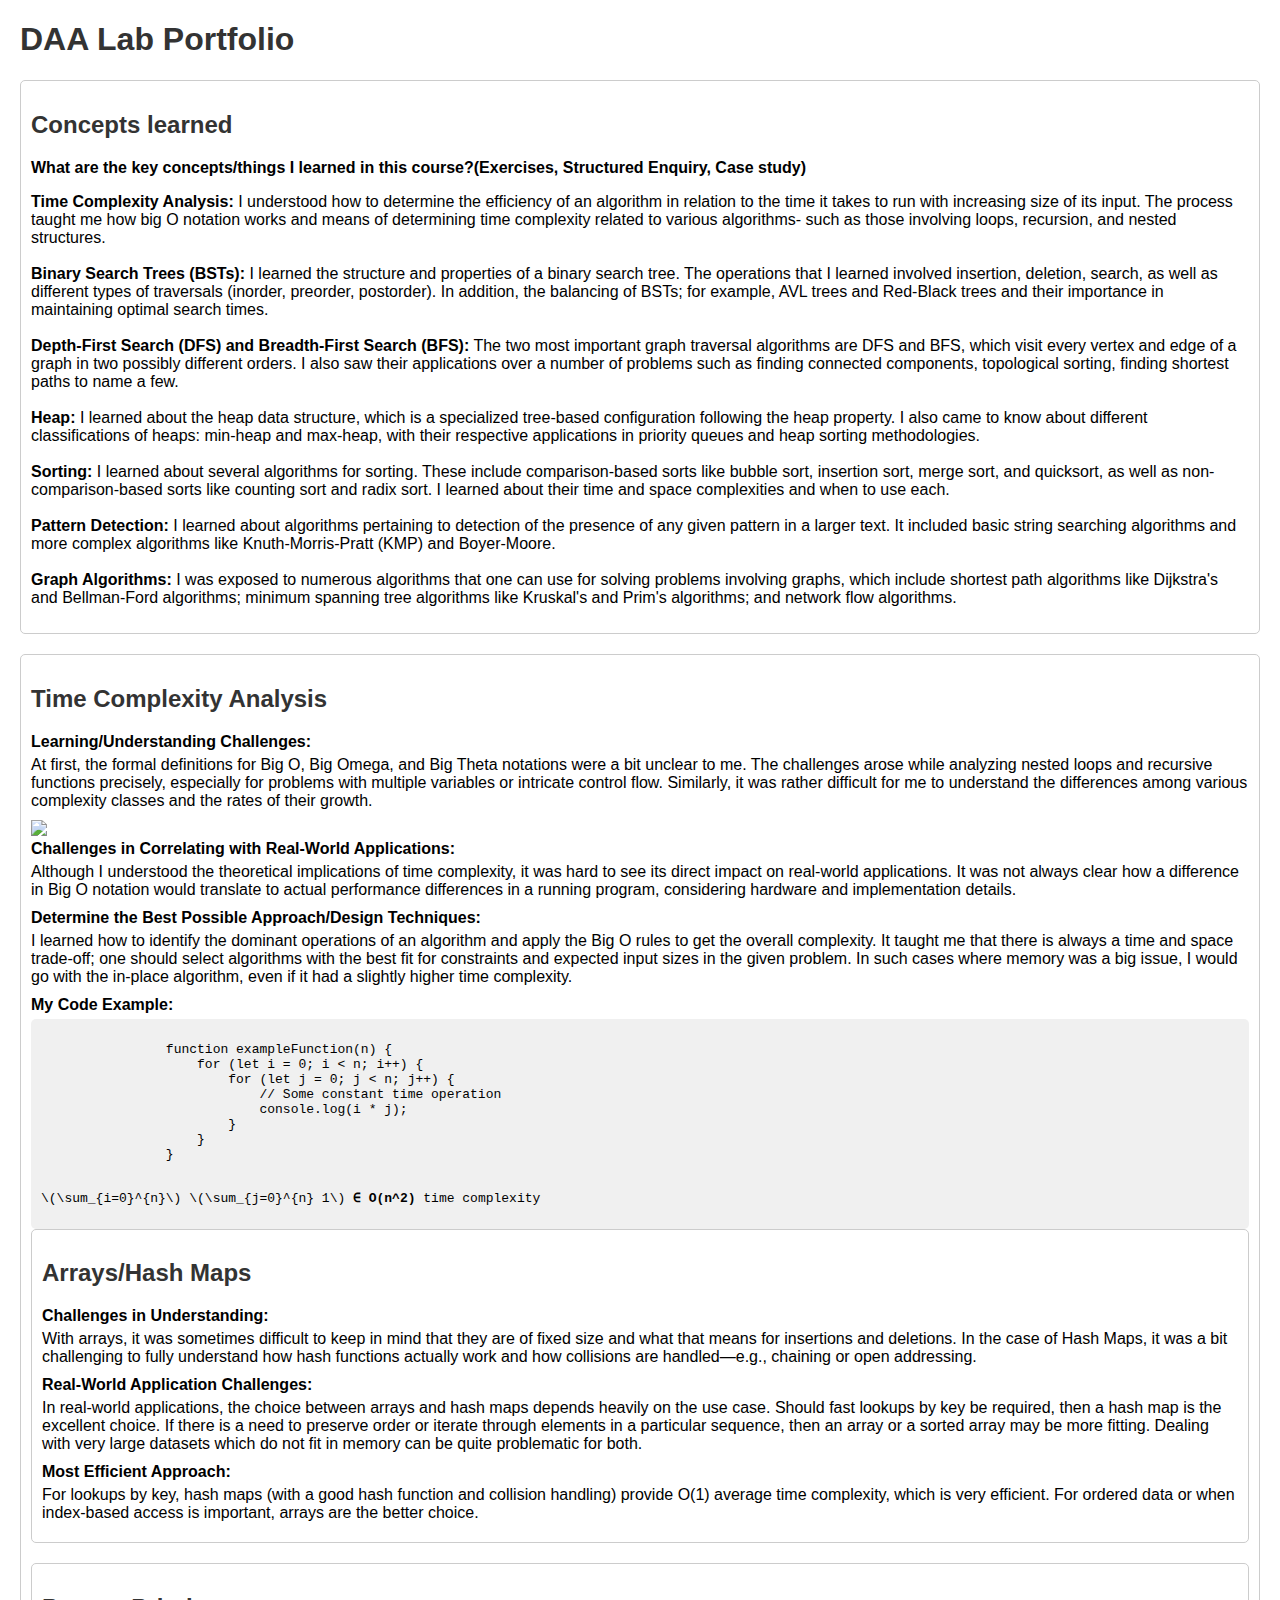
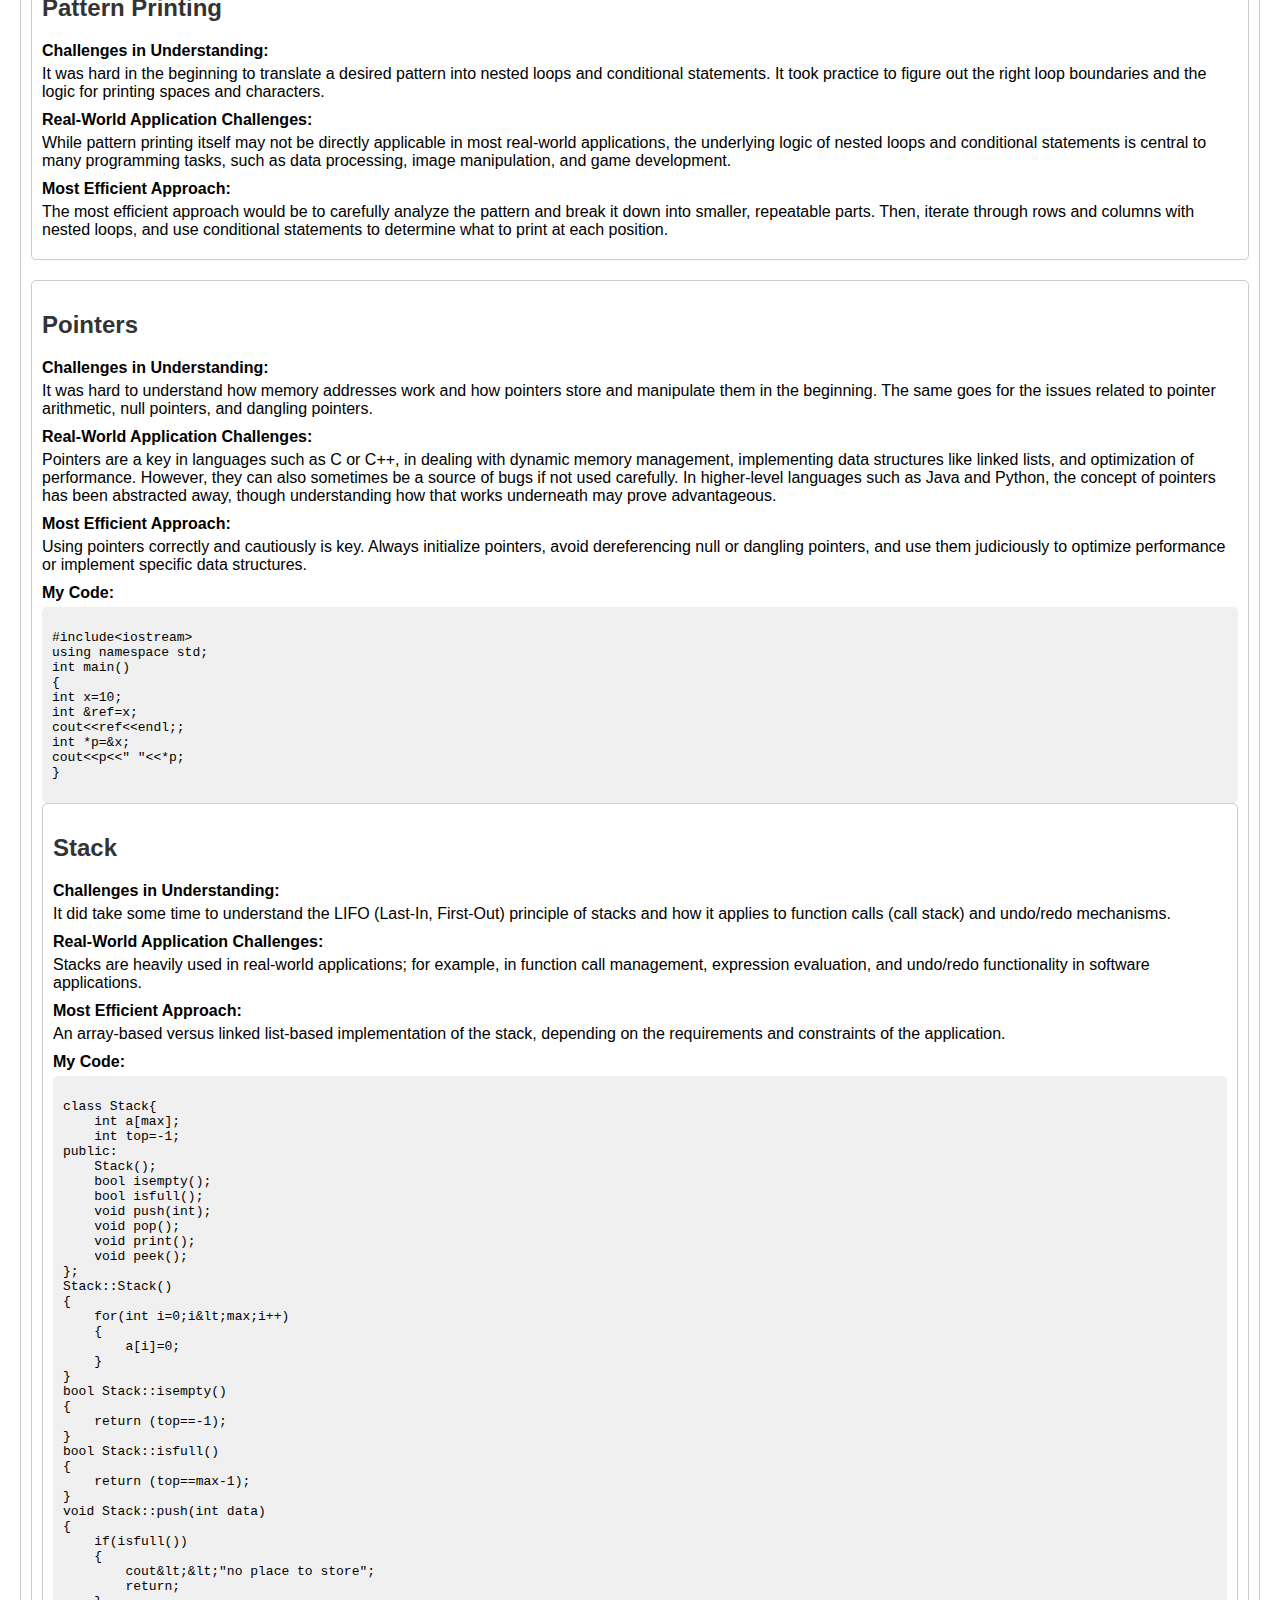
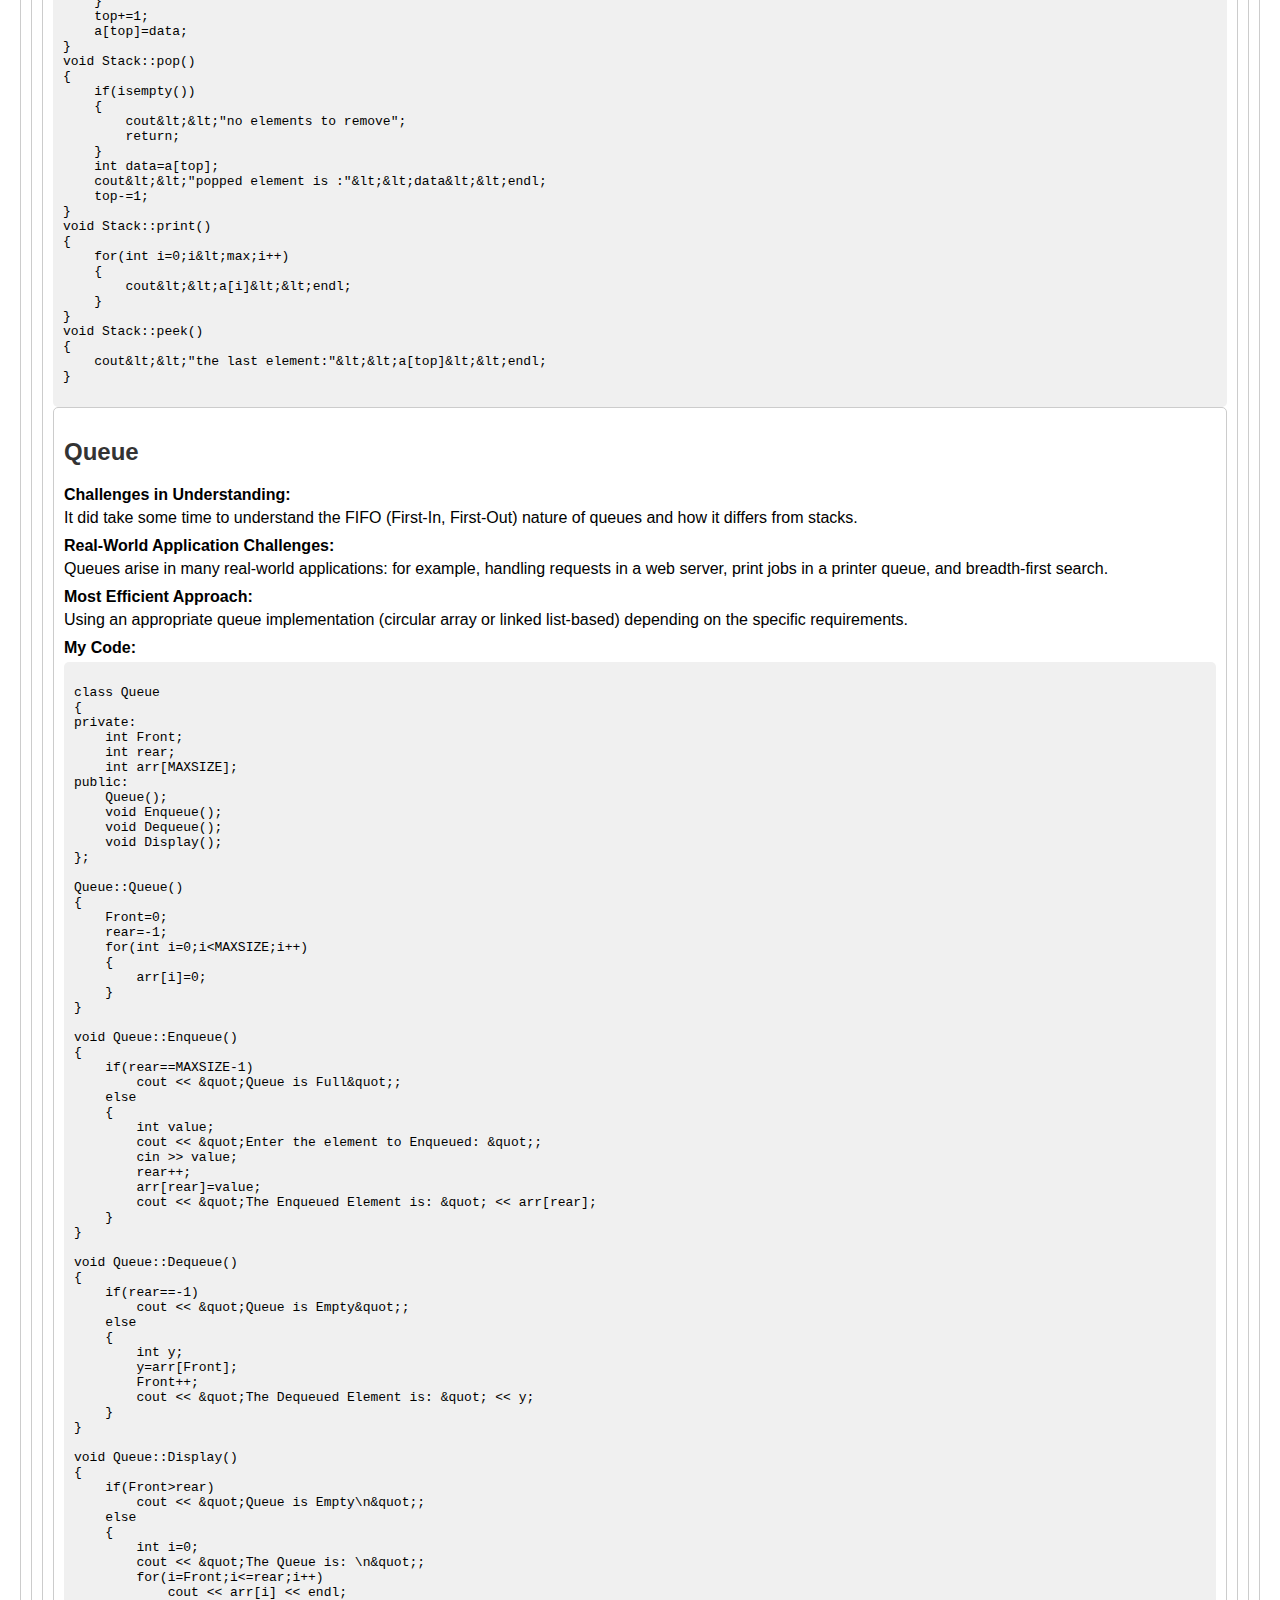
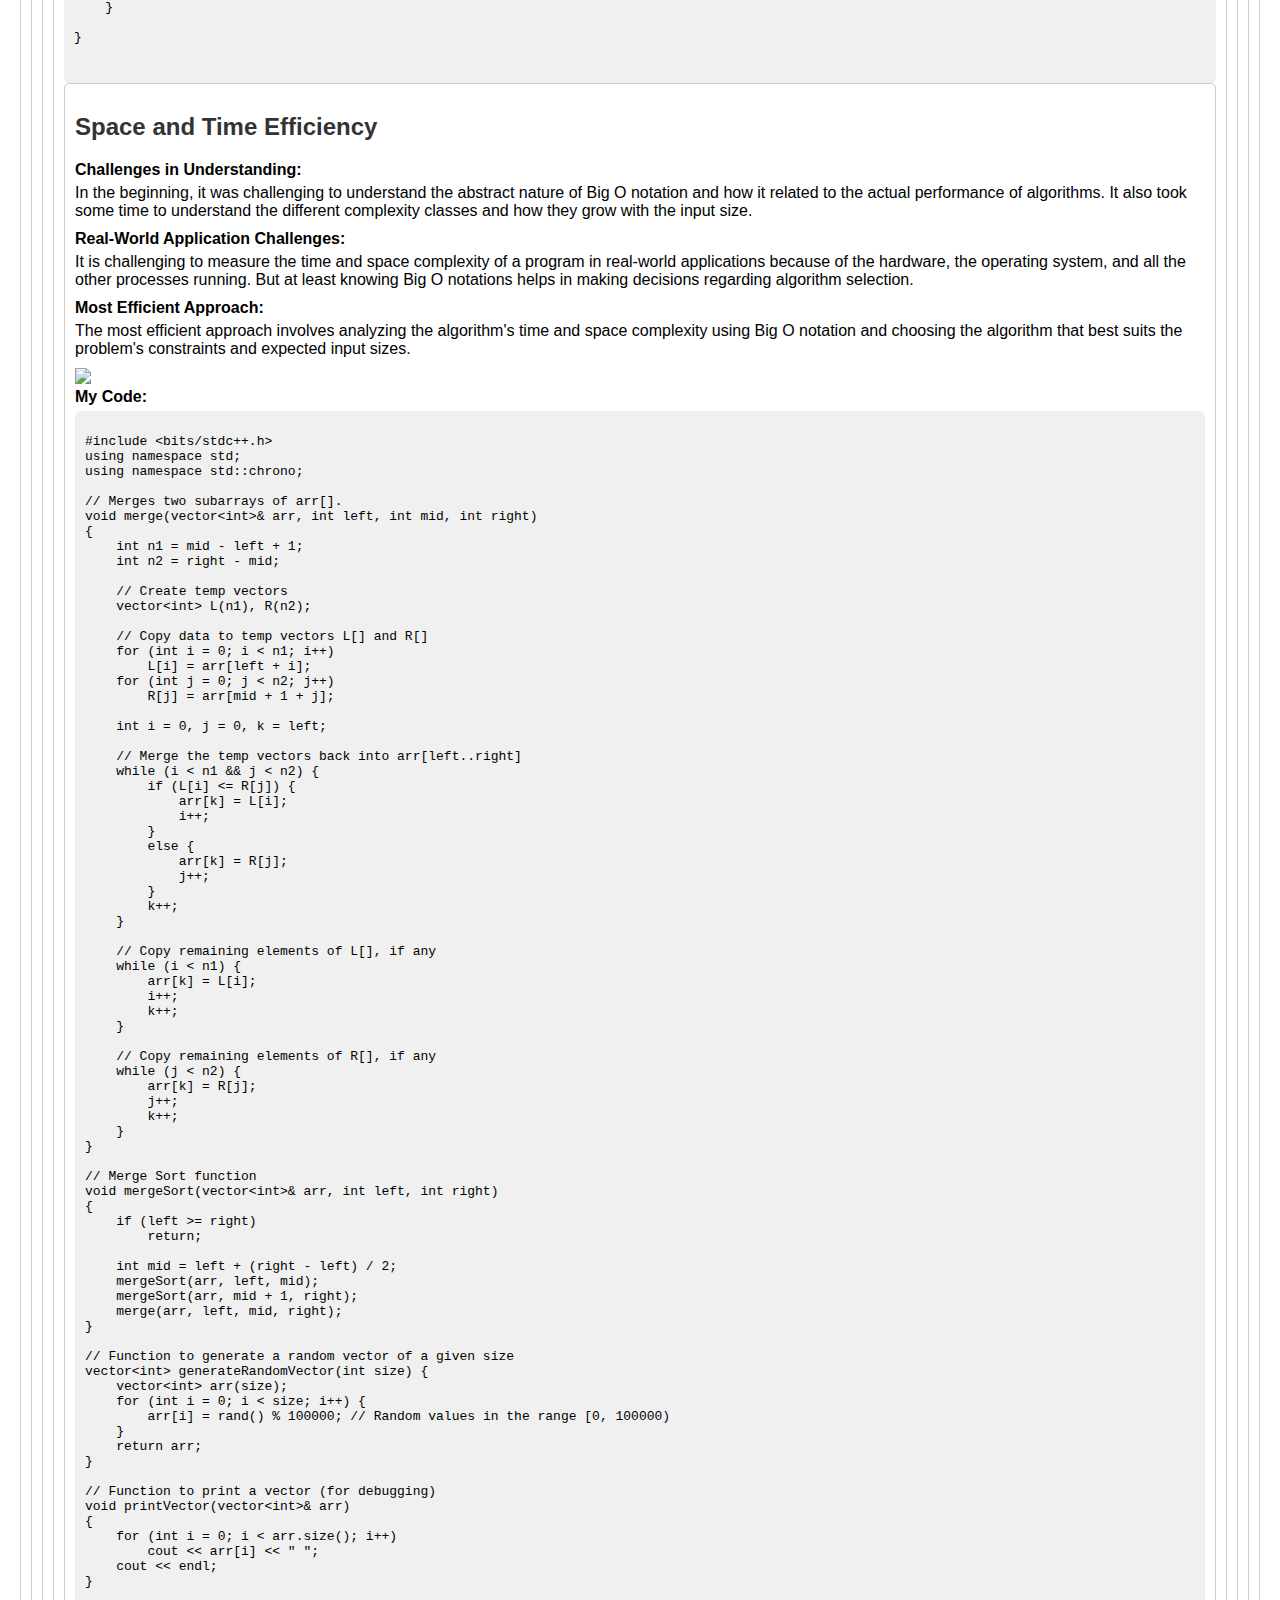
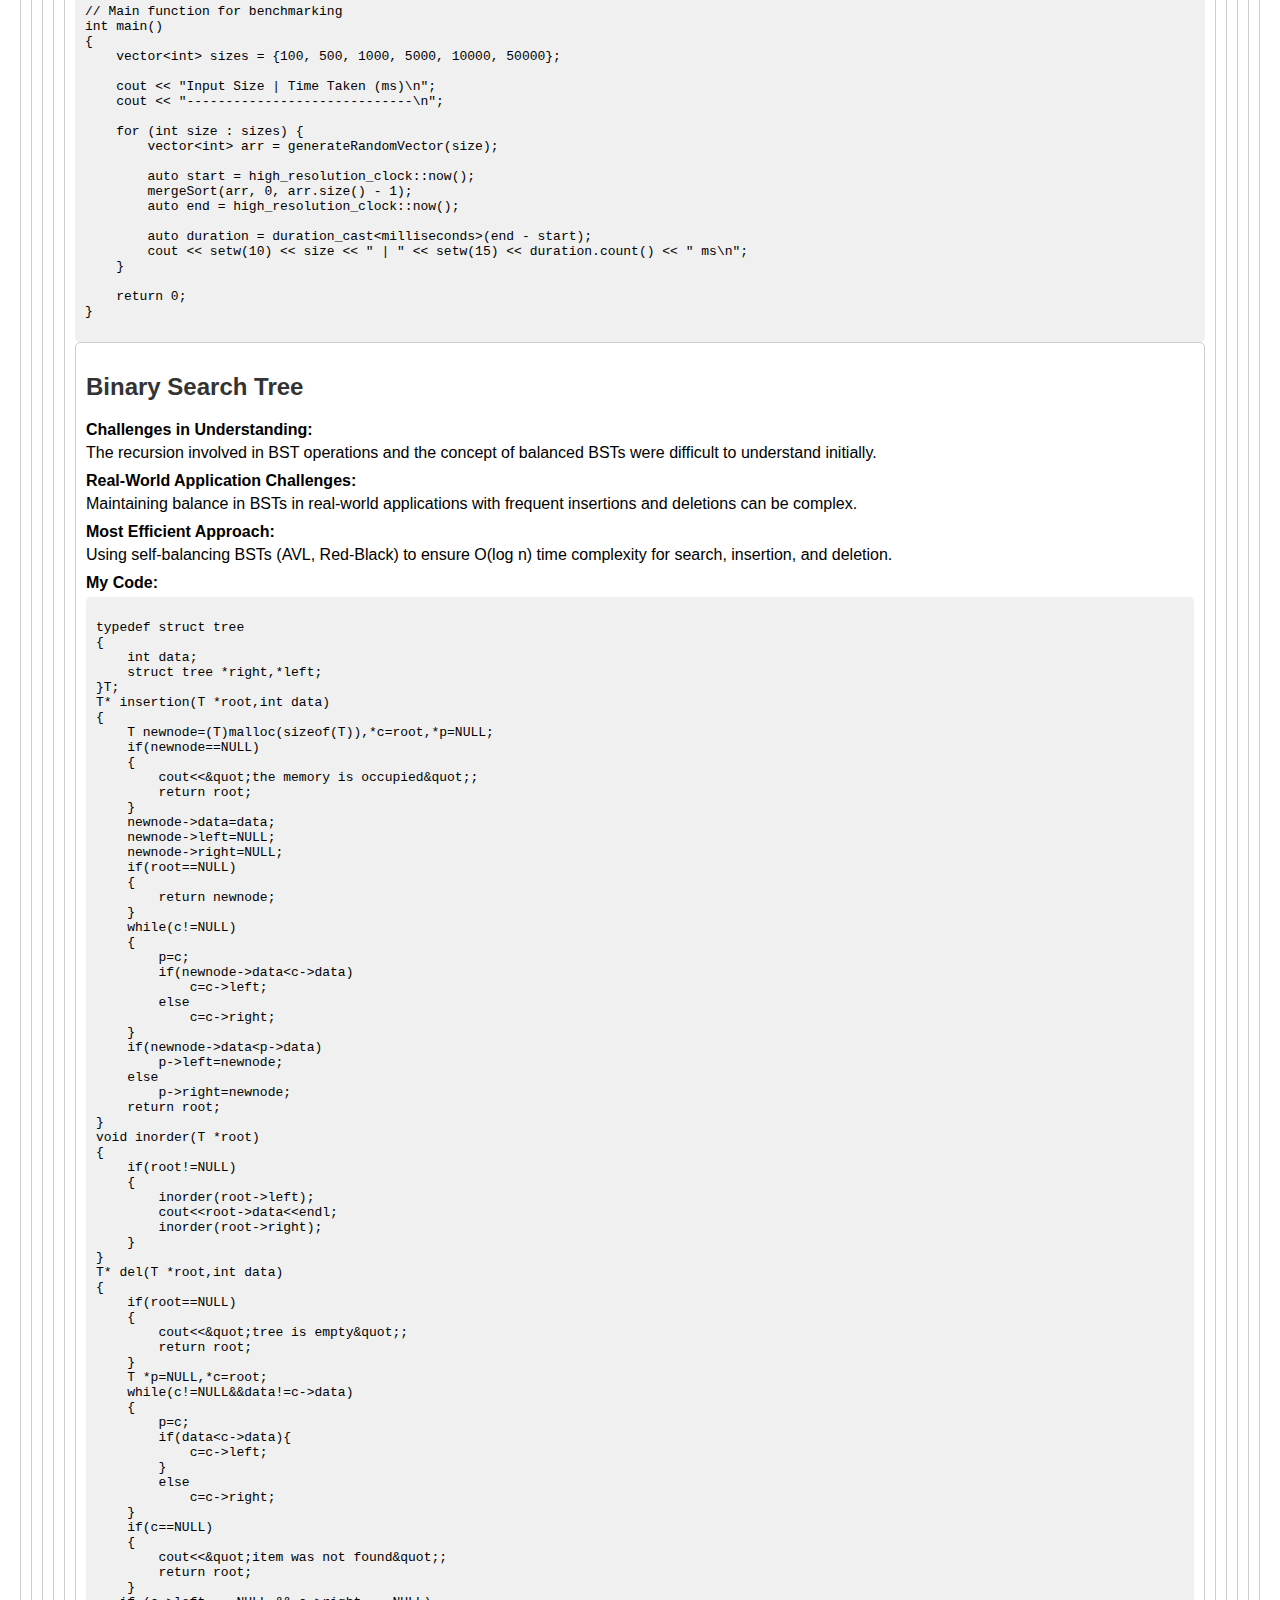
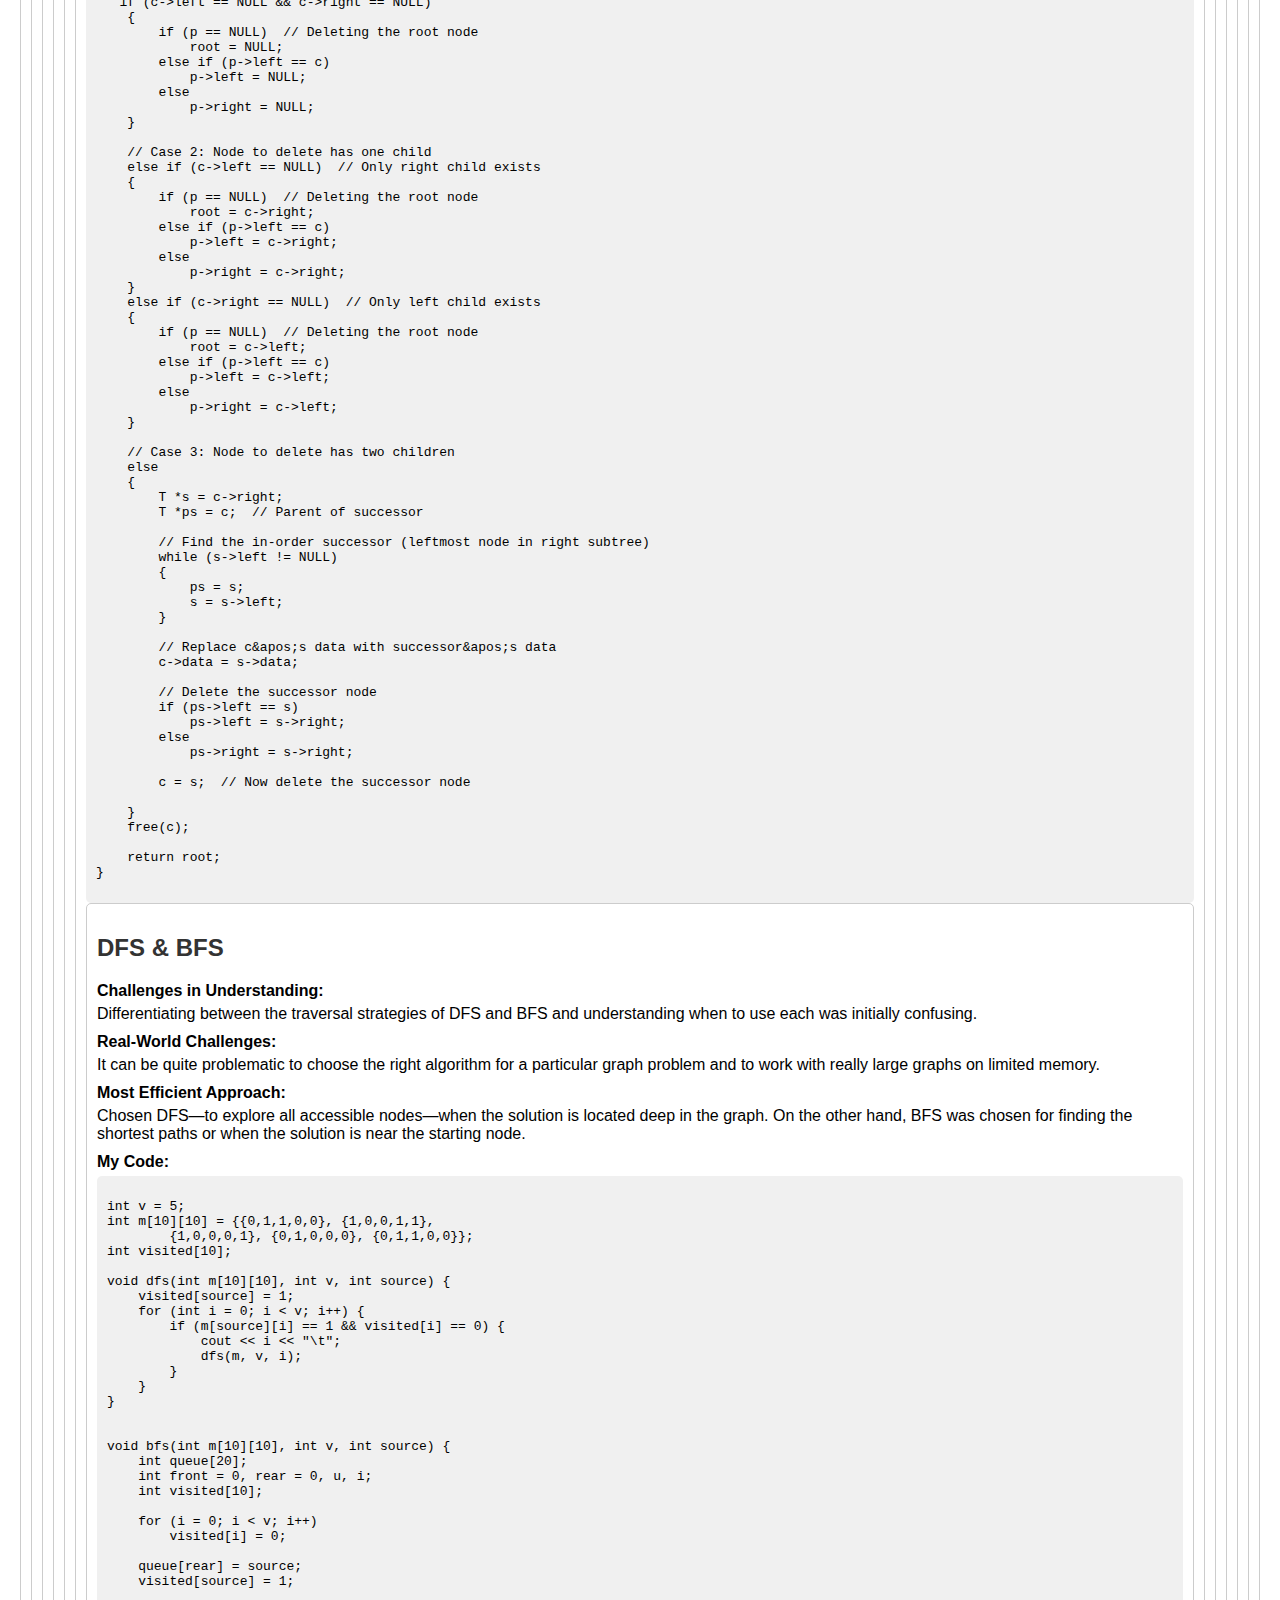
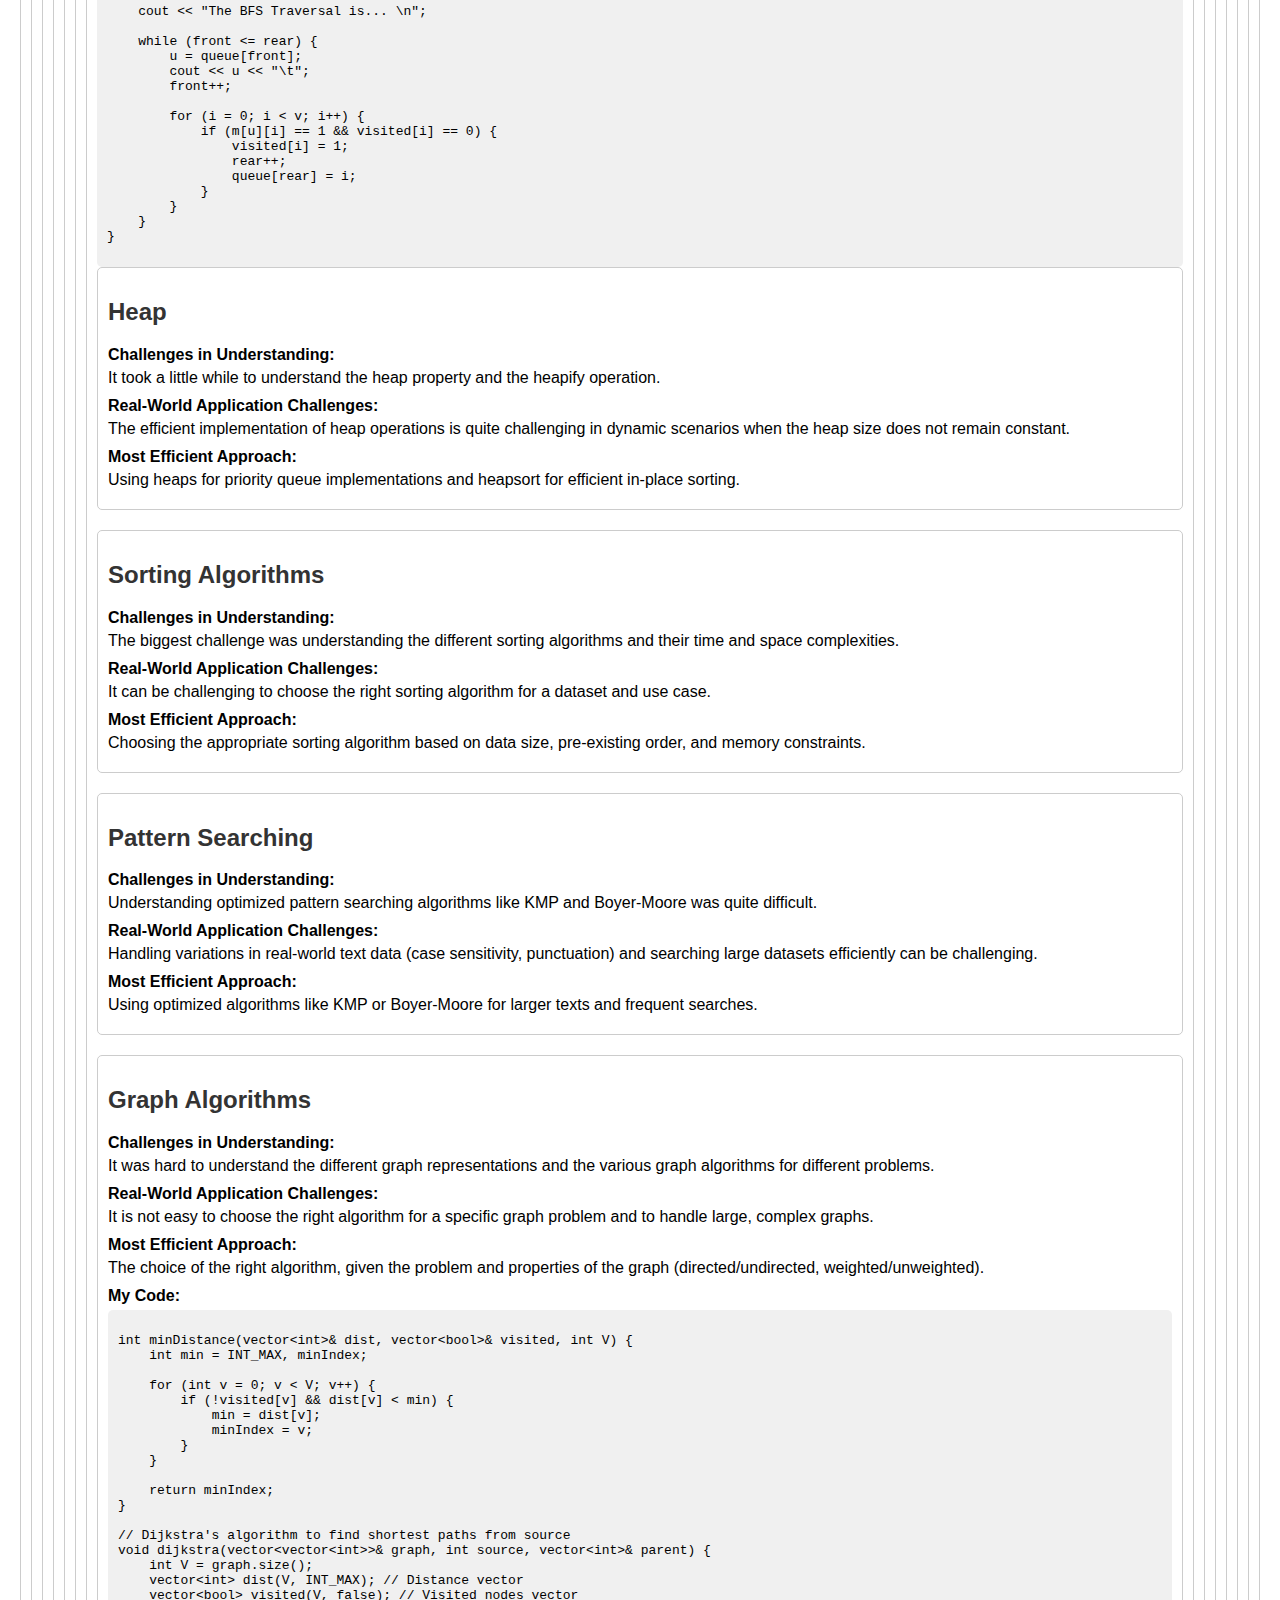
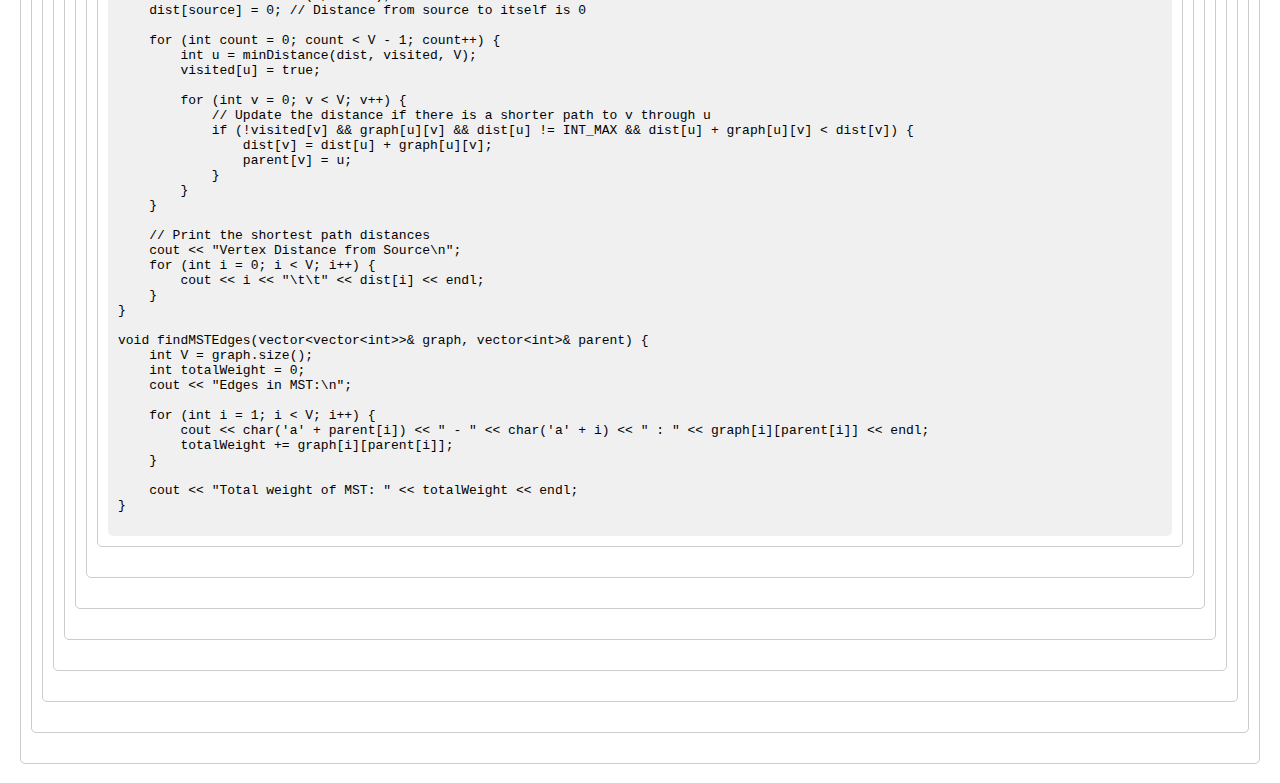
==== lab_portfolio.html @ beba8f6a "Create lab_portfolio.html" ====
<!DOCTYPE html>
<html lang="en">
<head>
    <meta charset="UTF-8">
    <meta name="viewport" content="width=device-width, initial-scale=1.0">
    <title>DAA Concepts and My Answers</title>
    <style>
        body {
            font-family: sans-serif;
            margin: 20px;
        }
        h1, h2, h3 {
            color: #333;
        }
        .concept {
            margin-bottom: 20px;
            border: 1px solid #ccc;
            padding: 10px;
            border-radius: 5px;
        }
        .question {
            font-weight: bold;
            margin-bottom: 5px;
        }
        .answer {
            margin-bottom: 10px;
        }
        .code {
            background-color: #f0f0f0;
            padding: 10px;
            border-radius: 5px;
            overflow-x: auto; /* Enable horizontal scrolling for long code */
            font-family: monospace;
        }
        pre{
            white-space: pre-wrap;
        }
    </style>
</head>
<body>
    <h1>DAA Lab Portfolio</h1>
    <div class="concept">
      <h2> Concepts learned</h2>
<div class="question">What are the key concepts/things I learned in this course?(Exercises, Structured Enquiry, Case study)</div>
      <div class="answer"><p><b>Time Complexity Analysis: </b>I understood how to determine the efficiency of an algorithm in relation to the time it takes to run with increasing size of its input. The process taught me how big O notation works and means of determining time complexity related to various algorithms- such as those involving loops, recursion, and nested structures.<br><br>
        <b>Binary Search Trees (BSTs):</b> I learned the structure and properties of a binary search tree. The operations that I learned involved insertion, deletion, search, as well as different types of traversals (inorder, preorder, postorder). In addition, the balancing of BSTs; for example, AVL trees and Red-Black trees and their importance in maintaining optimal search times.<br><br><b>Depth-First Search (DFS) and Breadth-First Search (BFS):</b>
The two most important graph traversal algorithms are DFS and BFS, which visit every vertex and edge of a graph in two possibly different orders. I also saw their applications over a number of problems such as finding connected components, topological sorting, finding shortest paths to name a few.<br><br>
        <b>Heap:</b> I learned about the heap data structure, which is a specialized tree-based configuration following the heap property. I also came to know about different classifications of heaps: min-heap and max-heap, with their respective applications in priority queues and heap sorting methodologies.<br><br>
        <b>Sorting:</b> I learned about several algorithms for sorting. These include comparison-based sorts like bubble sort, insertion sort, merge sort, and quicksort, as well as non-comparison-based sorts like counting sort and radix sort. I learned about their time and space complexities and when to use each.<br><br><b>
        Pattern Detection:</b> I learned about algorithms pertaining to detection of the presence of any given pattern in a larger text. It included basic string searching algorithms and more complex algorithms like Knuth-Morris-Pratt (KMP) and Boyer-Moore.<br><br><b>
        Graph Algorithms:</b> I was exposed to numerous algorithms that one can use for solving problems involving graphs, which include shortest path algorithms like Dijkstra's and Bellman-Ford algorithms; minimum spanning tree algorithms like Kruskal's and Prim's algorithms; and network flow algorithms.
</p></div>
  </div>
    <div class="concept">
        <h2>Time Complexity Analysis</h2>
        <div class="question">Learning/Understanding Challenges:</div>
        <div class="answer">At first, the formal definitions for Big O, Big Omega, and Big Theta notations were a bit unclear to me. The challenges arose while analyzing nested loops and recursive functions precisely, especially for problems with multiple variables or intricate control flow. Similarly, it was rather difficult for me to understand the differences among various complexity classes and the rates of their growth.</div>
<div><img src="https://paper-attachments.dropbox.com/s_2D428973624E7FC84C7D69D11421DE762BEA6B6F3361231FCDCAE0425D14526F_1664885448372_Untitled.drawio+17.png"></div>
        <div class="question">Challenges in Correlating with Real-World Applications: </div>
        <div class="answer">Although I understood the theoretical implications of time complexity, it was hard to see its direct impact on real-world applications. It was not always clear how a difference in Big O notation would translate to actual performance differences in a running program, considering hardware and implementation details.</div>
        <div class="question">Determine the Best Possible Approach/Design Techniques: </div>
        <div class="answer"> I learned how to identify the dominant operations of an algorithm and apply the Big O rules to get the overall complexity. It taught me that there is always a time and space trade-off; one should select algorithms with the best fit for constraints and expected input sizes in the given problem. In such cases where memory was a big issue, I would go with the in-place algorithm, even if it had a slightly higher time complexity.</div>
        <div class="question">My Code Example:</div>
        <div class="code">
            <pre>
                function exampleFunction(n) {
                    for (let i = 0; i < n; i++) {
                        for (let j = 0; j < n; j++) {
                            // Some constant time operation
                            console.log(i * j);
                        }
                    }
                } 
            </pre>
          <div class="answer"><p>
<script src="https://polyfill.io/v3/polyfill.min.js?features=es6"></script>
<script id="MathJax-script" async src="https://cdn.jsdelivr.net/npm/mathjax@3/es5/tex-mml-chtml.js"></script>

            <p>\(\sum_{i=0}^{n}\) \(\sum_{j=0}^{n} 1\) <b>&isin; O(n^2)</b> time complexity</p></p></div>
        </div>
  <div>
    </div>
<div class="concept">
  <h2>Arrays/Hash Maps</h2>
  <div class="question">Challenges in Understanding:</div>
  <div class="answer">With arrays, it was sometimes difficult to keep in mind that they are of fixed size and what that means for insertions and deletions. In the case of Hash Maps, it was a bit challenging to fully understand how hash functions actually work and how collisions are handled—e.g., chaining or open addressing.</div>
  <div class="question">Real-World Application Challenges:</div>
  <div class="answer">In real-world applications, the choice between arrays and hash maps depends heavily on the use case. Should fast lookups by key be required, then a hash map is the excellent choice. If there is a need to preserve order or iterate through elements in a particular sequence, then an array or a sorted array may be more fitting. Dealing with very large datasets which do not fit in memory can be quite problematic for both.</div>
  <div class="question">Most Efficient Approach:</div>
  <div class="answer">For lookups by key, hash maps (with a good hash function and collision handling) provide O(1) average time complexity, which is very efficient. For ordered data or when index-based access is important, arrays are the better choice.</div>
</div>

<div class="concept">
  <h2>Pattern Printing</h2>
  <div class="question">Challenges in Understanding:</div>
  <div class="answer">It was hard in the beginning to translate a desired pattern into nested loops and conditional statements. It took practice to figure out the right loop boundaries and the logic for printing spaces and characters.</div>
  <div class="question">Real-World Application Challenges:</div>
  <div class="answer">While pattern printing itself may not be directly applicable in most real-world applications, the underlying logic of nested loops and conditional statements is central to many programming tasks, such as data processing, image manipulation, and game development.</div>
  <div class="question">Most Efficient Approach:</div>
  <div class="answer">The most efficient approach would be to carefully analyze the pattern and break it down into smaller, repeatable parts. Then, iterate through rows and columns with nested loops, and use conditional statements to determine what to print at each position.</div>
</div>

<div class="concept">
  <h2>Pointers</h2>
  <div class="question">Challenges in Understanding:</div>
  <div class="answer">It was hard to understand how memory addresses work and how pointers store and manipulate them in the beginning. The same goes for the issues related to pointer arithmetic, null pointers, and dangling pointers.</div>
  <div class="question">Real-World Application Challenges:</div>
  <div class="answer">Pointers are a key in languages such as C or C++, in dealing with dynamic memory management, implementing data structures like linked lists, and optimization of performance. However, they can also sometimes be a source of bugs if not used carefully. In higher-level languages such as Java and Python, the concept of pointers has been abstracted away, though understanding how that works underneath may prove advantageous.</div>
  <div class="question">Most Efficient Approach:</div>
  <div class="answer">Using pointers correctly and cautiously is key. Always initialize pointers, avoid dereferencing null or dangling pointers, and use them judiciously to optimize performance or implement specific data structures.</div>
<div class="question">My Code:</div>
  <div class="code">
            <pre>#include&lt;iostream&gt;
using namespace std;
int main()
{
int x=10;
int &ref=x;
cout&lt;&lt;ref&lt;&lt;endl;;
int *p=&x;
cout&lt;&lt;p&lt;&lt;&quot; &quot;&lt;&lt;*p;
}
</pre>
</div>

<div class="concept">
  <h2>Stack</h2>
  <div class="question">Challenges in Understanding:</div>
  <div class="answer">It did take some time to understand the LIFO (Last-In, First-Out) principle of stacks and how it applies to function calls (call stack) and undo/redo mechanisms.</div>
  <div class="question">Real-World Application Challenges:</div>
  <div class="answer">Stacks are heavily used in real-world applications; for example, in function call management, expression evaluation, and undo/redo functionality in software applications.</div>
  <div class="question">Most Efficient Approach:</div>
  <div class="answer">An array-based versus linked list-based implementation of the stack, depending on the requirements and constraints of the application.</div>
<div class="question">My Code:</div>
  <div class="code">
            <pre>class Stack{
    int a[max];
    int top=-1;
public:
    Stack();
    bool isempty();
    bool isfull();
    void push(int);
    void pop();
    void print();
    void peek();
};
Stack::Stack()
{
    for(int i=0;i&amp;lt;max;i++)
    {
        a[i]=0;
    }
}
bool Stack::isempty()
{
    return (top==-1);
}
bool Stack::isfull()
{
    return (top==max-1);
}
void Stack::push(int data)
{
    if(isfull())
    {
        cout&amp;lt;&amp;lt;&quot;no place to store&quot;;
        return;
    }
    top+=1;
    a[top]=data;
}
void Stack::pop()
{
    if(isempty())
    {
        cout&amp;lt;&amp;lt;&quot;no elements to remove&quot;;
        return;
    }
    int data=a[top];
    cout&amp;lt;&amp;lt;&quot;popped element is :&quot;&amp;lt;&amp;lt;data&amp;lt;&amp;lt;endl;
    top-=1;
}
void Stack::print()
{
    for(int i=0;i&amp;lt;max;i++)
    {
        cout&amp;lt;&amp;lt;a[i]&amp;lt;&amp;lt;endl;
    }
}
void Stack::peek()
{
    cout&amp;lt;&amp;lt;&quot;the last element:&quot;&amp;lt;&amp;lt;a[top]&amp;lt;&amp;lt;endl;
}
</pre>
</div>
 

<div class="concept">
  <h2>Queue</h2>
  <div class="question">Challenges in Understanding:</div>
  <div class="answer">It did take some time to understand the FIFO (First-In, First-Out) nature of queues and how it differs from stacks.</div>
  <div class="question">Real-World Application Challenges:</div>
  <div class="answer">Queues arise in many real-world applications: for example, handling requests in a web server, print jobs in a printer queue, and breadth-first search.</div>
  <div class="question">Most Efficient Approach:</div>
  <div class="answer">Using an appropriate queue implementation (circular array or linked list-based) depending on the specific requirements.</div>
<div class="question">My Code:</div>
<div class="code">
            <pre>
class Queue
{
private:
    int Front;
    int rear;
    int arr[MAXSIZE];
public:
    Queue();
    void Enqueue();
    void Dequeue();
    void Display();
};

Queue::Queue()
{
    Front=0;
    rear=-1;
    for(int i=0;i&lt;MAXSIZE;i++)
    {
        arr[i]=0;
    }
}

void Queue::Enqueue()
{
    if(rear==MAXSIZE-1)
        cout &lt;&lt; &amp;quot;Queue is Full&amp;quot;;
    else
    {
        int value;
        cout &lt;&lt; &amp;quot;Enter the element to Enqueued: &amp;quot;;
        cin &gt;&gt; value;
        rear++;
        arr[rear]=value;
        cout &lt;&lt; &amp;quot;The Enqueued Element is: &amp;quot; &lt;&lt; arr[rear];
    }
}

void Queue::Dequeue()
{
    if(rear==-1)
        cout &lt;&lt; &amp;quot;Queue is Empty&amp;quot;;
    else
    {
        int y;
        y=arr[Front];
        Front++;
        cout &lt;&lt; &amp;quot;The Dequeued Element is: &amp;quot; &lt;&lt; y;
    }
}

void Queue::Display()
{
    if(Front&gt;rear)
        cout &lt;&lt; &amp;quot;Queue is Empty\n&amp;quot;;
    else
    {
        int i=0;
        cout &lt;&lt; &amp;quot;The Queue is: \n&amp;quot;;
        for(i=Front;i&lt;=rear;i++)
            cout &lt;&lt; arr[i] &lt;&lt; endl;
    }

}
            </pre>
</div>

<div class="concept">
  <h2>Space and Time Efficiency</h2>
  <div class="question">Challenges in Understanding:</div>
  <div class="answer">In the beginning, it was challenging to understand the abstract nature of Big O notation and how it related to the actual performance of algorithms. It also took some time to understand the different complexity classes and how they grow with the input size.</div>
  <div class="question">Real-World Application Challenges:</div>
  <div class="answer">It is challenging to measure the time and space complexity of a program in real-world applications because of the hardware, the operating system, and all the other processes running. But at least knowing Big O notations helps in making decisions regarding algorithm selection.</div>
  <div class="question">Most Efficient Approach:</div>
  <div class="answer">The most efficient approach involves analyzing the algorithm's time and space complexity using Big O notation and choosing the algorithm that best suits the problem's constraints and expected input sizes.</div>

<div><img src="Merge_Sort_Time_Complexity.jpg"><div>
<div class="question">My Code:</div>
  <div class="code">
            <pre>#include &lt;bits/stdc++.h>
using namespace std;
using namespace std::chrono;

// Merges two subarrays of arr[].
void merge(vector&lt;int>&amp; arr, int left, int mid, int right)
{
    int n1 = mid - left + 1;
    int n2 = right - mid;

    // Create temp vectors
    vector&lt;int> L(n1), R(n2);

    // Copy data to temp vectors L[] and R[]
    for (int i = 0; i &lt; n1; i++)
        L[i] = arr[left + i];
    for (int j = 0; j &lt; n2; j++)
        R[j] = arr[mid + 1 + j];

    int i = 0, j = 0, k = left;

    // Merge the temp vectors back into arr[left..right]
    while (i &lt; n1 &amp;&amp; j &lt; n2) {
        if (L[i] &lt;= R[j]) {
            arr[k] = L[i];
            i++;
        }
        else {
            arr[k] = R[j];
            j++;
        }
        k++;
    }

    // Copy remaining elements of L[], if any
    while (i &lt; n1) {
        arr[k] = L[i];
        i++;
        k++;
    }

    // Copy remaining elements of R[], if any
    while (j &lt; n2) {
        arr[k] = R[j];
        j++;
        k++;
    }
}

// Merge Sort function
void mergeSort(vector&lt;int>&amp; arr, int left, int right)
{
    if (left >= right)
        return;

    int mid = left + (right - left) / 2;
    mergeSort(arr, left, mid);
    mergeSort(arr, mid + 1, right);
    merge(arr, left, mid, right);
}

// Function to generate a random vector of a given size
vector&lt;int> generateRandomVector(int size) {
    vector&lt;int> arr(size);
    for (int i = 0; i &lt; size; i++) {
        arr[i] = rand() % 100000; // Random values in the range [0, 100000)
    }
    return arr;
}

// Function to print a vector (for debugging)
void printVector(vector&lt;int>&amp; arr)
{
    for (int i = 0; i &lt; arr.size(); i++)
        cout &lt;&lt; arr[i] &lt;&lt; &quot; &quot;;
    cout &lt;&lt; endl;
}

// Main function for benchmarking
int main()
{
    vector&lt;int> sizes = {100, 500, 1000, 5000, 10000, 50000};

    cout &lt;&lt; &quot;Input Size | Time Taken (ms)\n&quot;;
    cout &lt;&lt; &quot;-----------------------------\n&quot;;

    for (int size : sizes) {
        vector&lt;int> arr = generateRandomVector(size);

        auto start = high_resolution_clock::now();
        mergeSort(arr, 0, arr.size() - 1);
        auto end = high_resolution_clock::now();

        auto duration = duration_cast&lt;milliseconds>(end - start);
        cout &lt;&lt; setw(10) &lt;&lt; size &lt;&lt; &quot; | &quot; &lt;&lt; setw(15) &lt;&lt; duration.count() &lt;&lt; &quot; ms\n&quot;;
    }

    return 0;
}
</pre>
</div>
<div class="concept">
  <h2>Binary Search Tree</h2>
  <div class="question">Challenges in Understanding:</div>
  <div class="answer">The recursion involved in BST operations and the concept of balanced BSTs were difficult to understand initially.</div>
  <div class="question">Real-World Application Challenges:</div>
  <div class="answer">Maintaining balance in BSTs in real-world applications with frequent insertions and deletions can be complex.</div>
  <div class="question">Most Efficient Approach:</div>
  <div class="answer">Using self-balancing BSTs (AVL, Red-Black) to ensure O(log n) time complexity for search, insertion, and deletion.</div>
<div class="question">My Code:</div>
  <div class="code">
            <pre>typedef struct tree
{
    int data;
    struct tree *right,*left;
}T;
T* insertion(T *root,int data)
{
    T newnode=(T)malloc(sizeof(T)),*c=root,*p=NULL;
    if(newnode==NULL)
    {
        cout&lt;&lt;&amp;quot;the memory is occupied&amp;quot;;
        return root;
    }
    newnode-&gt;data=data;
    newnode-&gt;left=NULL;
    newnode-&gt;right=NULL;
    if(root==NULL)
    {
        return newnode;
    }
    while(c!=NULL)
    {
        p=c;
        if(newnode-&gt;data&lt;c-&gt;data)
            c=c-&gt;left;
        else
            c=c-&gt;right;
    }
    if(newnode-&gt;data&lt;p-&gt;data)
        p-&gt;left=newnode;
    else
        p-&gt;right=newnode;
    return root;
}
void inorder(T *root)
{
    if(root!=NULL)
    {
        inorder(root-&gt;left);
        cout&lt;&lt;root-&gt;data&lt;&lt;endl;
        inorder(root-&gt;right);
    }
}
T* del(T *root,int data)
{
    if(root==NULL)
    {
        cout&lt;&lt;&amp;quot;tree is empty&amp;quot;;
        return root;
    }
    T *p=NULL,*c=root;
    while(c!=NULL&amp;&amp;data!=c-&gt;data)
    {
        p=c;
        if(data&lt;c-&gt;data){
            c=c-&gt;left;
        }
        else
            c=c-&gt;right;
    }
    if(c==NULL)
    {
        cout&lt;&lt;&amp;quot;item was not found&amp;quot;;
        return root;
    }
   if (c-&gt;left == NULL &amp;&amp; c-&gt;right == NULL)
    {
        if (p == NULL)  // Deleting the root node
            root = NULL;
        else if (p-&gt;left == c)
            p-&gt;left = NULL;
        else
            p-&gt;right = NULL;
    }

    // Case 2: Node to delete has one child
    else if (c-&gt;left == NULL)  // Only right child exists
    {
        if (p == NULL)  // Deleting the root node
            root = c-&gt;right;
        else if (p-&gt;left == c)
            p-&gt;left = c-&gt;right;
        else
            p-&gt;right = c-&gt;right;
    }
    else if (c-&gt;right == NULL)  // Only left child exists
    {
        if (p == NULL)  // Deleting the root node
            root = c-&gt;left;
        else if (p-&gt;left == c)
            p-&gt;left = c-&gt;left;
        else
            p-&gt;right = c-&gt;left;
    }

    // Case 3: Node to delete has two children
    else
    {
        T *s = c-&gt;right;
        T *ps = c;  // Parent of successor

        // Find the in-order successor (leftmost node in right subtree)
        while (s-&gt;left != NULL)
        {
            ps = s;
            s = s-&gt;left;
        }

        // Replace c&amp;apos;s data with successor&amp;apos;s data
        c-&gt;data = s-&gt;data;

        // Delete the successor node
        if (ps-&gt;left == s)
            ps-&gt;left = s-&gt;right;
        else
            ps-&gt;right = s-&gt;right;

        c = s;  // Now delete the successor node

    }
    free(c);

    return root;
}
</pre>
</div>

<div class="concept">
  <h2>DFS & BFS</h2>
  <div class="question">Challenges in Understanding:</div>
  <div class="answer">Differentiating between the traversal strategies of DFS and BFS and understanding when to use each was initially confusing.</div>
  <div class="question">Real-World Challenges:</div>
  <div class="answer">It can be quite problematic to choose the right algorithm for a particular graph problem and to work with really large graphs on limited memory.</div>
  <div class="question">Most Efficient Approach:</div>
  <div class="answer">Chosen DFS—to explore all accessible nodes—when the solution is located deep in the graph. On the other hand, BFS was chosen for finding the shortest paths or when the solution is near the starting node.</div>
<div class="question">My Code:</div>
  <div class="code"><pre>int v = 5;
int m[10][10] = {{0,1,1,0,0}, {1,0,0,1,1},
        {1,0,0,0,1}, {0,1,0,0,0}, {0,1,1,0,0}};
int visited[10];

void dfs(int m[10][10], int v, int source) {
    visited[source] = 1;
    for (int i = 0; i &lt; v; i++) {
        if (m[source][i] == 1 &amp;&amp; visited[i] == 0) {
            cout &lt;&lt; i &lt;&lt; &quot;\t&quot;;
            dfs(m, v, i);
        }
    }
}


void bfs(int m[10][10], int v, int source) {
    int queue[20];
    int front = 0, rear = 0, u, i;
    int visited[10];

    for (i = 0; i &lt; v; i++)
        visited[i] = 0;

    queue[rear] = source;
    visited[source] = 1;

    cout &lt;&lt; &quot;The BFS Traversal is... \n&quot;;

    while (front &lt;= rear) {
        u = queue[front];
        cout &lt;&lt; u &lt;&lt; &quot;\t&quot;;
        front++;

        for (i = 0; i &lt; v; i++) {
            if (m[u][i] == 1 &amp;&amp; visited[i] == 0) {
                visited[i] = 1;
                rear++;
                queue[rear] = i;
            }
        }
    }
}</pre>
</div>

<div class="concept">
  <h2>Heap</h2>
  <div class="question">Challenges in Understanding:</div>
  <div class="answer">It took a little while to understand the heap property and the heapify operation.</div>
  <div class="question">Real-World Application Challenges:</div>
  <div class="answer">The efficient implementation of heap operations is quite challenging in dynamic scenarios when the heap size does not remain constant.</div>
  <div class="question">Most Efficient Approach:</div>
  <div class="answer">Using heaps for priority queue implementations and heapsort for efficient in-place sorting.</div>
</div>

<div class="concept">
  <h2>Sorting Algorithms</h2>
  <div class="question">Challenges in Understanding:</div>
  <div class="answer">The biggest challenge was understanding the different sorting algorithms and their time and space complexities.</div>
  <div class="question">Real-World Application Challenges:</div>
  <div class="answer">It can be challenging to choose the right sorting algorithm for a dataset and use case.</div>
  <div class="question">Most Efficient Approach:</div>
  <div class="answer">Choosing the appropriate sorting algorithm based on data size, pre-existing order, and memory constraints.</div>
</div>

<div class="concept">
  <h2>Pattern Searching</h2>
  <div class="question">Challenges in Understanding:</div>
  <div class="answer">Understanding optimized pattern searching algorithms like KMP and Boyer-Moore was quite difficult.</div>
  <div class="question">Real-World Application Challenges:</div>
  <div class="answer">Handling variations in real-world text data (case sensitivity, punctuation) and searching large datasets efficiently can be challenging.</div>
  <div class="question">Most Efficient Approach:</div>
  <div class="answer">Using optimized algorithms like KMP or Boyer-Moore for larger texts and frequent searches.</div>
</div>

<div class="concept">
  <h2>Graph Algorithms</h2>
  <div class="question">Challenges in Understanding:</div>
  <div class="answer">It was hard to understand the different graph representations and the various graph algorithms for different problems.</div>
  <div class="question">Real-World Application Challenges:</div>
  <div class="answer">It is not easy to choose the right algorithm for a specific graph problem and to handle large, complex graphs.</div>
  <div class="question">Most Efficient Approach:</div>
  <div class="answer">The choice of the right algorithm, given the problem and properties of the graph (directed/undirected, weighted/unweighted).</div>
<div class="question">My Code:</div>
  <div class="code">
            <pre>int minDistance(vector&lt;int&gt;&amp; dist, vector&lt;bool&gt;&amp; visited, int V) {
    int min = INT_MAX, minIndex;

    for (int v = 0; v &lt; V; v++) {
        if (!visited[v] &amp;&amp; dist[v] &lt; min) {
            min = dist[v];
            minIndex = v;
        }
    }

    return minIndex;
}

// Dijkstra&apos;s algorithm to find shortest paths from source
void dijkstra(vector&lt;vector&lt;int&gt;&gt;&amp; graph, int source, vector&lt;int&gt;&amp; parent) {
    int V = graph.size();
    vector&lt;int&gt; dist(V, INT_MAX); // Distance vector
    vector&lt;bool&gt; visited(V, false); // Visited nodes vector
    dist[source] = 0; // Distance from source to itself is 0

    for (int count = 0; count &lt; V - 1; count++) {
        int u = minDistance(dist, visited, V);
        visited[u] = true;

        for (int v = 0; v &lt; V; v++) {
            // Update the distance if there is a shorter path to v through u
            if (!visited[v] &amp;&amp; graph[u][v] &amp;&amp; dist[u] != INT_MAX &amp;&amp; dist[u] + graph[u][v] &lt; dist[v]) {
                dist[v] = dist[u] + graph[u][v];
                parent[v] = u;
            }
        }
    }

    // Print the shortest path distances
    cout &lt;&lt; &quot;Vertex Distance from Source\n&quot;;
    for (int i = 0; i &lt; V; i++) {
        cout &lt;&lt; i &lt;&lt; &quot;\t\t&quot; &lt;&lt; dist[i] &lt;&lt; endl;
    }
}

void findMSTEdges(vector&lt;vector&lt;int&gt;&gt;&amp; graph, vector&lt;int&gt;&amp; parent) {
    int V = graph.size();
    int totalWeight = 0;
    cout &lt;&lt; &quot;Edges in MST:\n&quot;;

    for (int i = 1; i &lt; V; i++) {
        cout &lt;&lt; char(&apos;a&apos; + parent[i]) &lt;&lt; &quot; - &quot; &lt;&lt; char(&apos;a&apos; + i) &lt;&lt; &quot; : &quot; &lt;&lt; graph[i][parent[i]] &lt;&lt; endl;
        totalWeight += graph[i][parent[i]];
    }

    cout &lt;&lt; &quot;Total weight of MST: &quot; &lt;&lt; totalWeight &lt;&lt; endl;
}
</pre>
</div>
    </body>
</html>
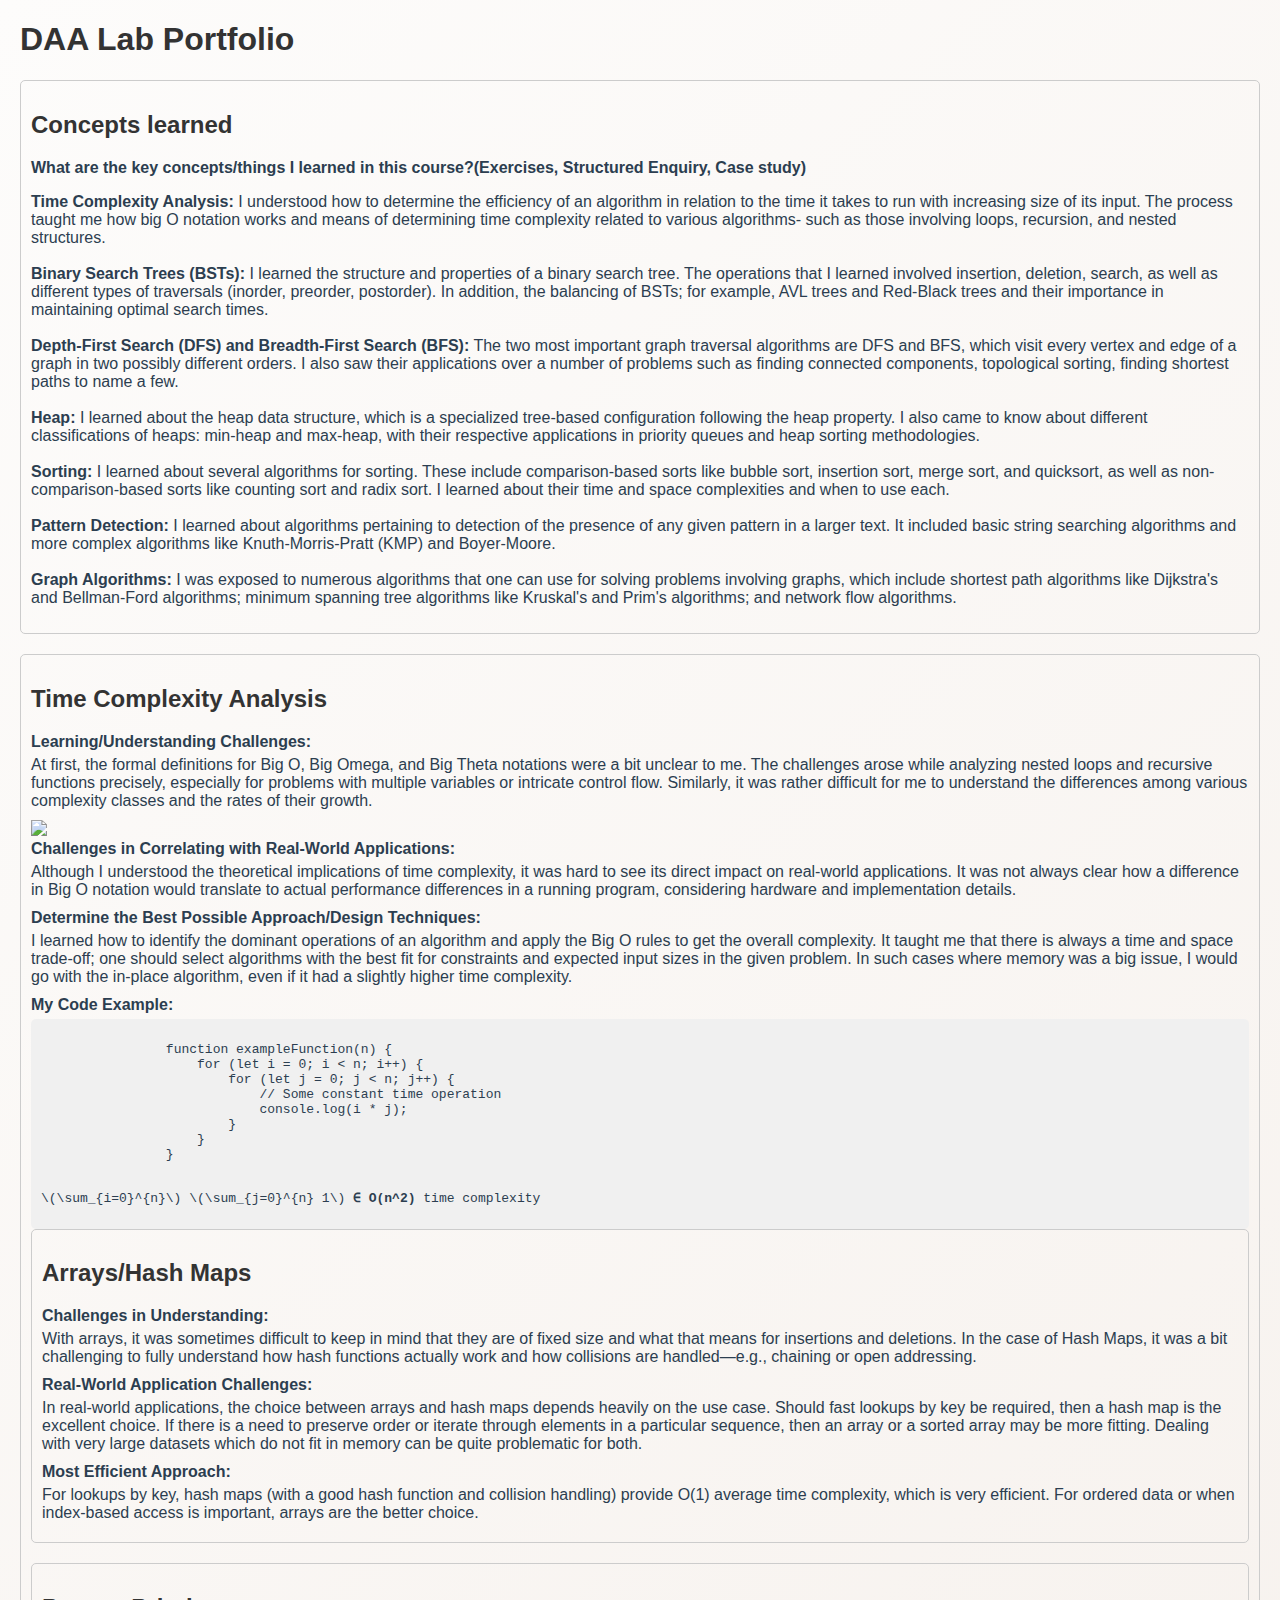
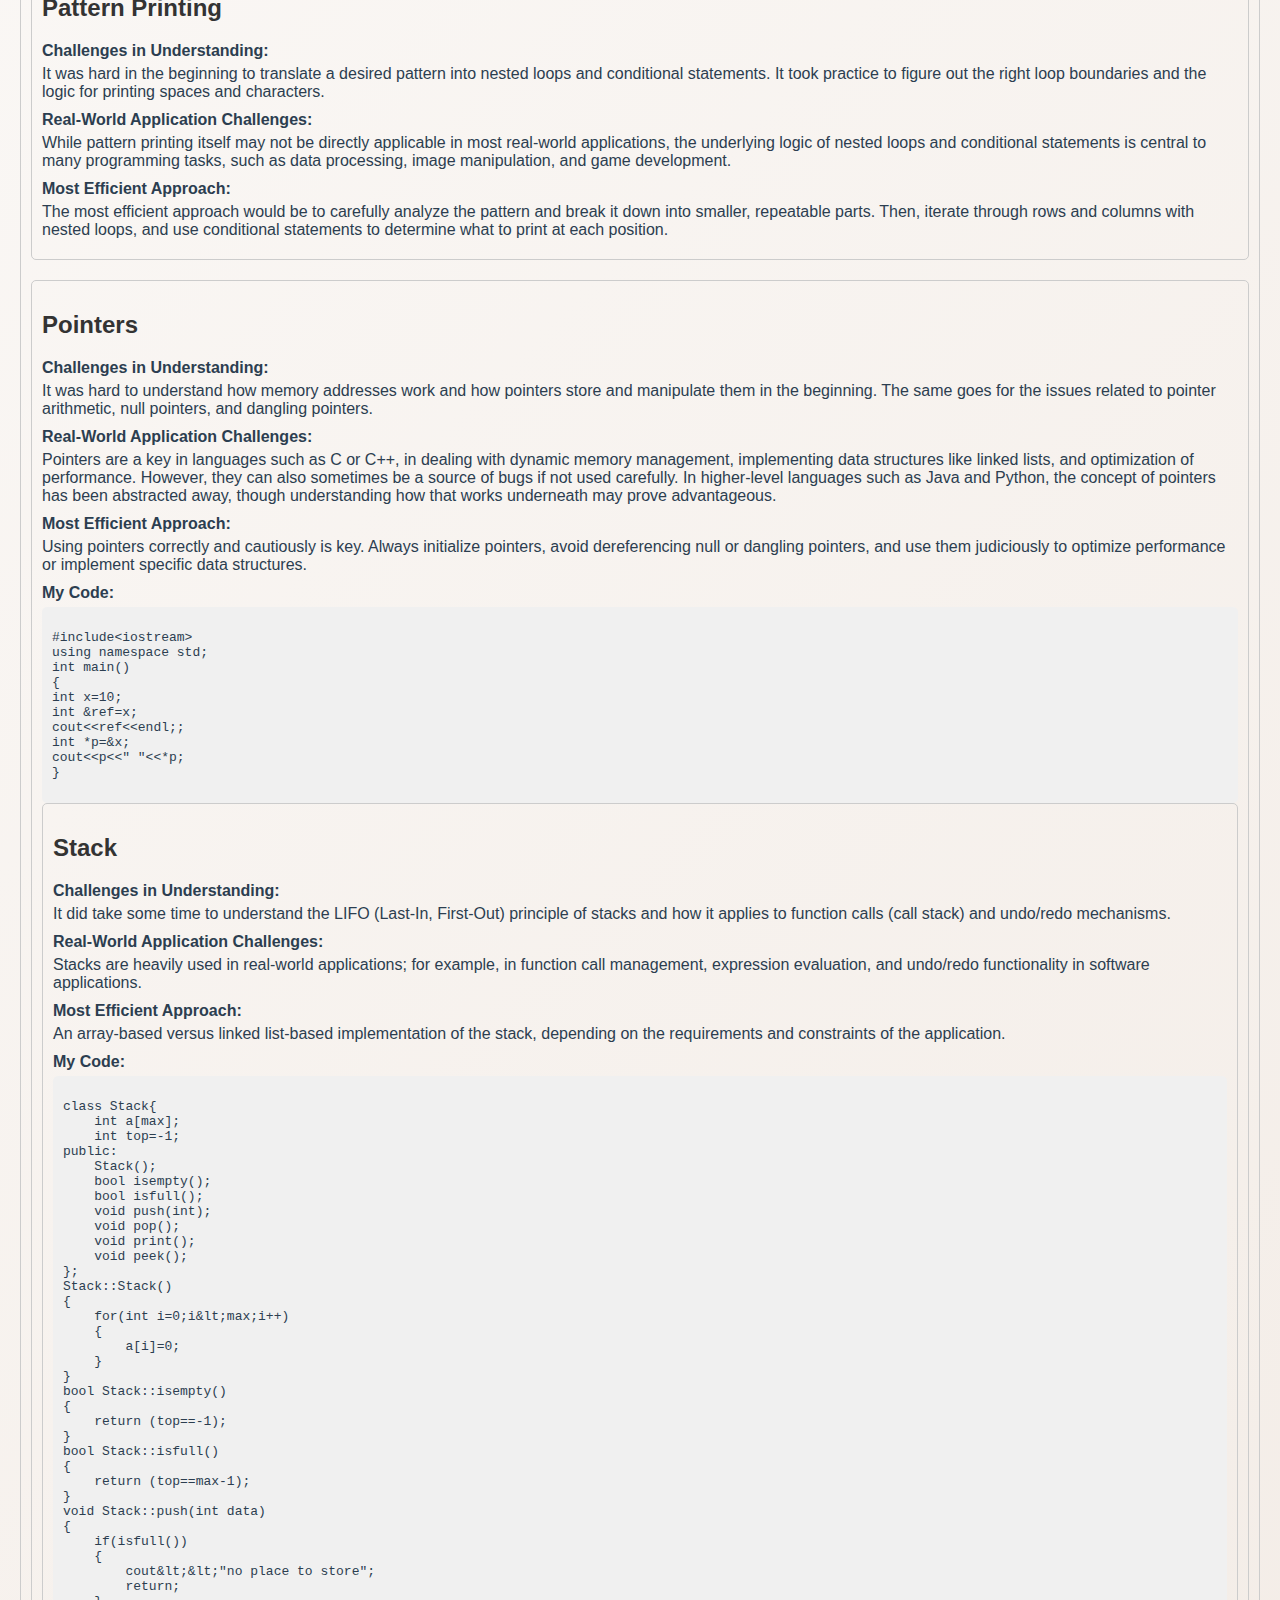
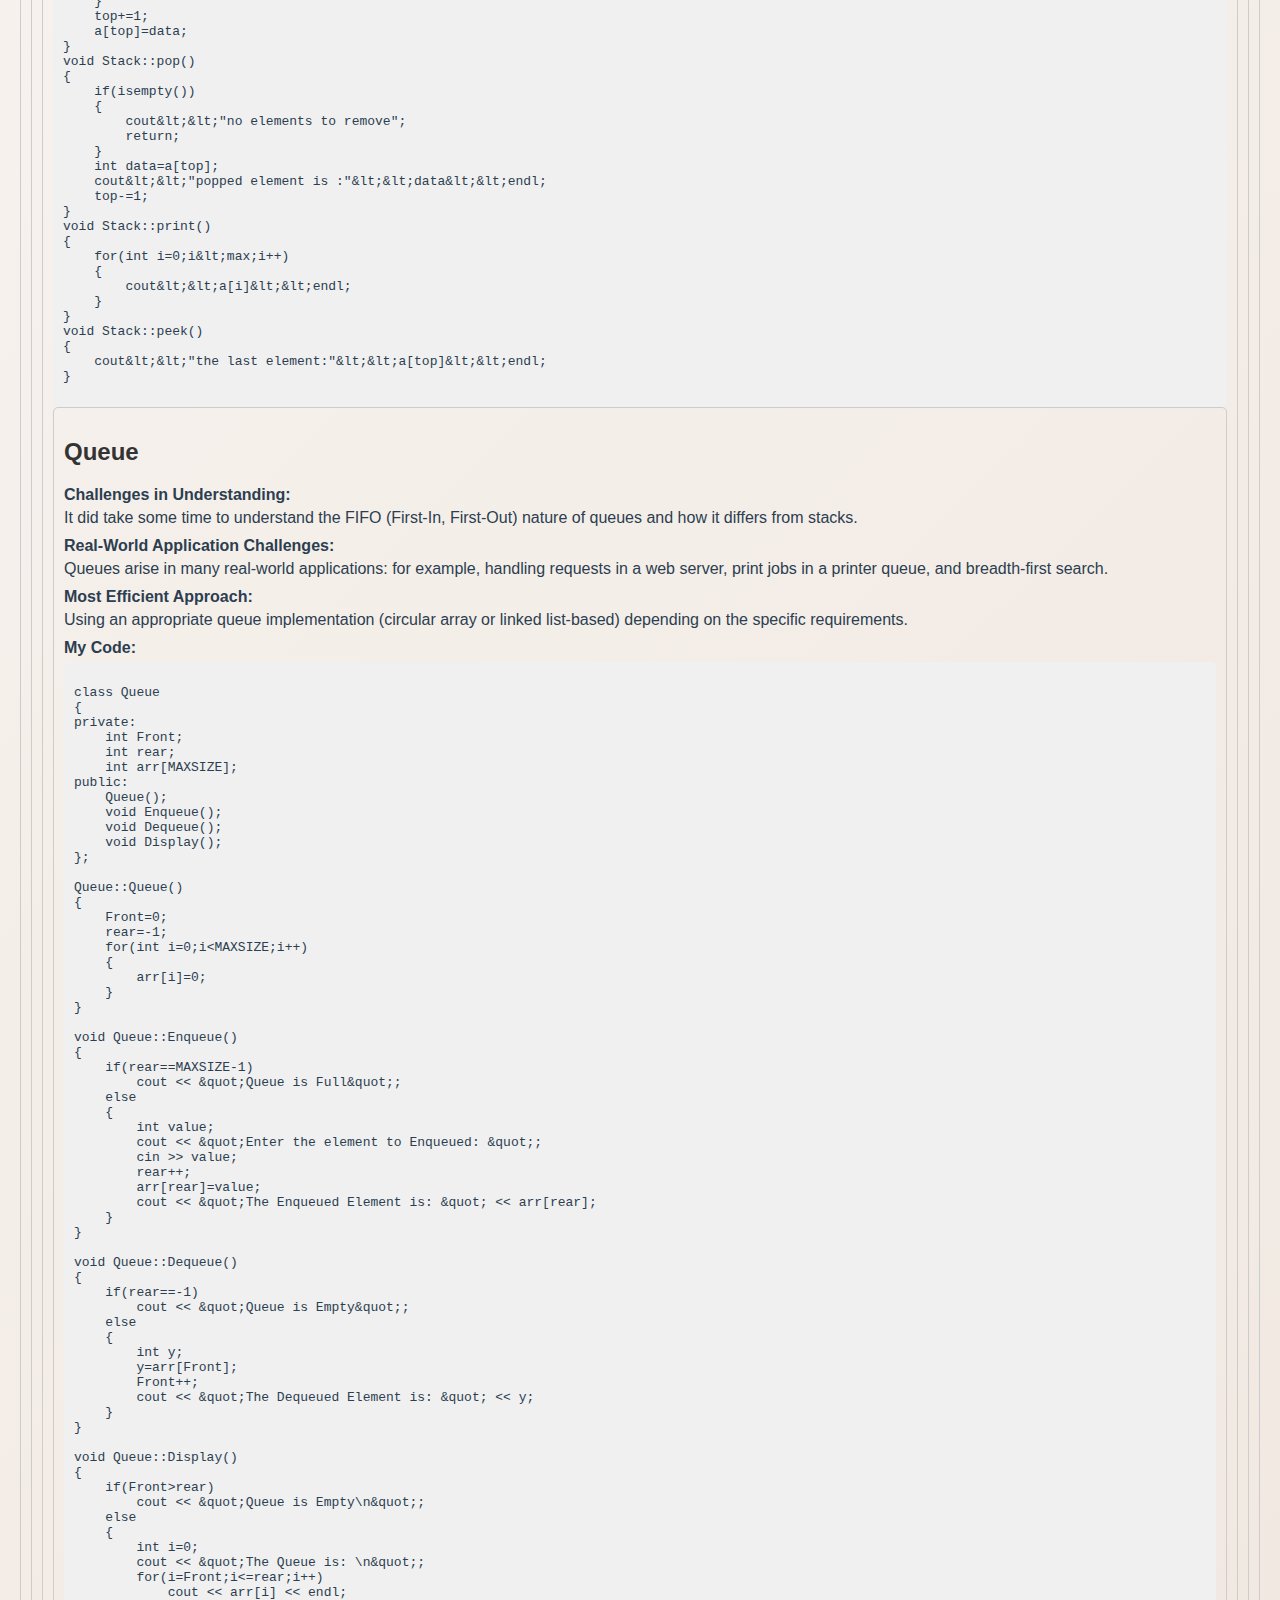
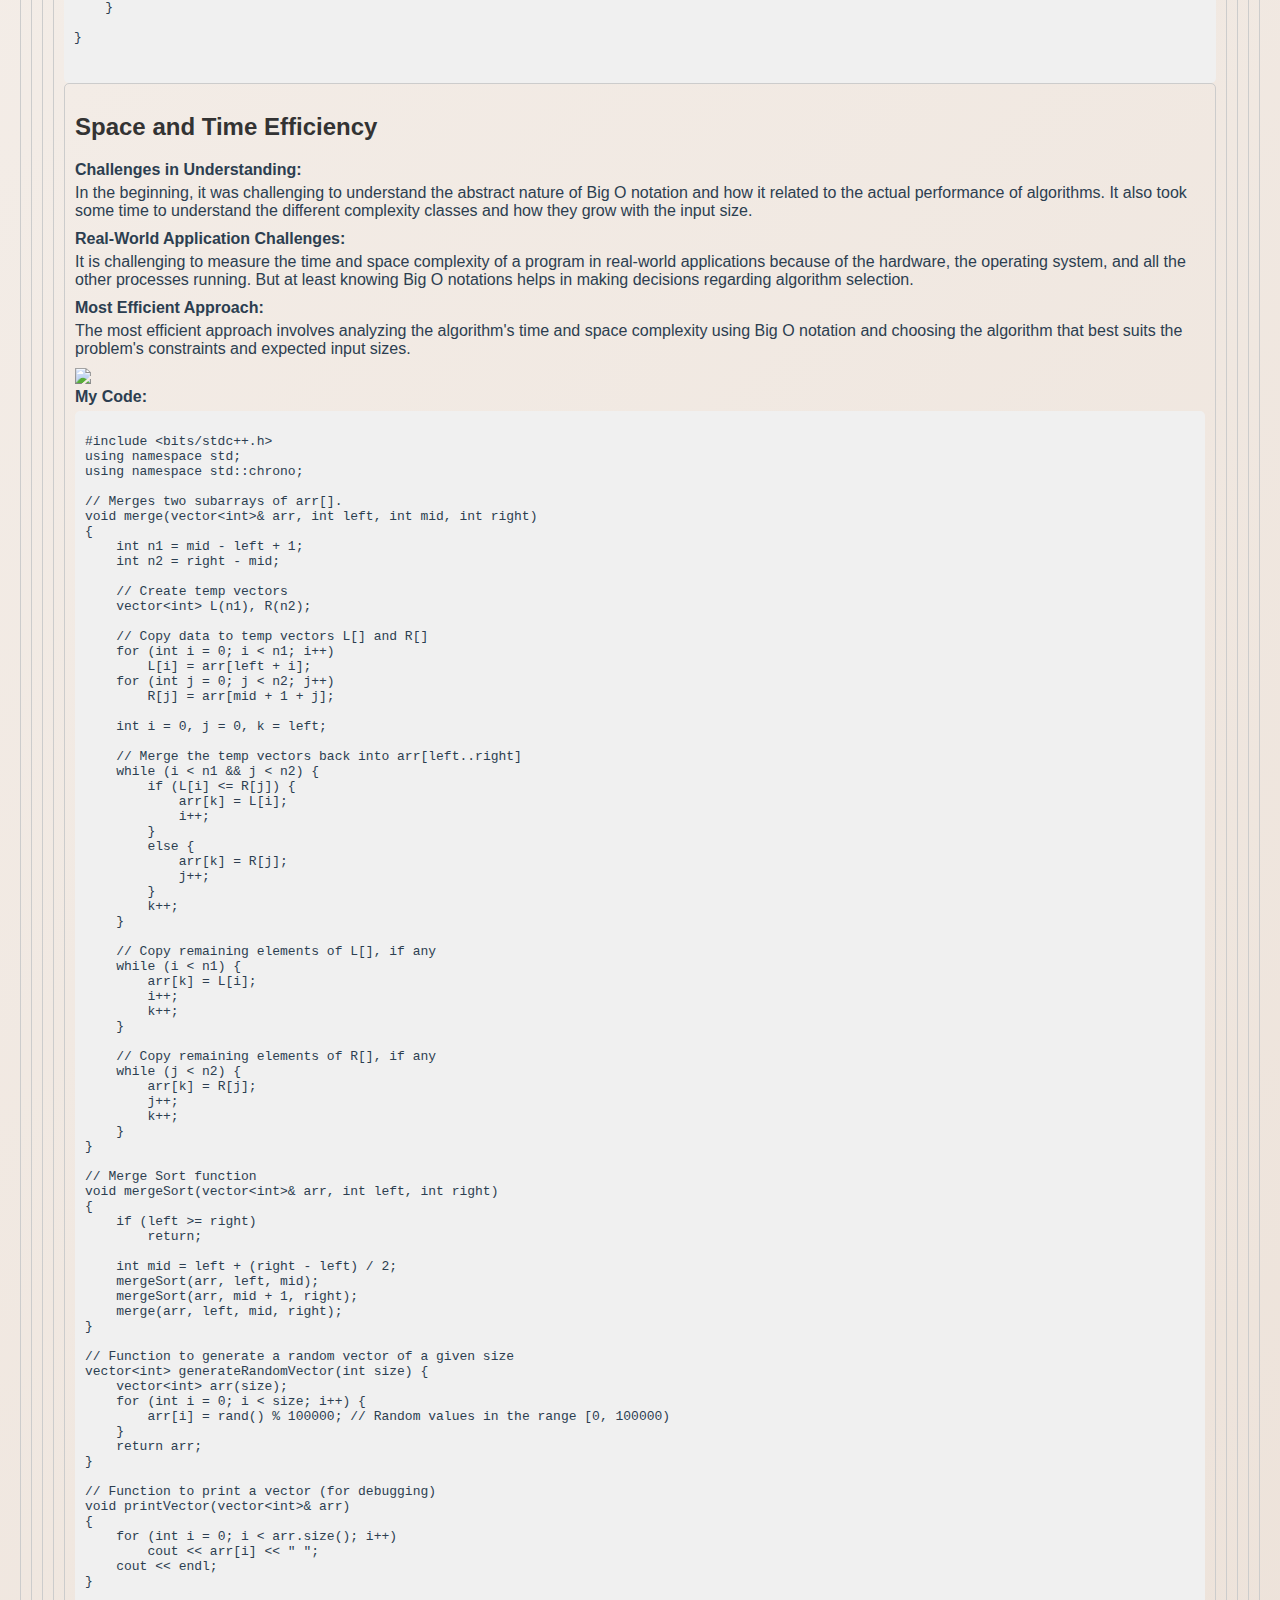
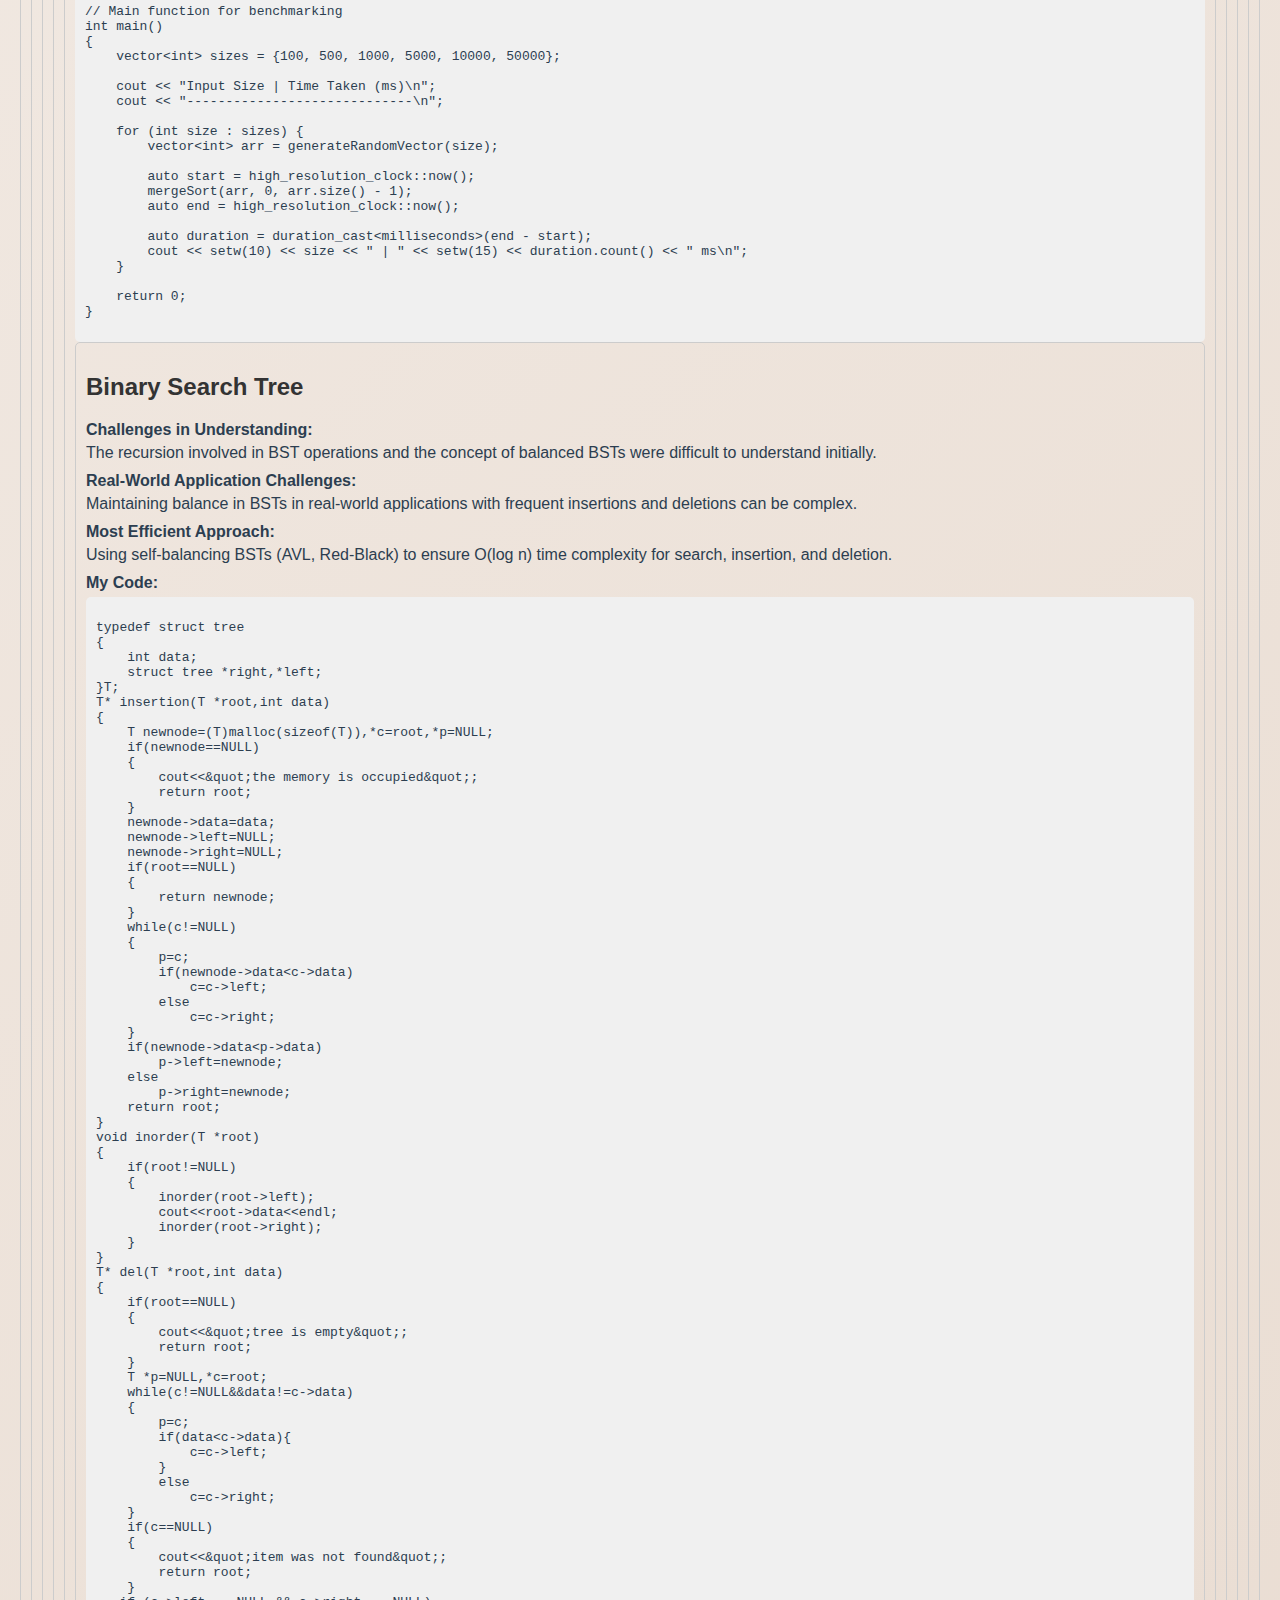
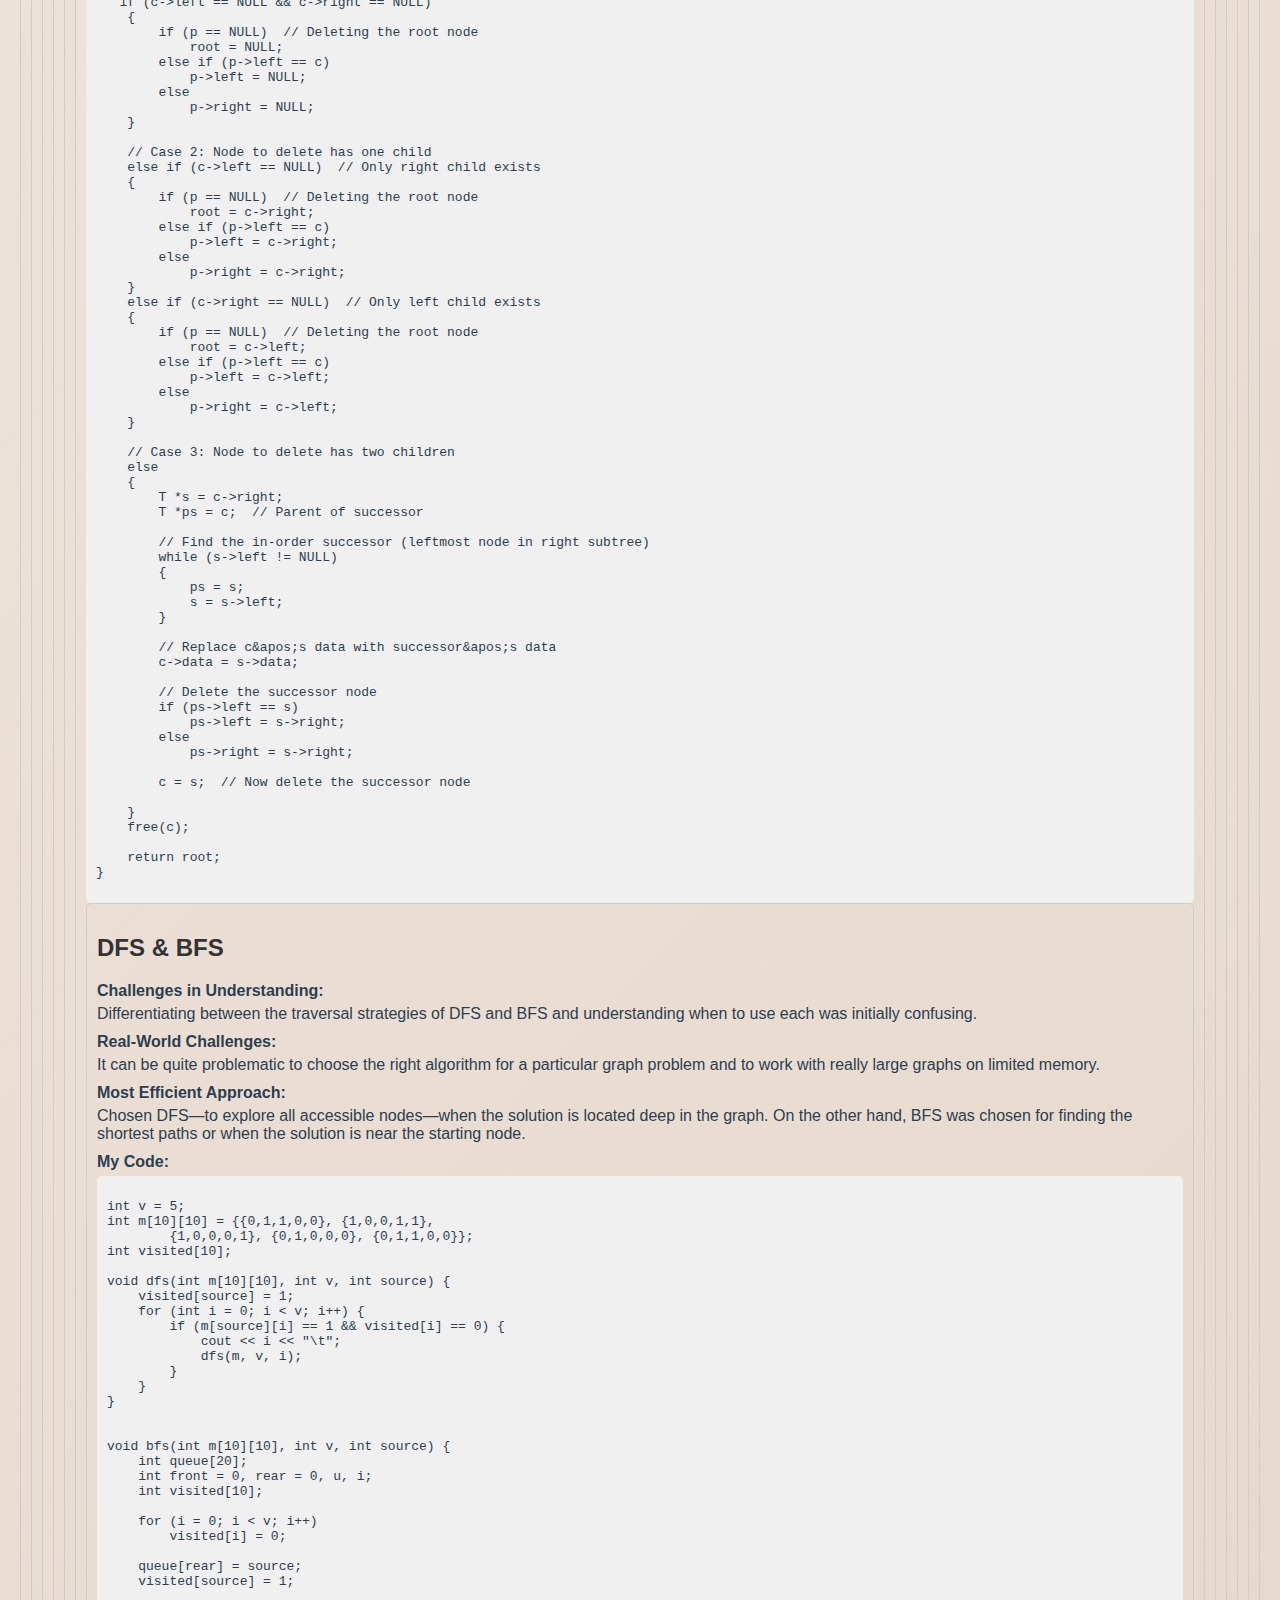
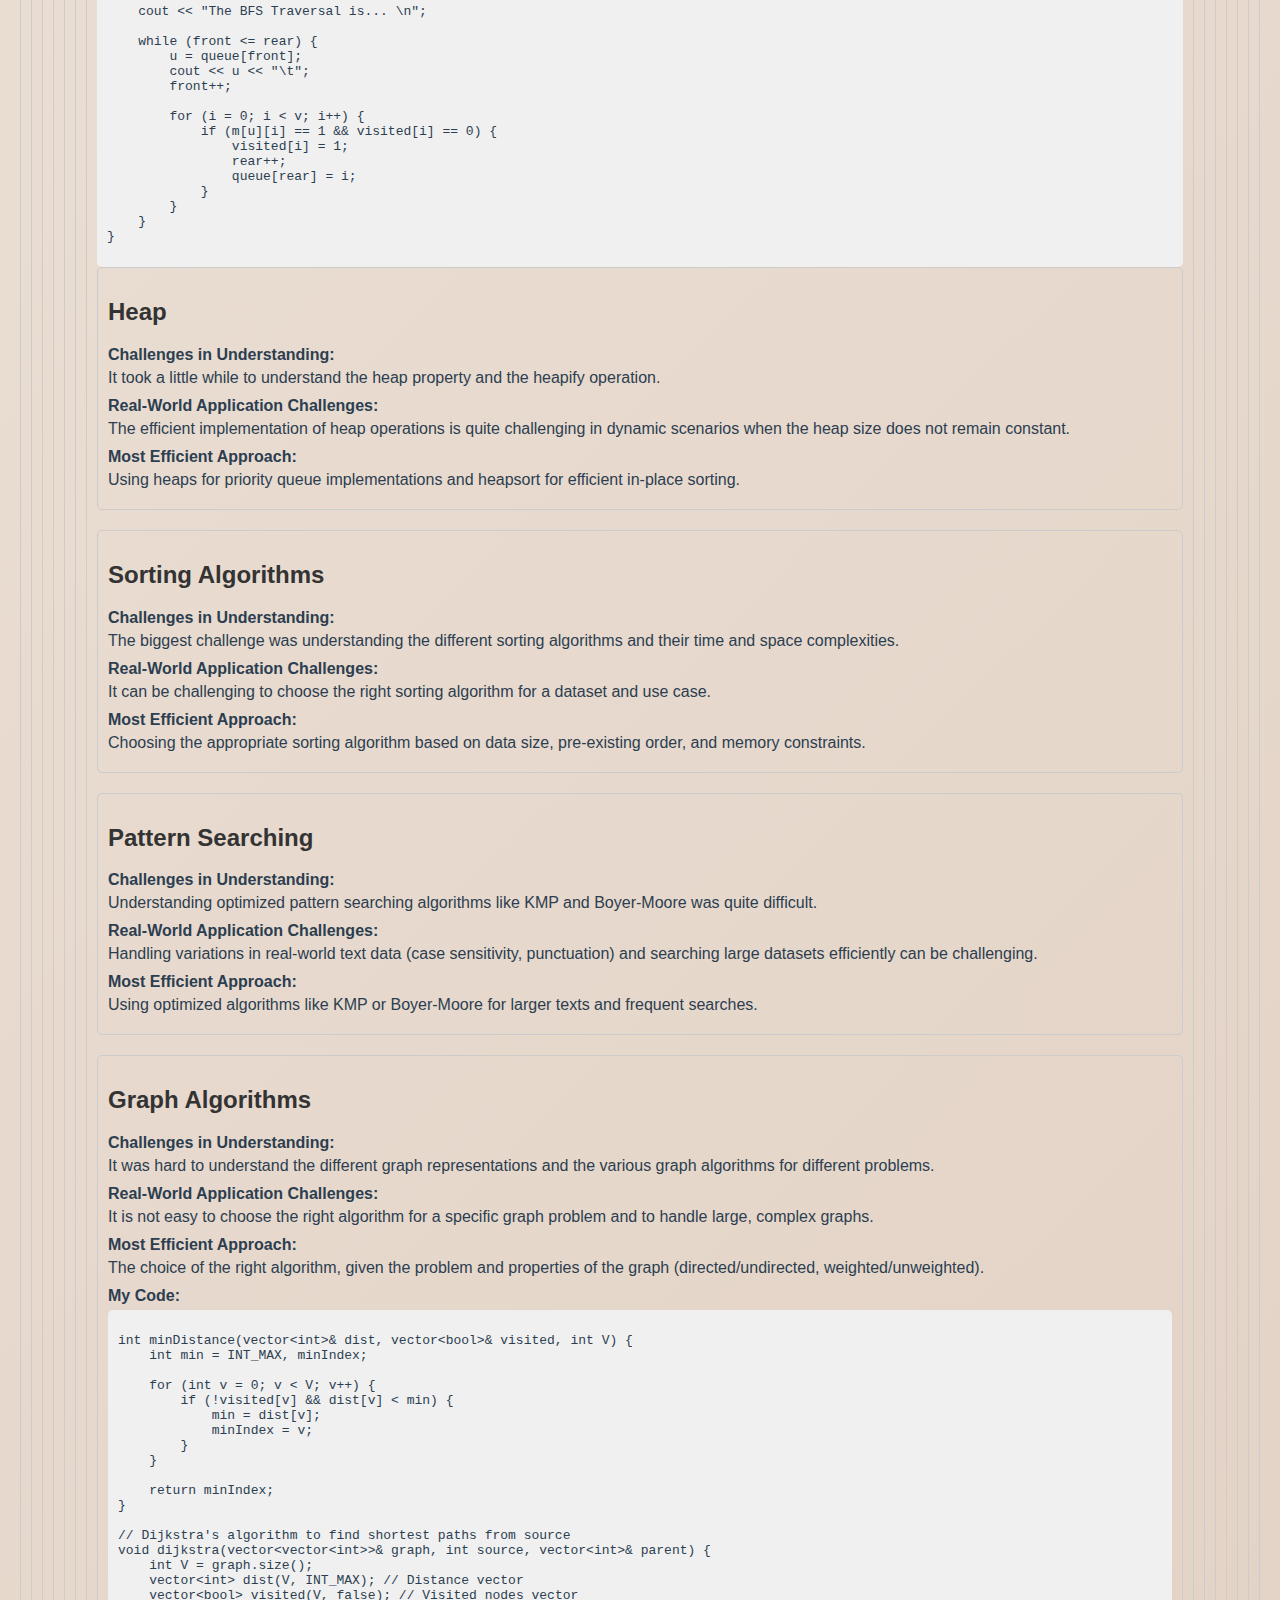
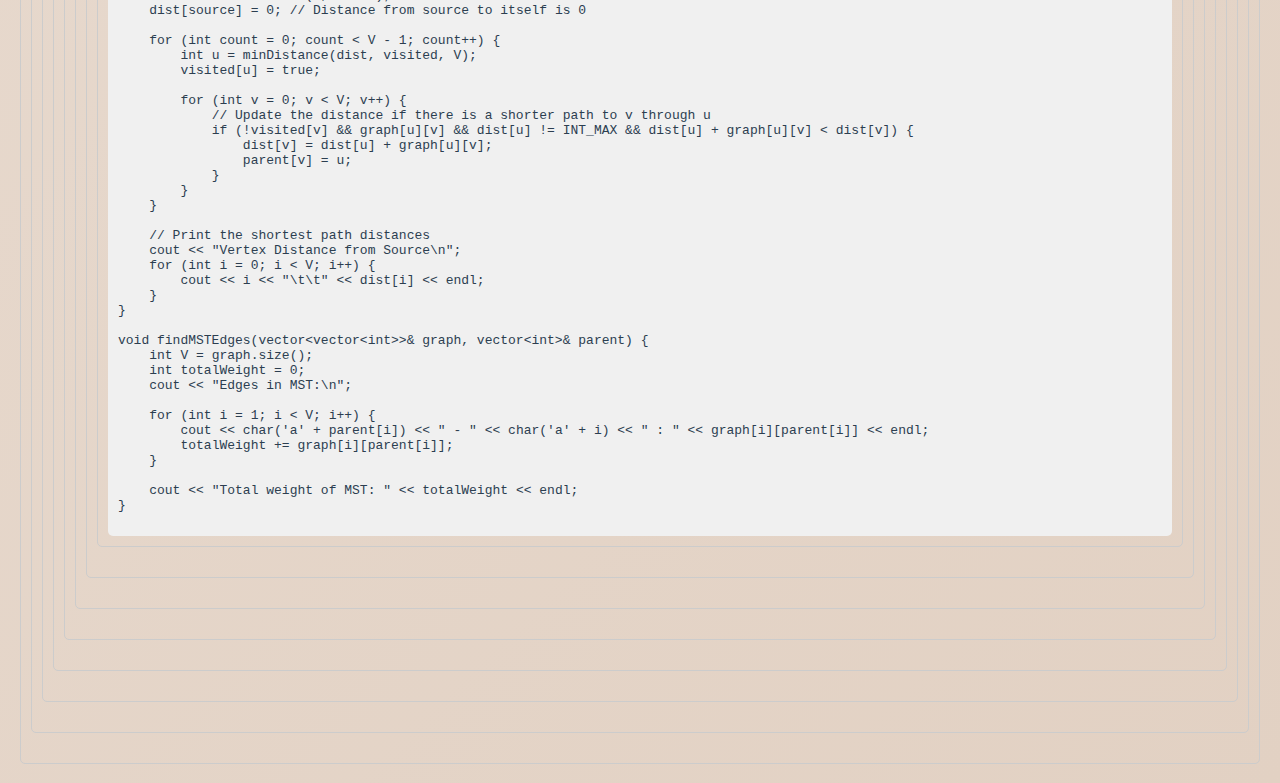
==== commit 821304a7: "Update lab_portfolio.html" ====
--- a/lab_portfolio.html
+++ b/lab_portfolio.html
@@ -3,6 +3,7 @@
 <head>
     <meta charset="UTF-8">
     <meta name="viewport" content="width=device-width, initial-scale=1.0">
+     <link rel="stylesheet" href="style.css">
     <title>DAA Concepts and My Answers</title>
     <style>
         body {
--- a/style.css
+++ b/style.css
@@ -0,0 +1,144 @@
+@import url('https://fonts.googleapis.com/css2?family=Roboto:wght@400;700&family=Playfair+Display:wght@400;700&display=swap'); /* Replaced Lora with Playfair Display for a classic serif look */
+
+/* Global settings */
+body {
+    font-family: 'Roboto', sans-serif; /* Modern sans-serif font for body */
+    background: linear-gradient(135deg, #FDFCFB, #E2D1C3); /* Warm neutral gradient */
+    color: #2C3E50; /* Deep navy gray */
+    margin: 0;
+    overflow-x: hidden;
+}
+
+/* Header styling with new animation */
+header {
+    font-family: 'Playfair Display', serif; /* Elegant serif font for header */
+    background-color: #2C3E50; /* Deep navy gray */
+    color: #FDFEFE; /* Off-white */
+    text-align: center;
+    padding: 20px;
+    margin-bottom: 20px;
+    box-shadow: 0 4px 6px rgba(0, 0, 0, 0.1);
+    animation: fadeInDown 1s ease-out;
+}
+
+@keyframes fadeInDown {
+    from {
+        opacity: 0;
+        transform: translateY(-50px);
+    }
+    to {
+        opacity: 1;
+        transform: translateY(0);
+    }
+}
+
+/* Navigation bar with vibrant colors */
+nav {
+    font-family: 'Roboto', sans-serif; 
+    background: linear-gradient(90deg, #E74C3C, #9B59B6); /* Red to purple gradient */
+    padding: 10px;
+    box-shadow: 0 4px 6px rgba(0, 0, 0, 0.1);
+    animation: fadeIn 1.5s ease-in;
+}
+
+@keyframes fadeIn {
+    from {
+        opacity: 0;
+    }
+    to {
+        opacity: 1;
+    }
+}
+
+.main-nav {
+    list-style: none;
+    padding: 0;
+    margin: 0;
+    display: flex;
+    justify-content: center;
+    gap: 20px;
+}
+
+.main-nav a {
+    font-family: 'Roboto', sans-serif;
+    color: #FDFEFE; /* Off-white */
+    text-decoration: none;
+    padding: 10px 20px;
+    border-radius: 8px;
+    transition: background-color 0.3s ease, transform 0.3s ease, box-shadow 0.3s ease;
+    font-weight: 600;
+}
+
+.main-nav a:hover,
+.main-nav a.active {
+    background-color: #34495E; /* Dark navy blue */
+    color: #FFFFFF; /* White */
+    transform: translateY(-5px);
+    box-shadow: 0 4px 8px rgba(0, 0, 0, 0.3);
+}
+
+/* Main content area */
+main {
+    flex: 1;
+    padding: 40px 20px;
+    display: flex;
+    flex-direction: column;
+    align-items: center;
+    justify-content: center;
+}
+
+.inner-content {
+    font-family: 'Playfair Display', serif; 
+    background: rgba(255, 255, 255, 0.8); /* Light white with transparency */
+    padding: 30px;
+    border-radius: 16px;
+    box-shadow: 0 8px 16px rgba(0, 0, 0, 0.2);
+    line-height: 1.8;
+    font-size: 1.1rem;
+    max-width: 800px;
+    text-align: center;
+    animation: popUp 1.2s ease-out;
+}
+
+@keyframes popUp {
+    from {
+        transform: scale(0.9);
+        opacity: 0;
+    }
+    to {
+        transform: scale(1);
+        opacity: 1;
+    }
+}
+
+/* Typewriter effect with updated styling */
+#typewriter {
+    font-family: 'Roboto', sans-serif; 
+    overflow: hidden;
+    border-right: 3px solid #8E44AD; /* Vibrant purple cursor */
+    white-space: nowrap;
+    margin: 0 auto;
+    letter-spacing: 0.1em;
+    animation: typing 3s steps(40, end), blink-caret 0.75s step-end infinite;
+    font-size: 0.9rem;
+    font-weight: bold;
+    color: #2C3E50; /* Deep navy gray */
+}
+
+@keyframes typing {
+    from {
+        width: 0;
+    }
+    to {
+        width: 100%;
+    }
+}
+
+@keyframes blink-caret {
+    from, to {
+        border-color: transparent;
+    }
+    50% {
+        border-color: #8E44AD; /* Vibrant purple */
+    }
+}
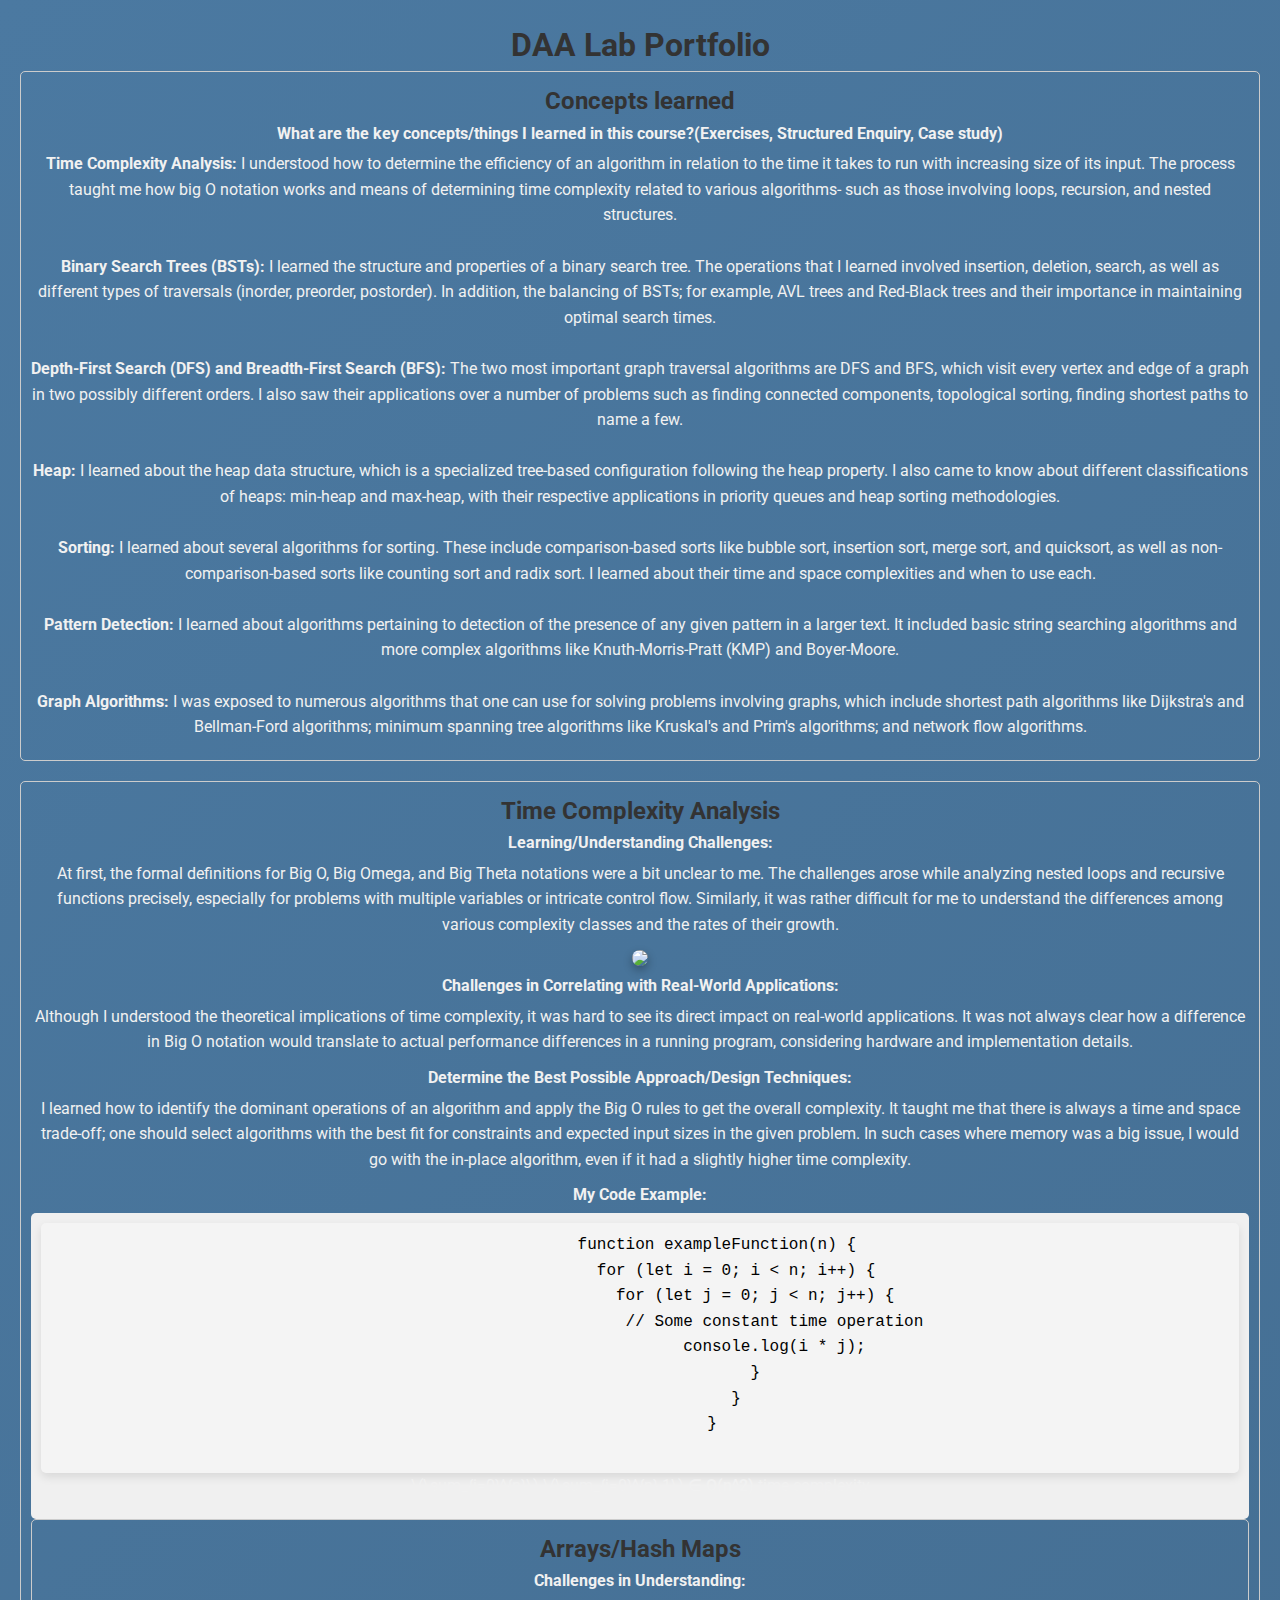
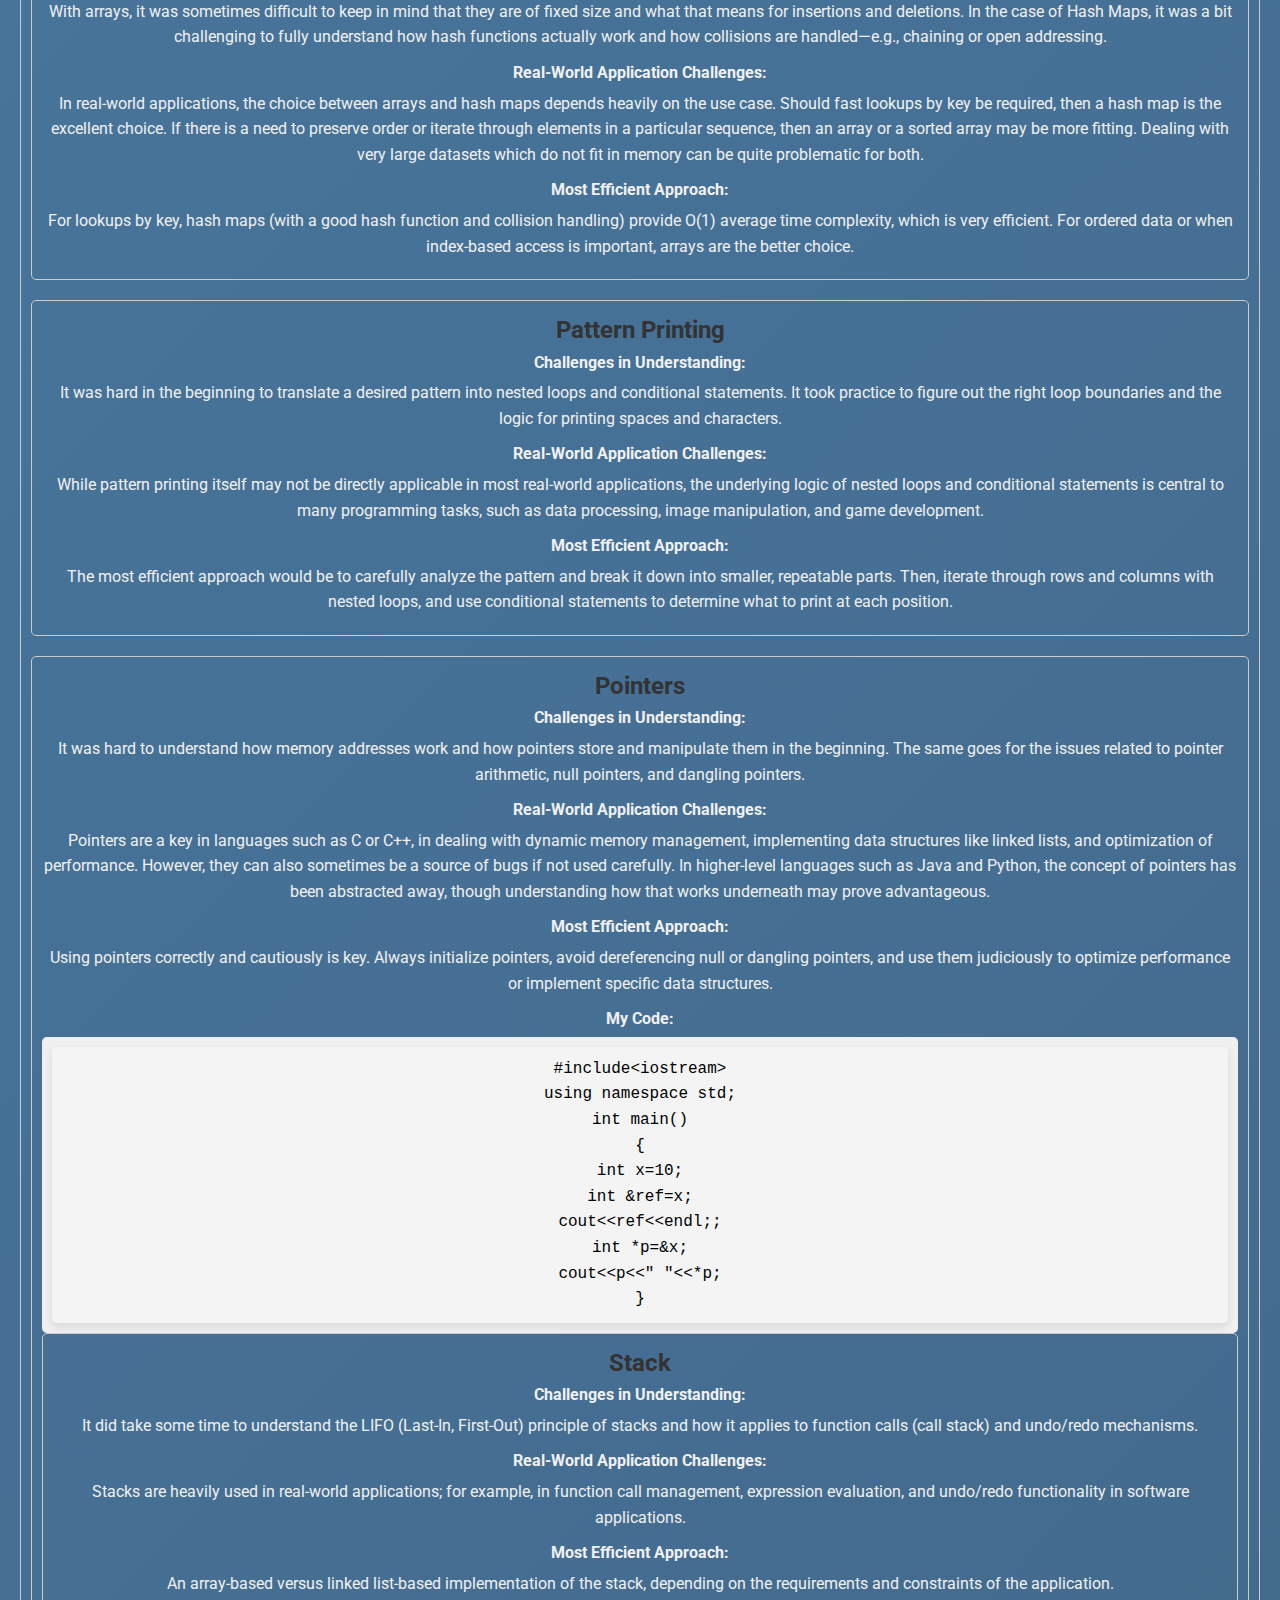
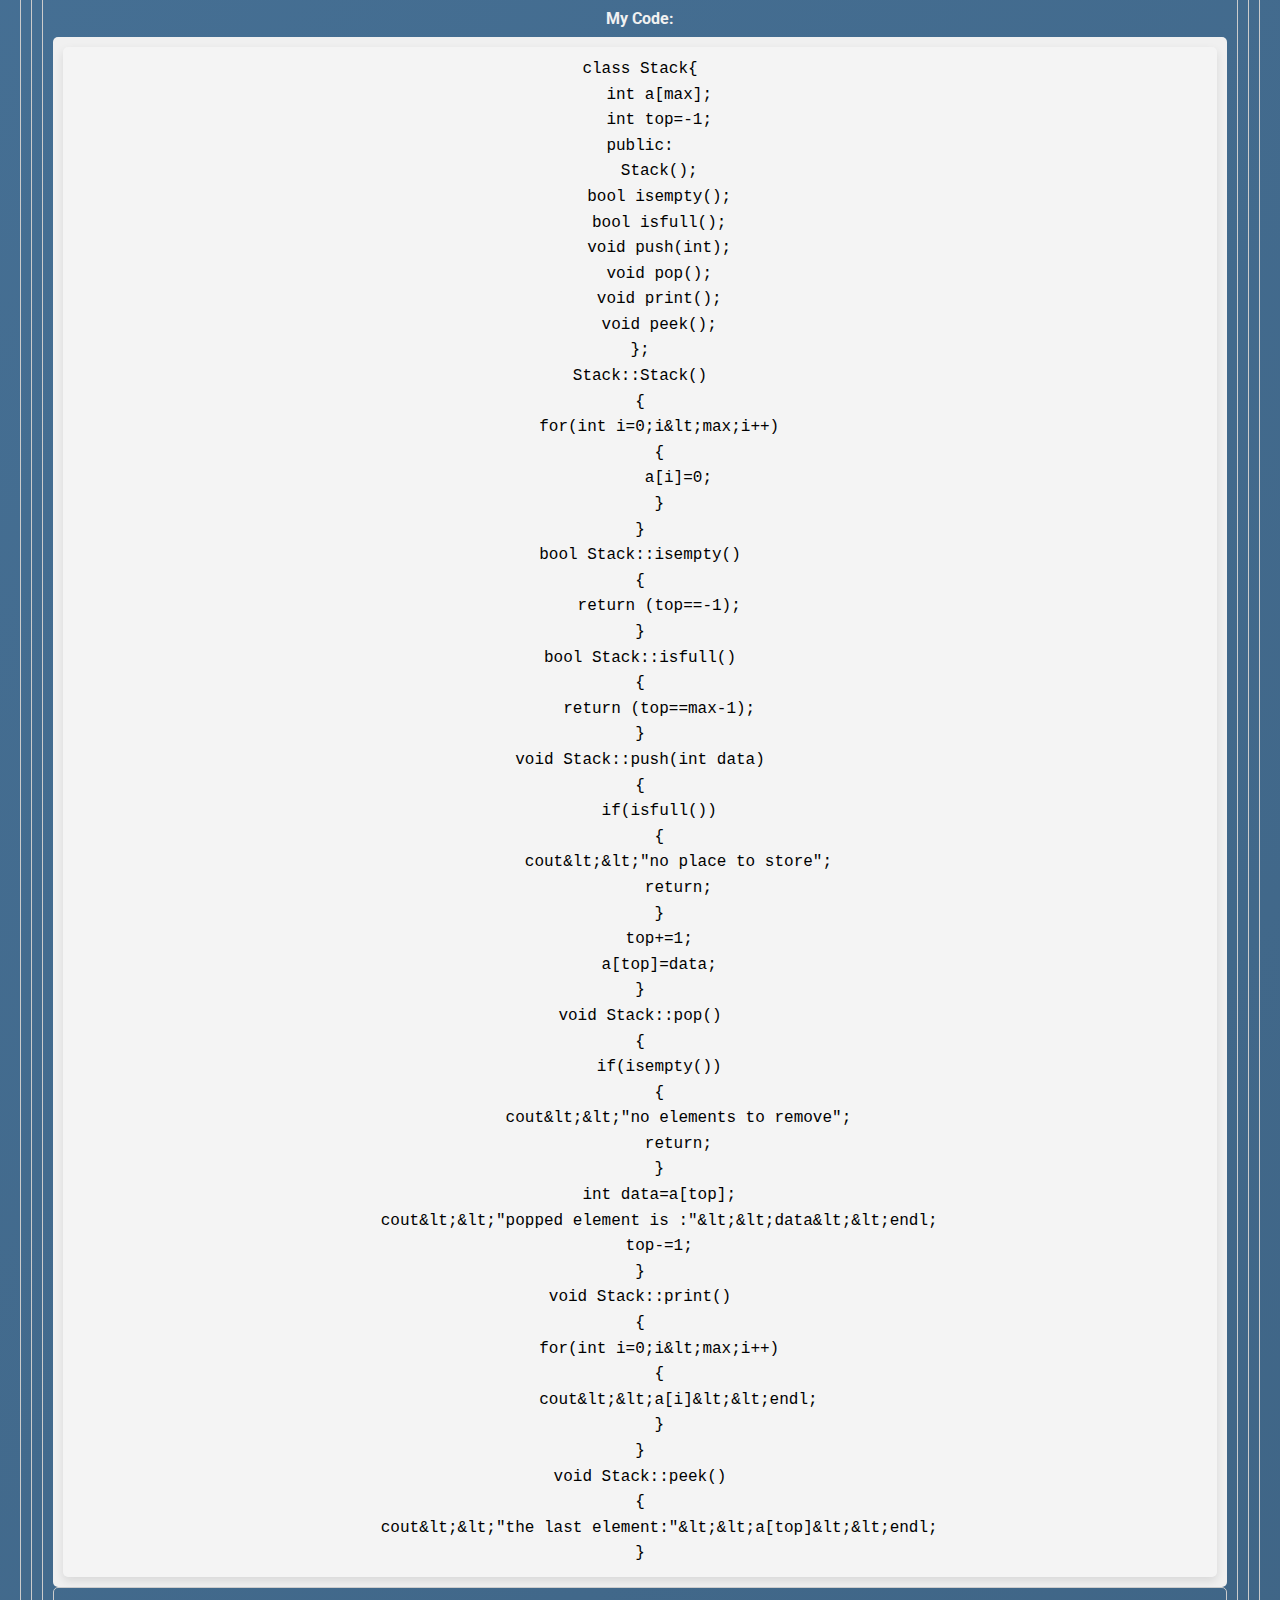
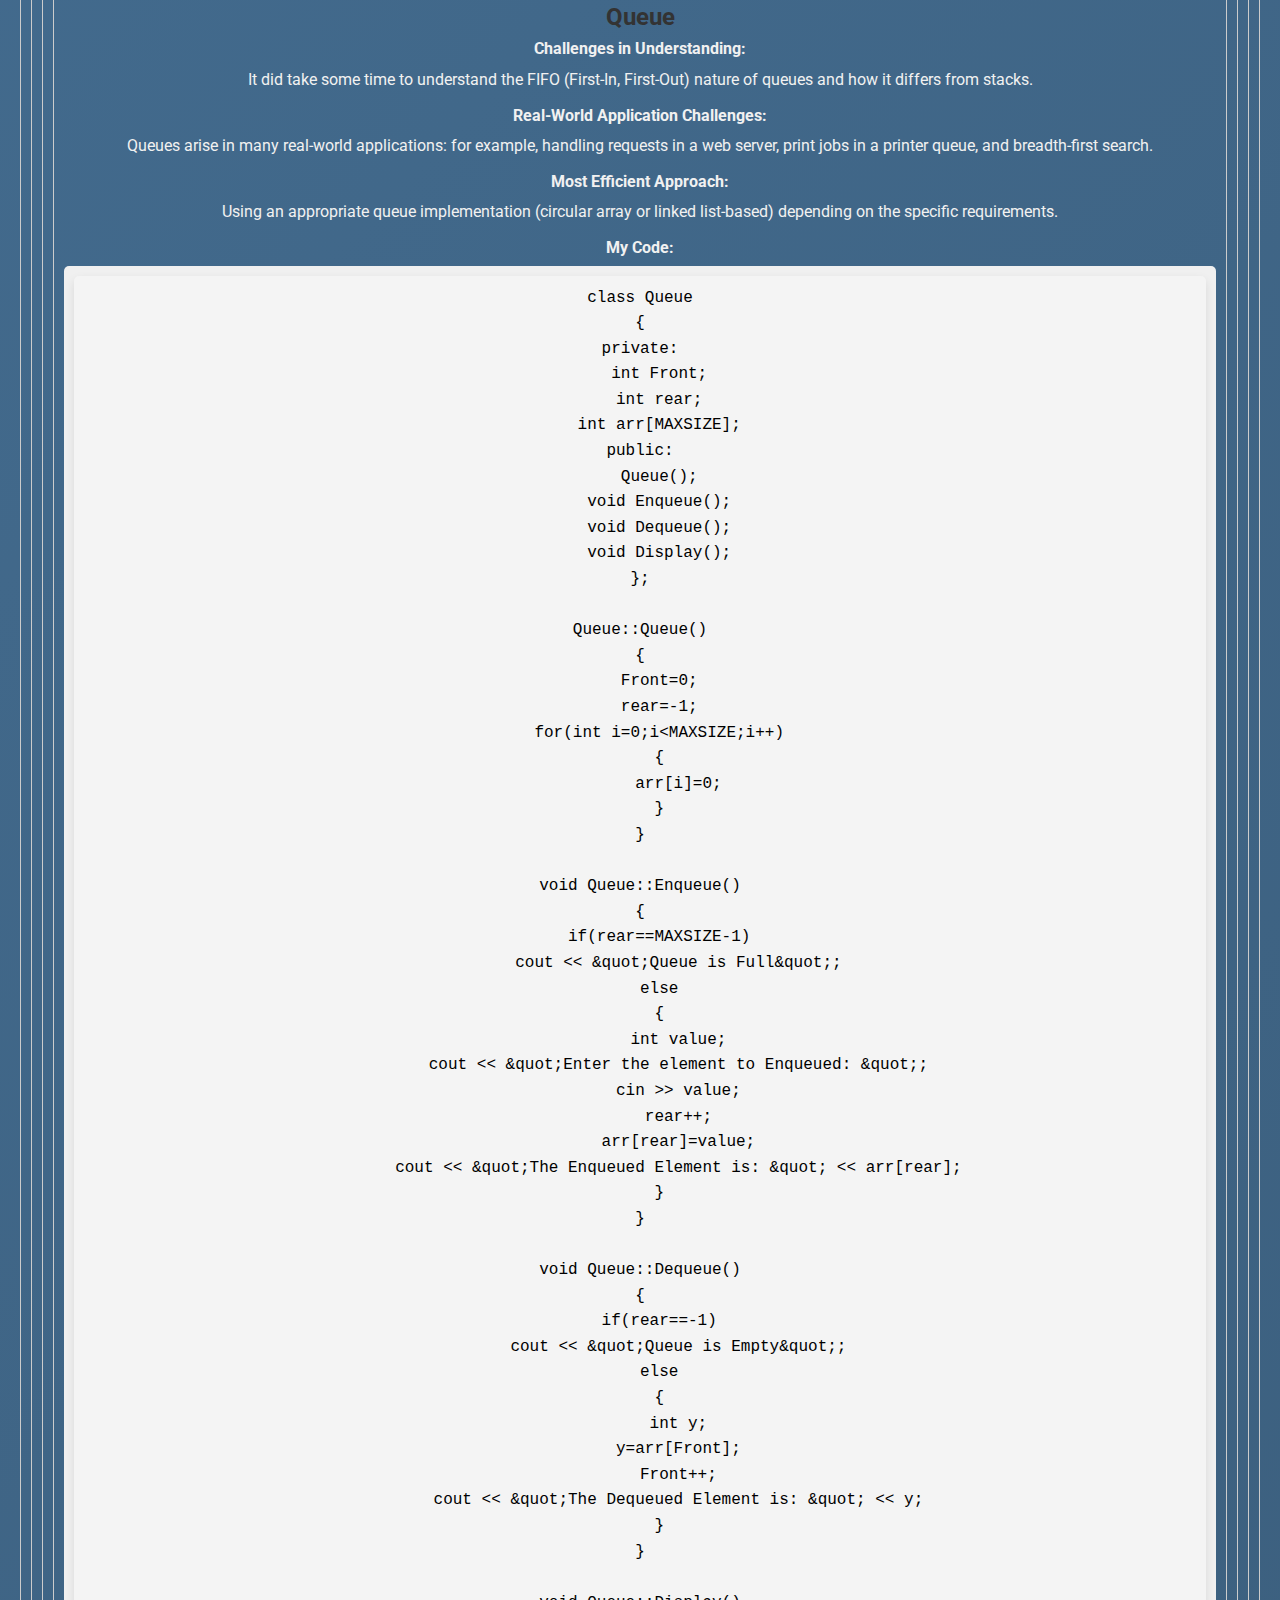
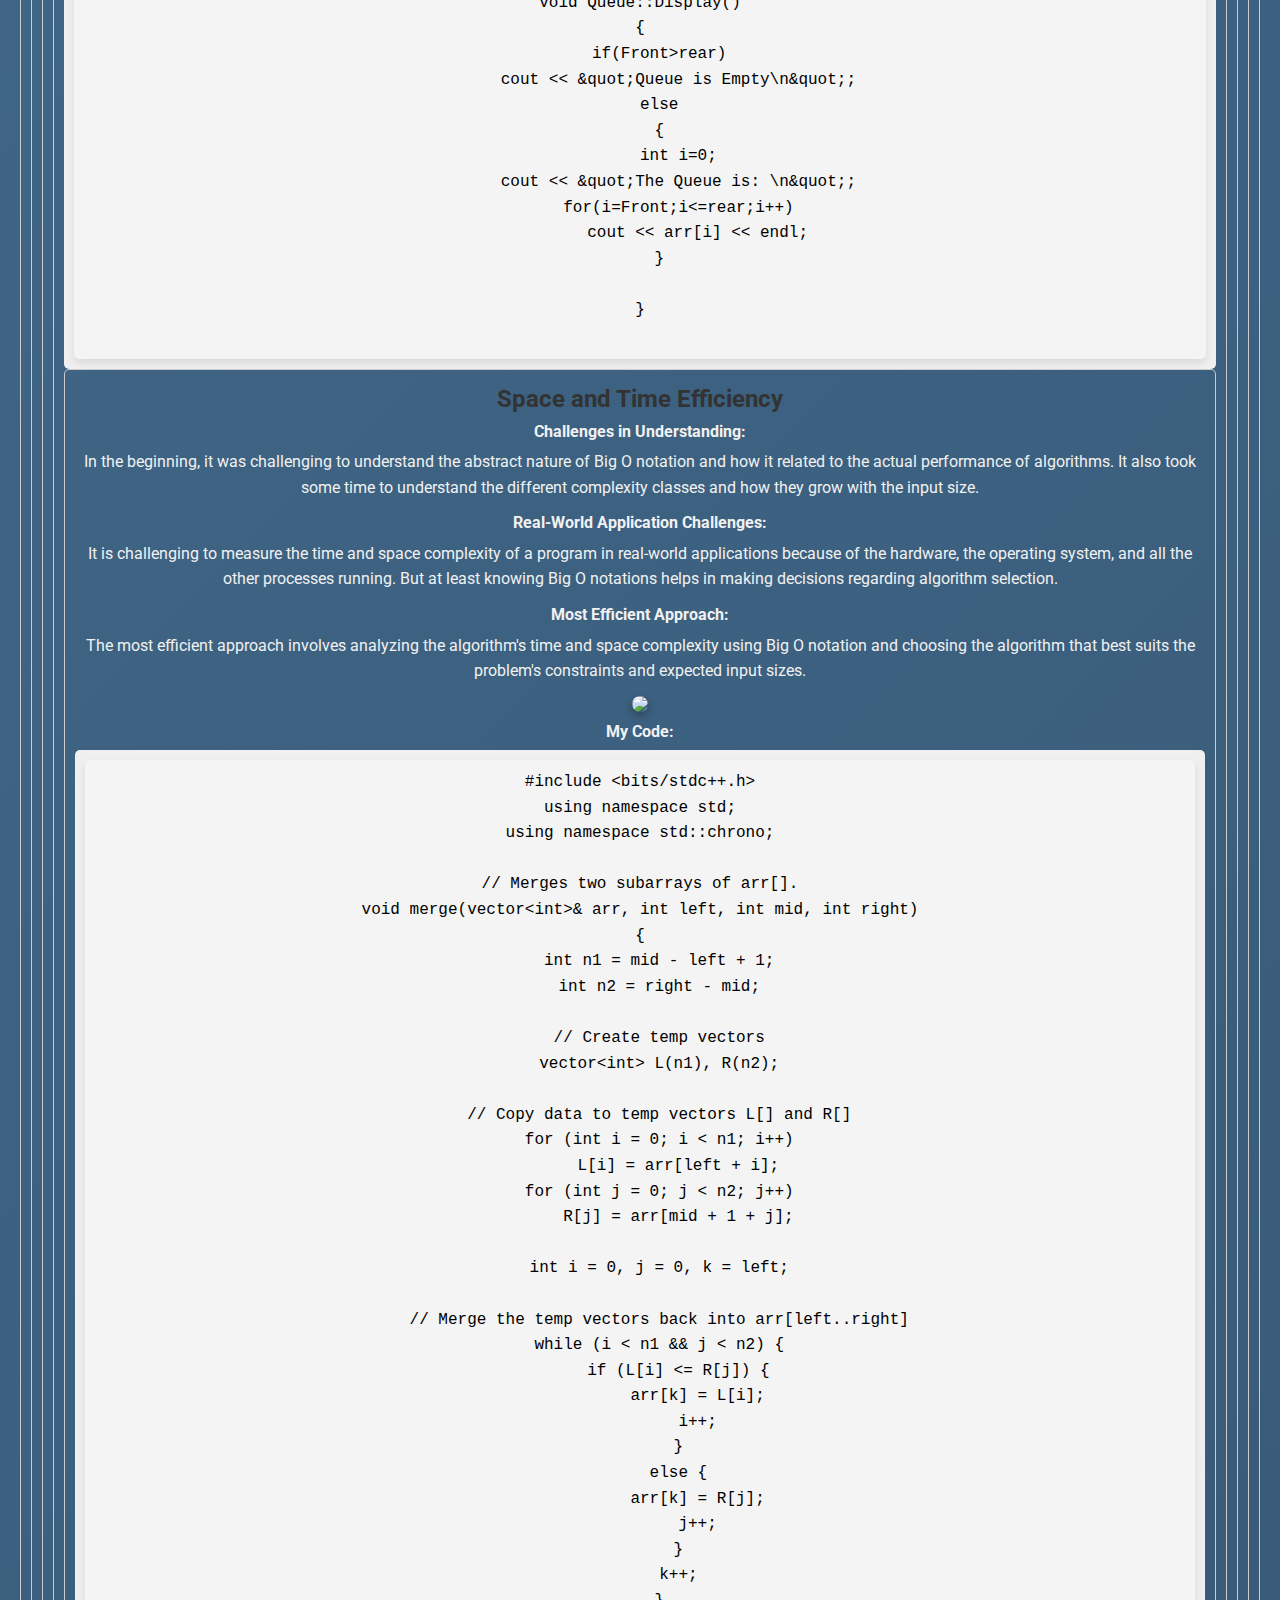
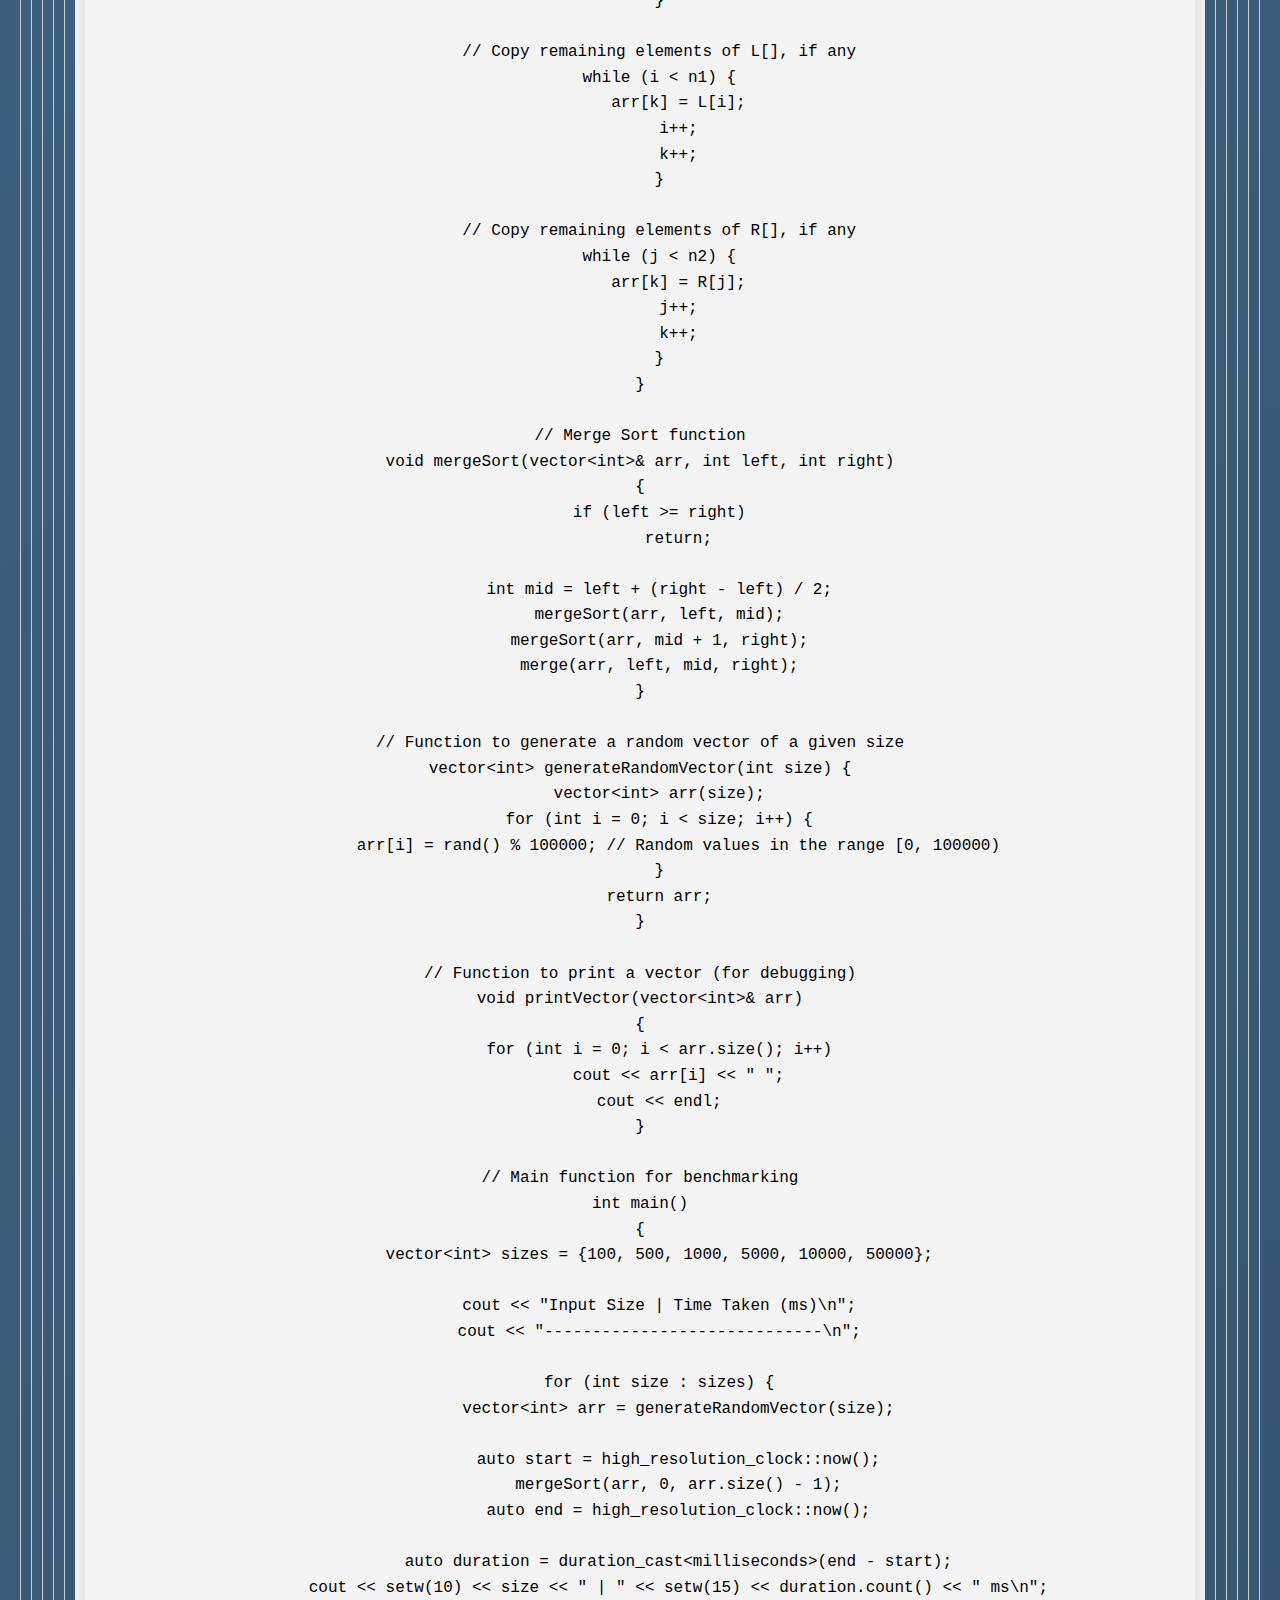
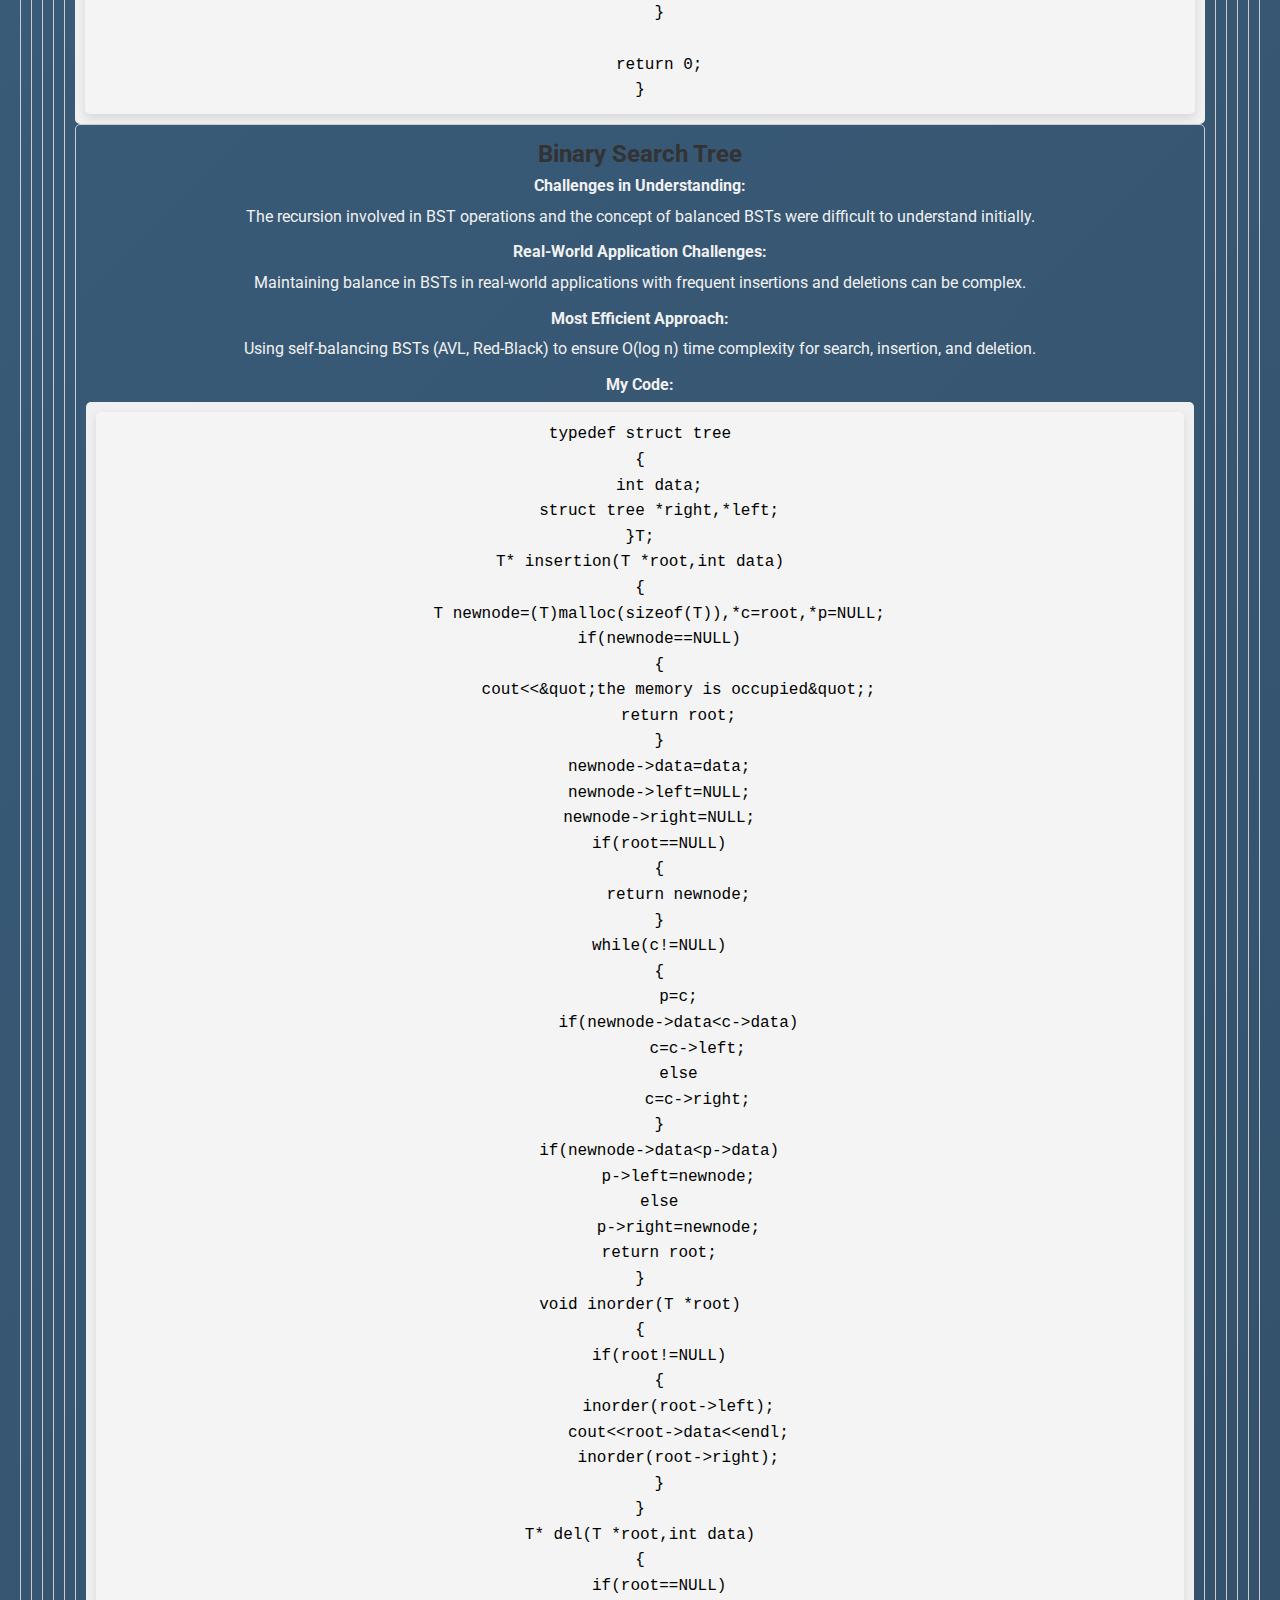
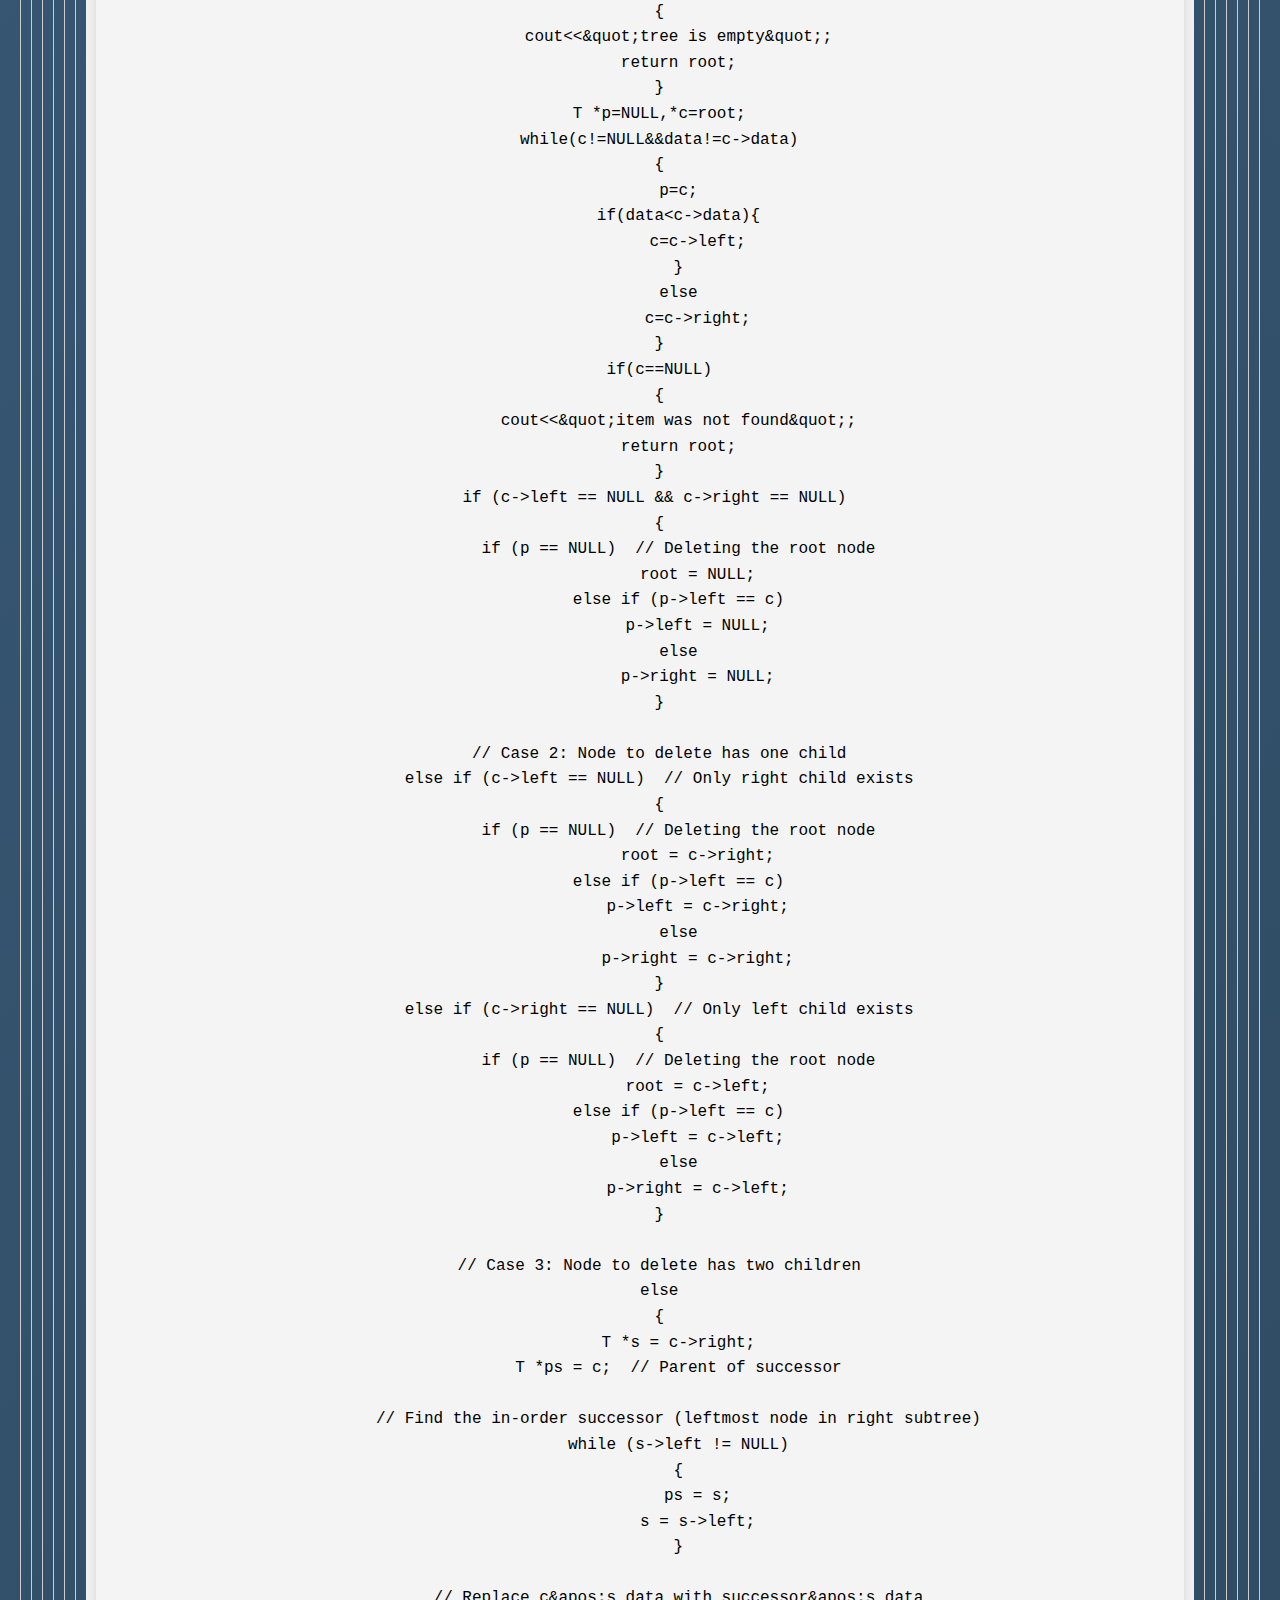
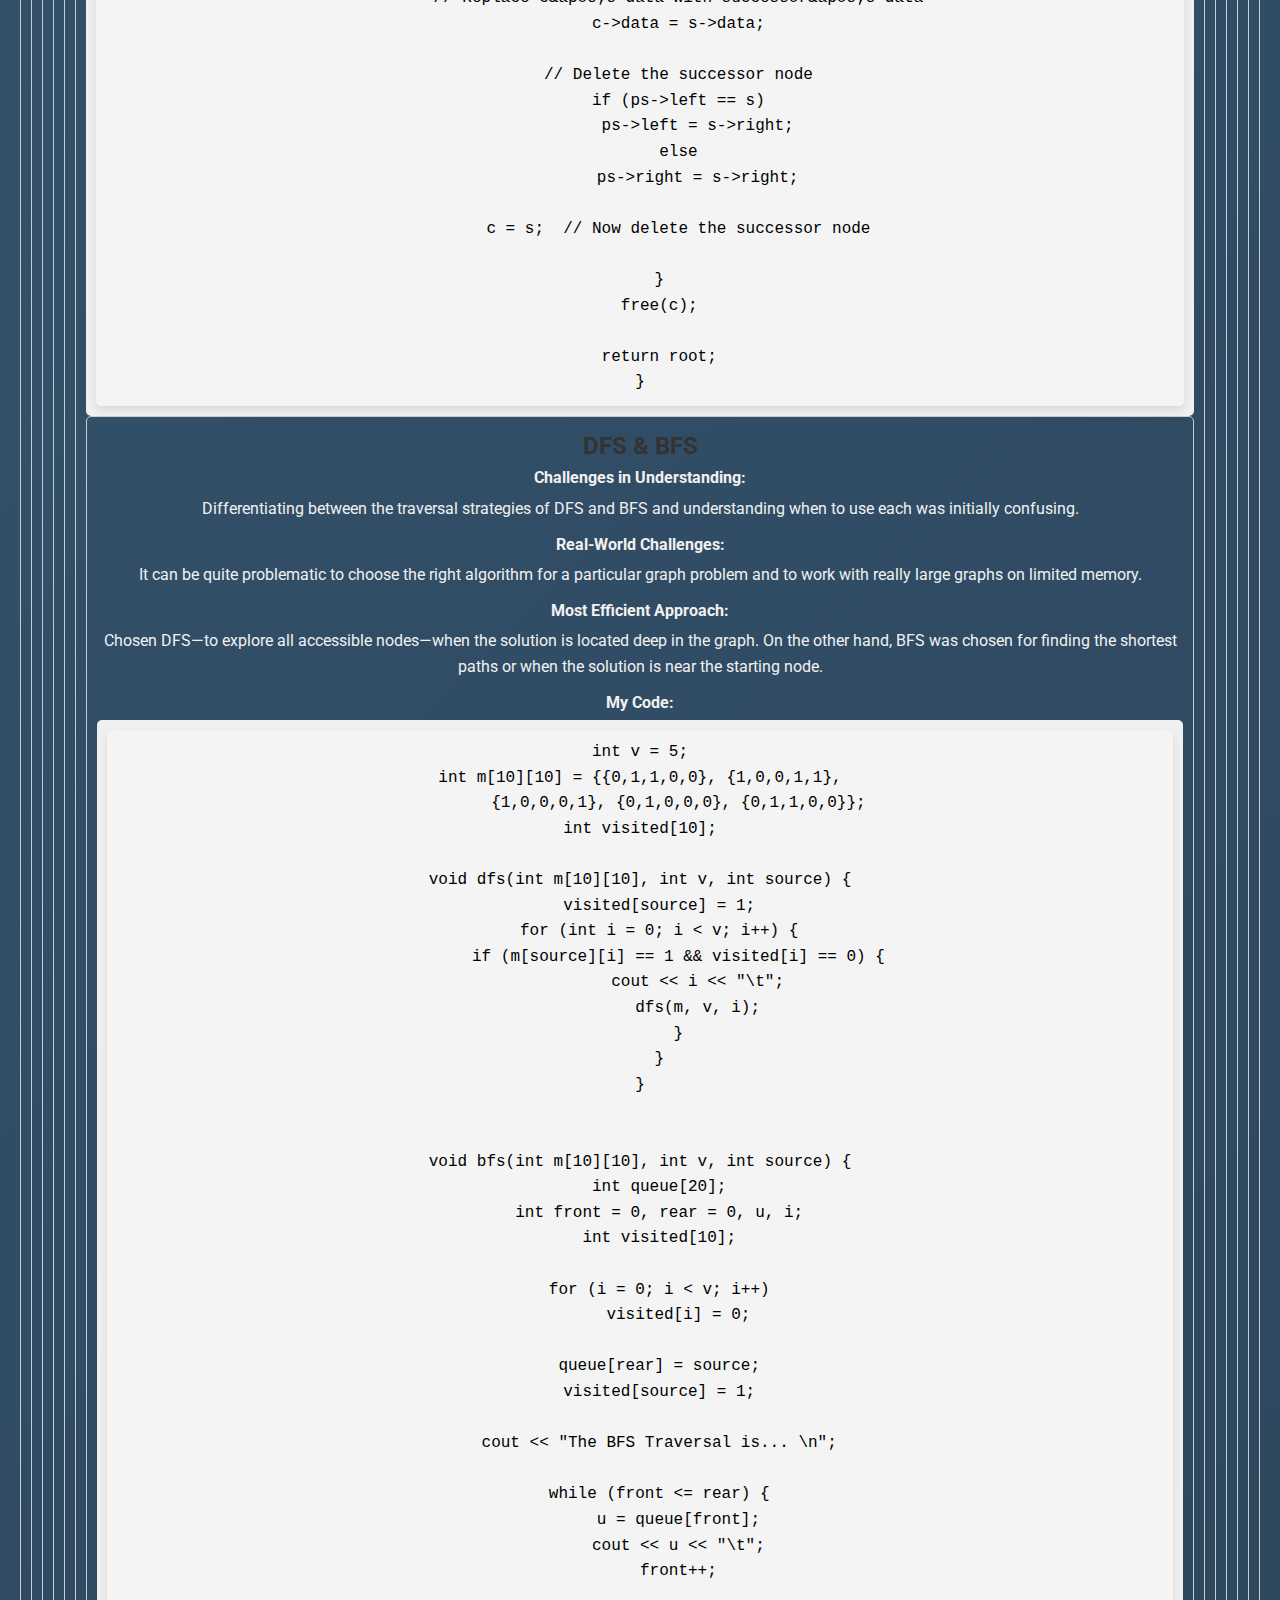
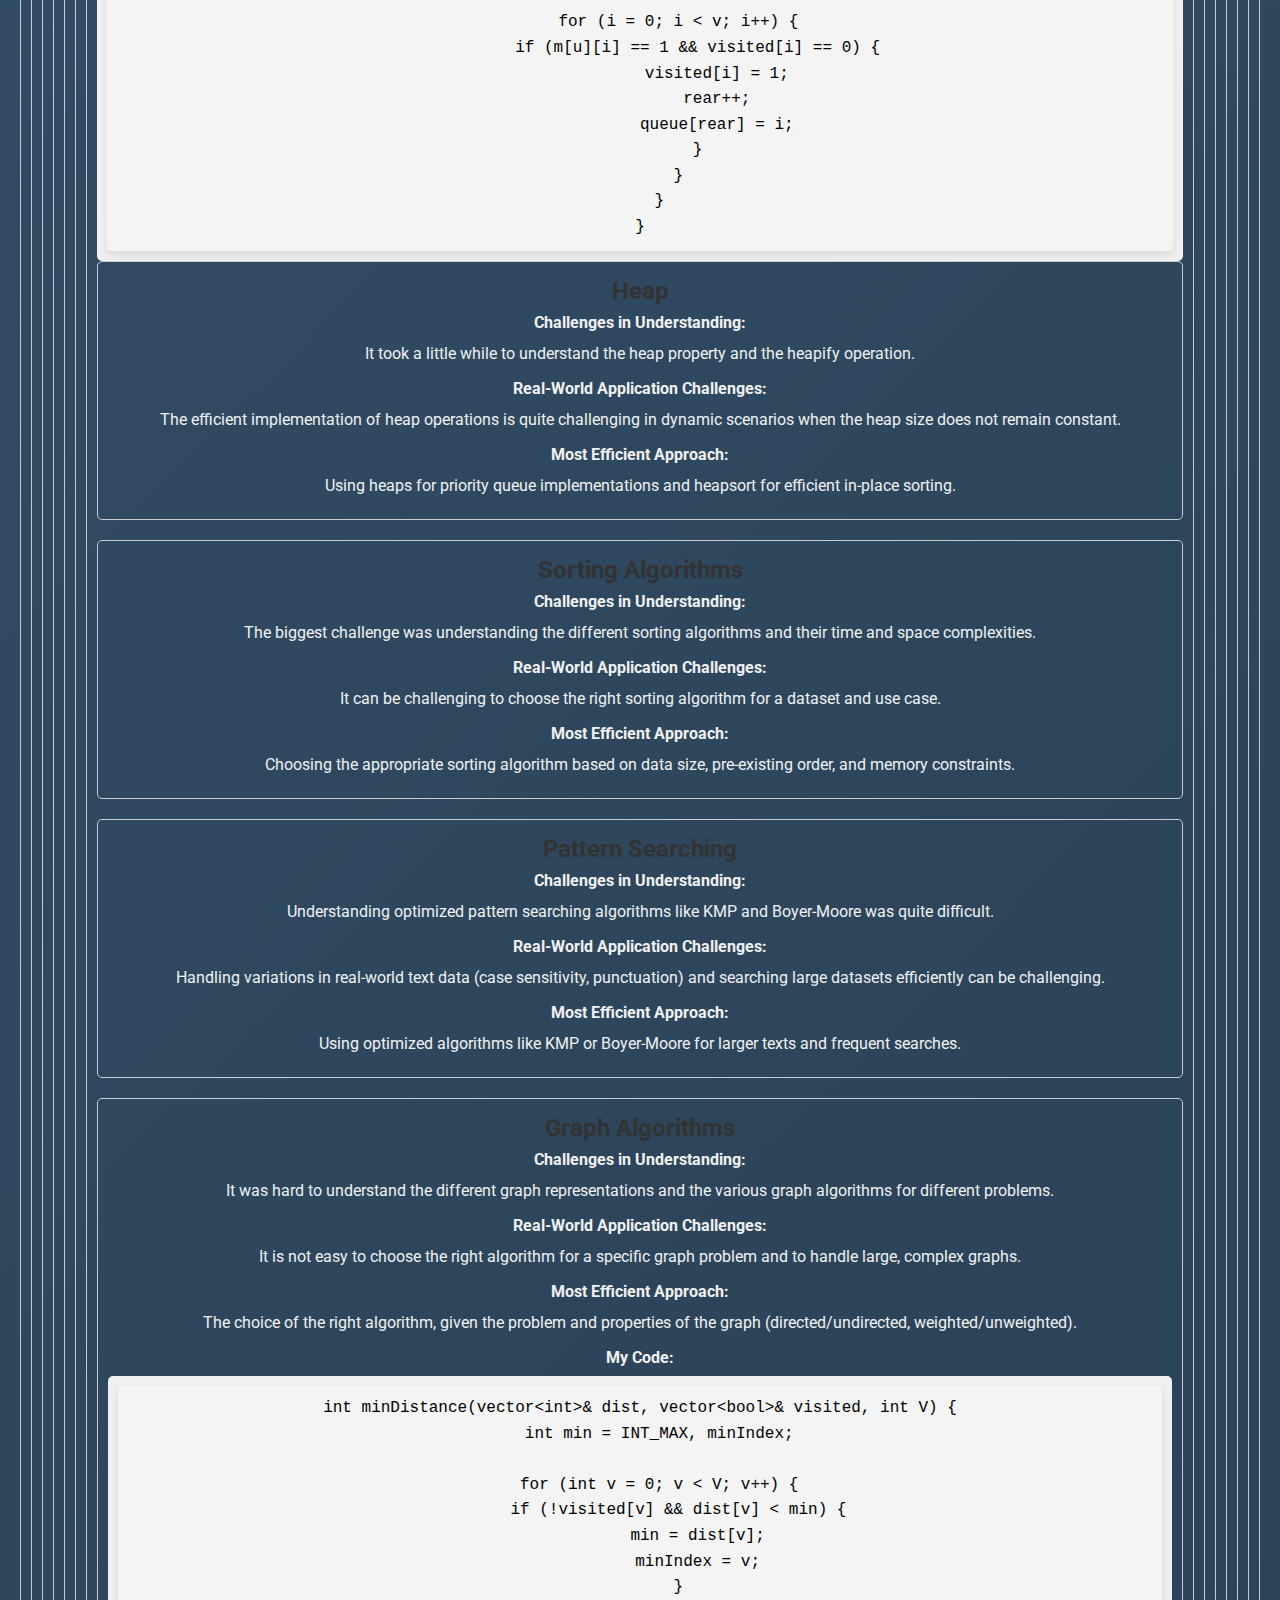
==== commit 2238cabb: "Update lab_portfolio.html" ====
--- a/lab_portfolio.html
+++ b/lab_portfolio.html
@@ -3,7 +3,7 @@
 <head>
     <meta charset="UTF-8">
     <meta name="viewport" content="width=device-width, initial-scale=1.0">
-     <link rel="stylesheet" href="style.css">
+     <link rel="stylesheet" href="styless.css">
     <title>DAA Concepts and My Answers</title>
     <style>
         body {
--- a/styless.css
+++ b/styless.css
@@ -0,0 +1,173 @@
+/* Import Google Font */
+@import url('https://fonts.googleapis.com/css2?family=Roboto:wght@400;500;700&display=swap');
+
+/* Reset some default styles */
+* {
+  margin: 0;
+  padding: 0;
+  box-sizing: border-box;
+  font-family: 'Roboto', sans-serif;
+}
+
+/* Body styling */
+body {
+  background: linear-gradient(135deg, #4b79a1, #283e51); /* Deep blue gradient */
+  color: #f1f1f1; /* Light text color */
+  font-size: 16px;
+  line-height: 1.6;
+  text-align: center;
+  min-height: 100vh;
+  display: flex;
+  flex-direction: column;
+  justify-content: center;
+  align-items: center;
+  transition: background 0.3s ease;
+}
+
+/* Container for the page content */
+.container {
+  width: 100%;
+  max-width: 1200px;
+  padding: 20px;
+  text-align: left;
+}
+
+/* Header styling */
+header {
+  font-size: 3.5rem;
+  font-weight: 700;
+  color: #f9d342; /* Bright yellow */
+  text-shadow: 3px 3px 10px rgba(0, 0, 0, 0.7);
+  margin-bottom: 30px;
+  animation: slideIn 1s ease-out;
+}
+
+/* Button styling */
+button {
+  padding: 12px 25px;
+  background-color: #f9d342; /* Bright yellow */
+  color: #333;
+  border: none;
+  border-radius: 5px;
+  font-size: 1.2rem;
+  cursor: pointer;
+  transition: background-color 0.3s ease, transform 0.3s ease;
+}
+
+button:hover {
+  background-color: #f7a941; /* Orange-yellow */
+  transform: translateY(-3px);
+}
+
+button:active {
+  background-color: #e37a2a; /* Darker orange */
+  transform: translateY(1px);
+}
+
+/* Animation for smooth header entry */
+@keyframes slideIn {
+  from {
+    transform: translateY(-50px);
+    opacity: 0;
+  }
+  to {
+    transform: translateY(0);
+    opacity: 1;
+  }
+}
+
+/* Section styling */
+section {
+  background: rgba(0, 0, 0, 0.7); /* Dark background */
+  padding: 20px;
+  border-radius: 8px;
+  max-width: 100%;
+  width: 100%;
+  box-shadow: 0 4px 20px rgba(0, 0, 0, 0.5);
+  animation: fadeIn 1s ease-in-out;
+  color: #fff;
+}
+
+/* Image styling */
+img {
+  max-width: 100%;
+  height: auto;
+  border-radius: 8px;
+  box-shadow: 0 4px 10px rgba(0, 0, 0, 0.3);
+  transition: transform 0.3s ease;
+}
+
+img:hover {
+  transform: scale(1.05);
+}
+
+/* Animation for fading in content */
+@keyframes fadeIn {
+  from {
+    opacity: 0;
+  }
+  to {
+    opacity: 1;
+  }
+}
+
+/* Footer styling */
+footer {
+  margin-top: 30px;
+  font-size: 1rem;
+  color: #fff;
+  opacity: 0.7;
+  transition: opacity 0.3s ease;
+}
+
+footer:hover {
+  opacity: 1;
+}
+
+/* Links styling */
+a {
+  color: #f9d342; /* Bright yellow */
+  text-decoration: none;
+  transition: color 0.3s ease;
+}
+
+a:hover {
+  color: #f7a941; /* Orange-yellow */
+}
+
+/* Styling for code block */
+pre, code {
+  background-color: #f4f4f4; /* Light gray background for code */
+  color: #000; /* Black text color for code */
+  font-family: 'Courier New', Courier, monospace; /* Monospace font for code */
+  padding: 10px;
+  border-radius: 5px;
+  font-size: 1rem;
+  overflow-x: auto; /* Scrollbar for long code lines */
+  box-shadow: 0 4px 10px rgba(0, 0, 0, 0.1);
+}
+
+/* Specific image container for the code image */
+img.code-image {
+  max-width: 100%;
+  height: auto;
+  border-radius: 8px;
+  box-shadow: 0 4px 10px rgba(0, 0, 0, 0.3);
+}
+
+/* Responsive design */
+@media screen and (max-width: 768px) {
+  header {
+    font-size: 2.5rem;
+  }
+  button {
+    font-size: 1rem;
+    padding: 10px 20px;
+  }
+  section {
+    padding: 15px;
+  }
+  .container {
+    padding: 10px;
+  }
+}
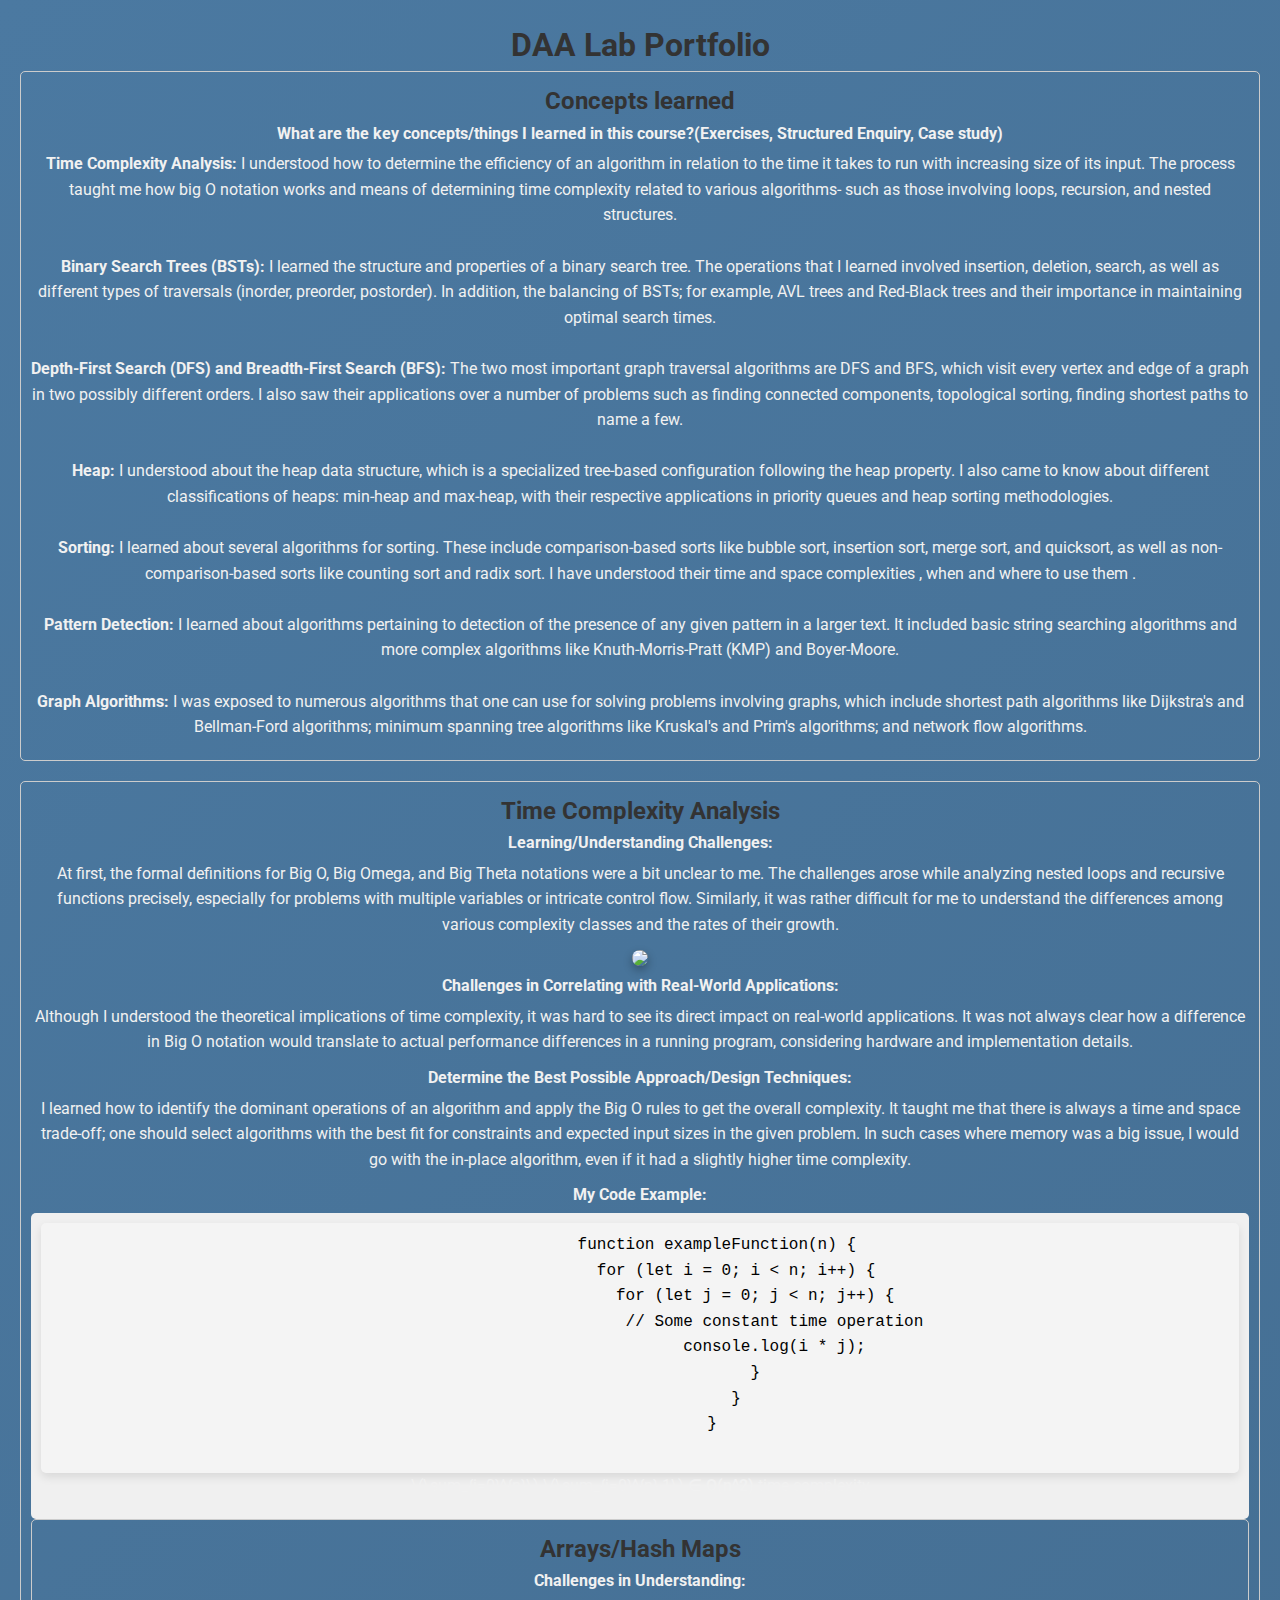
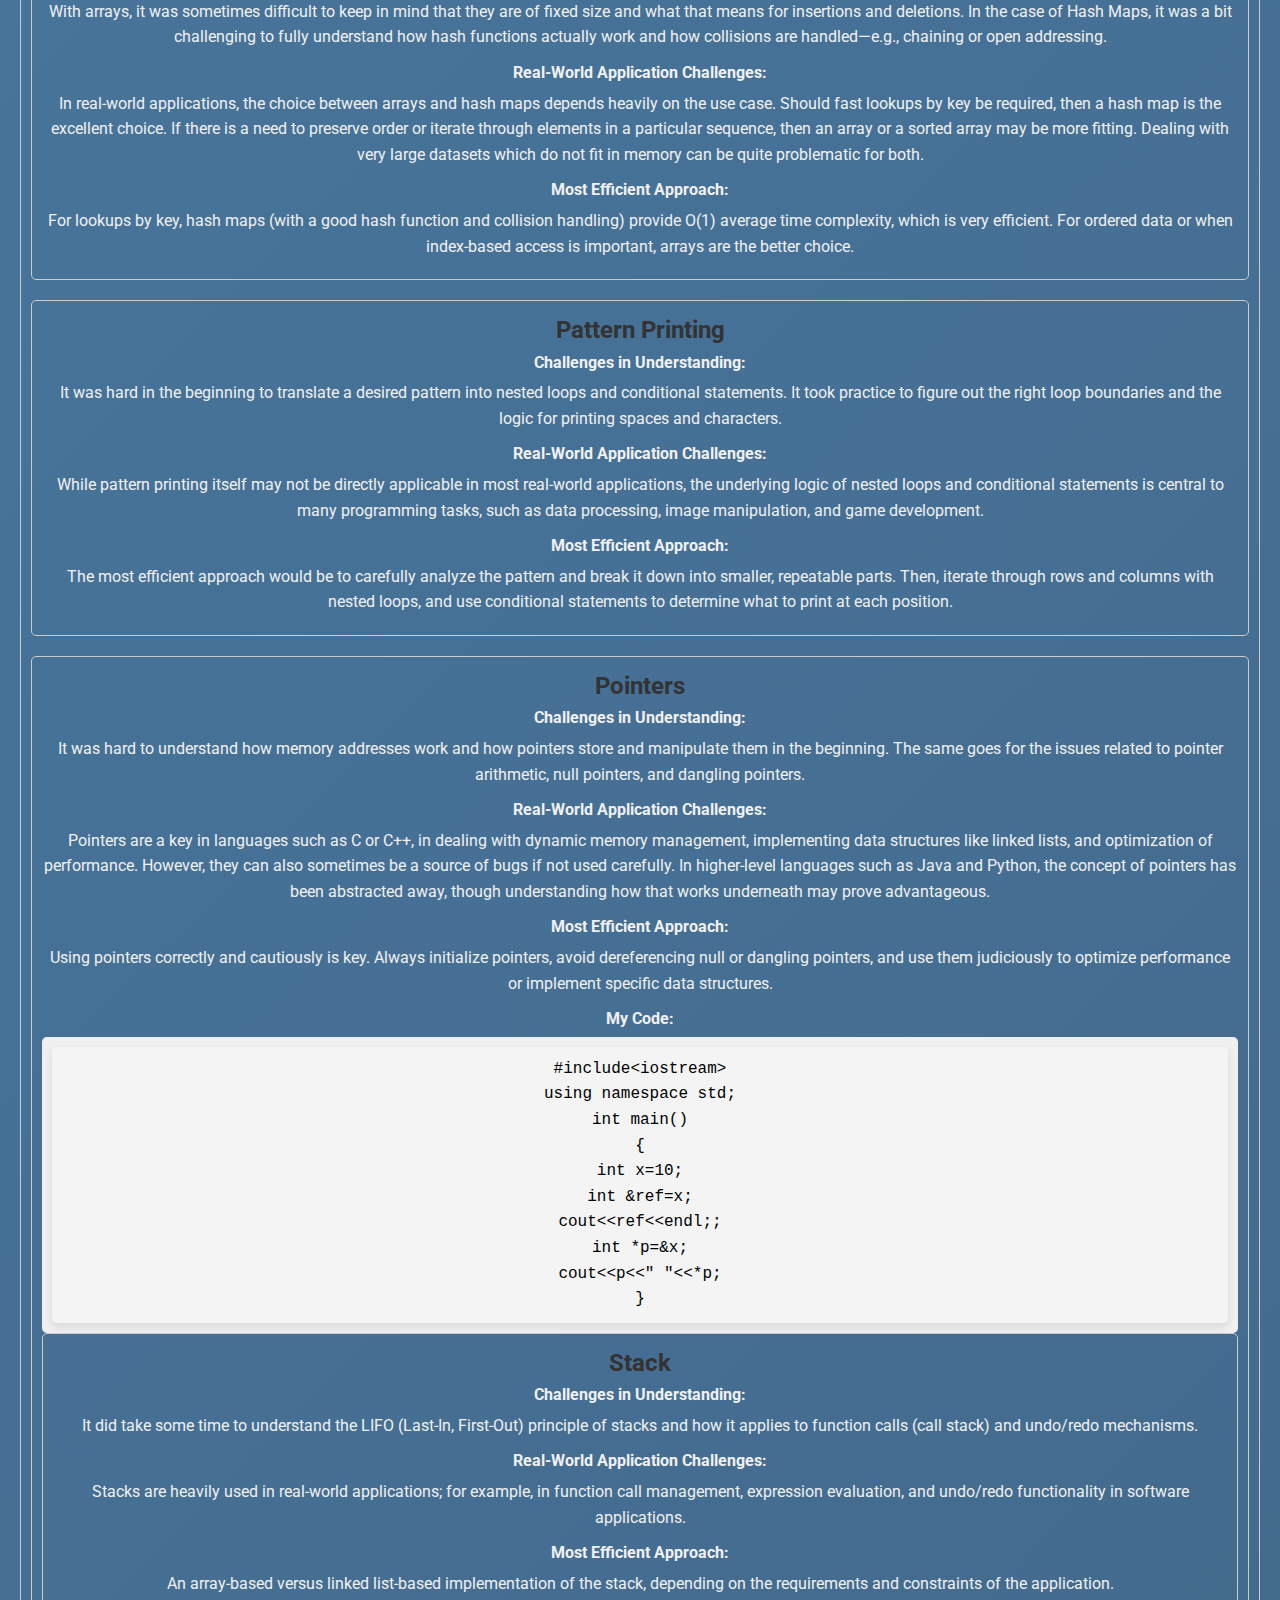
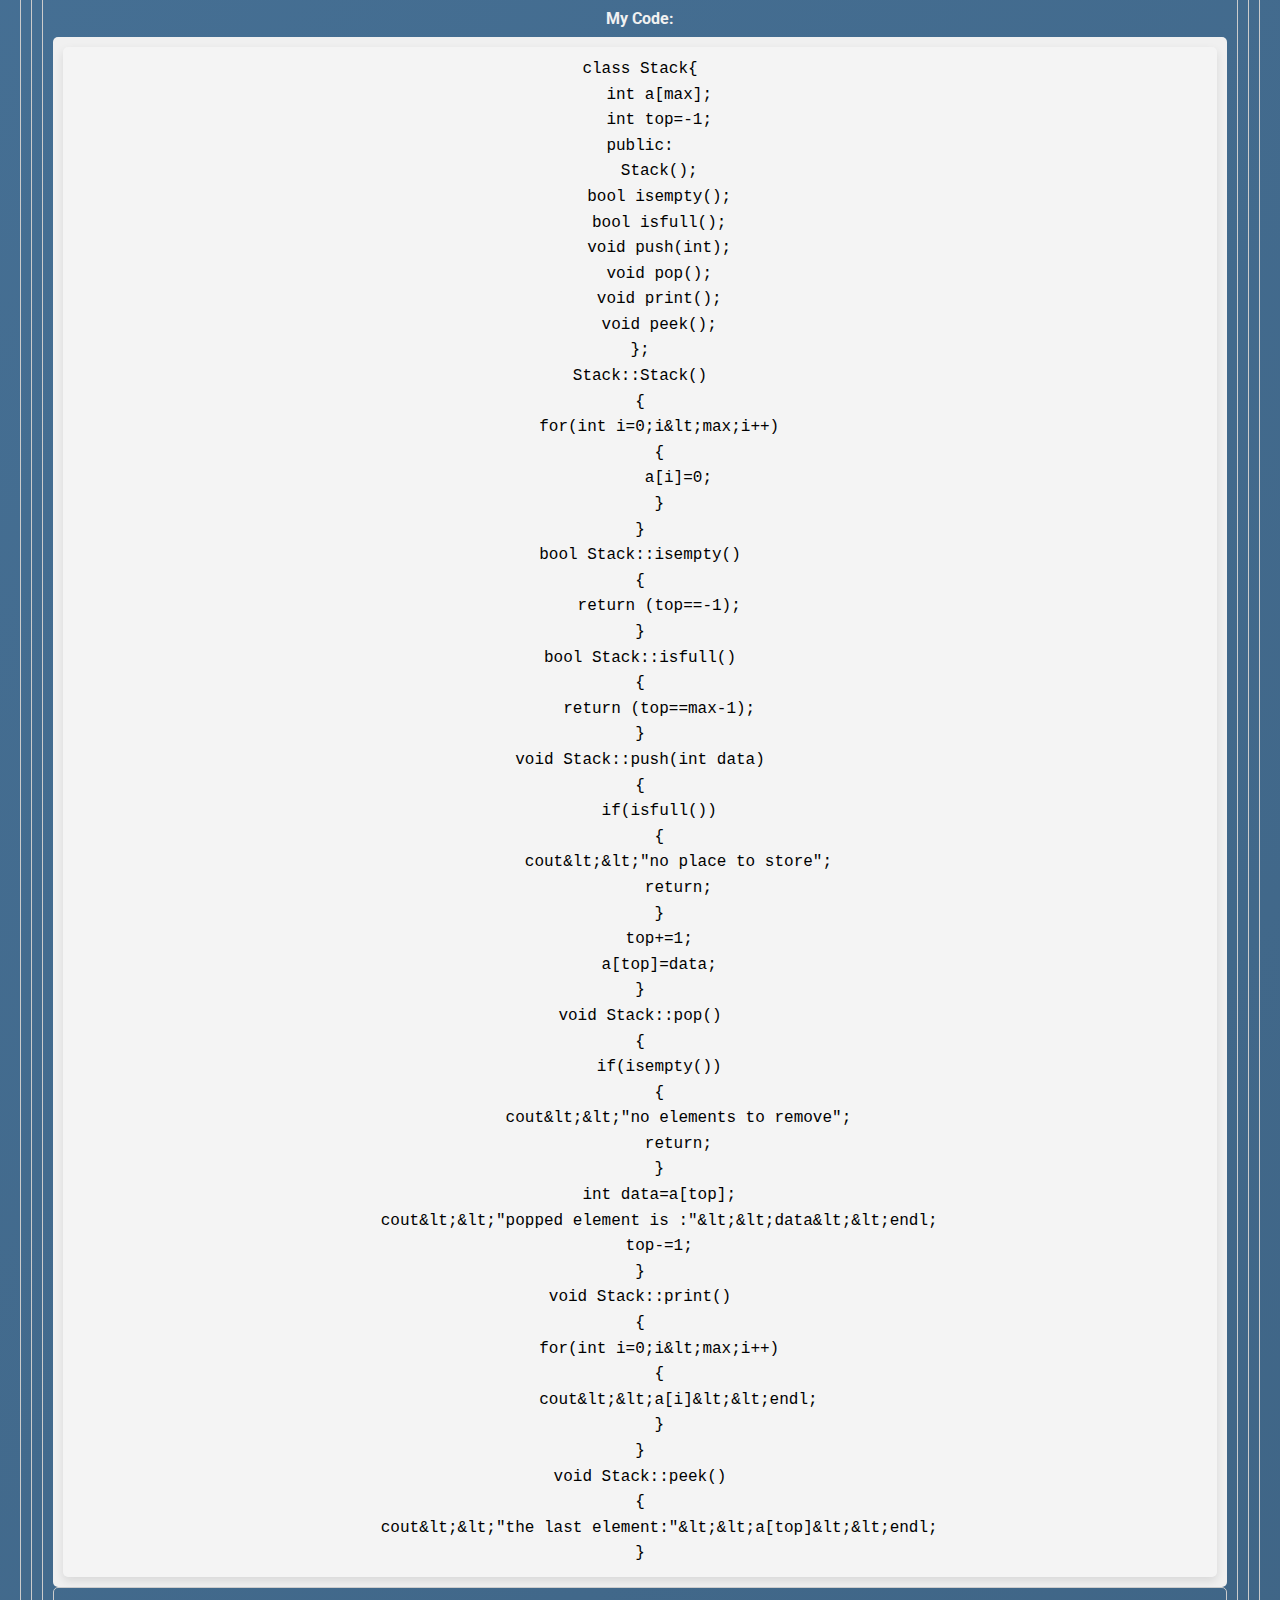
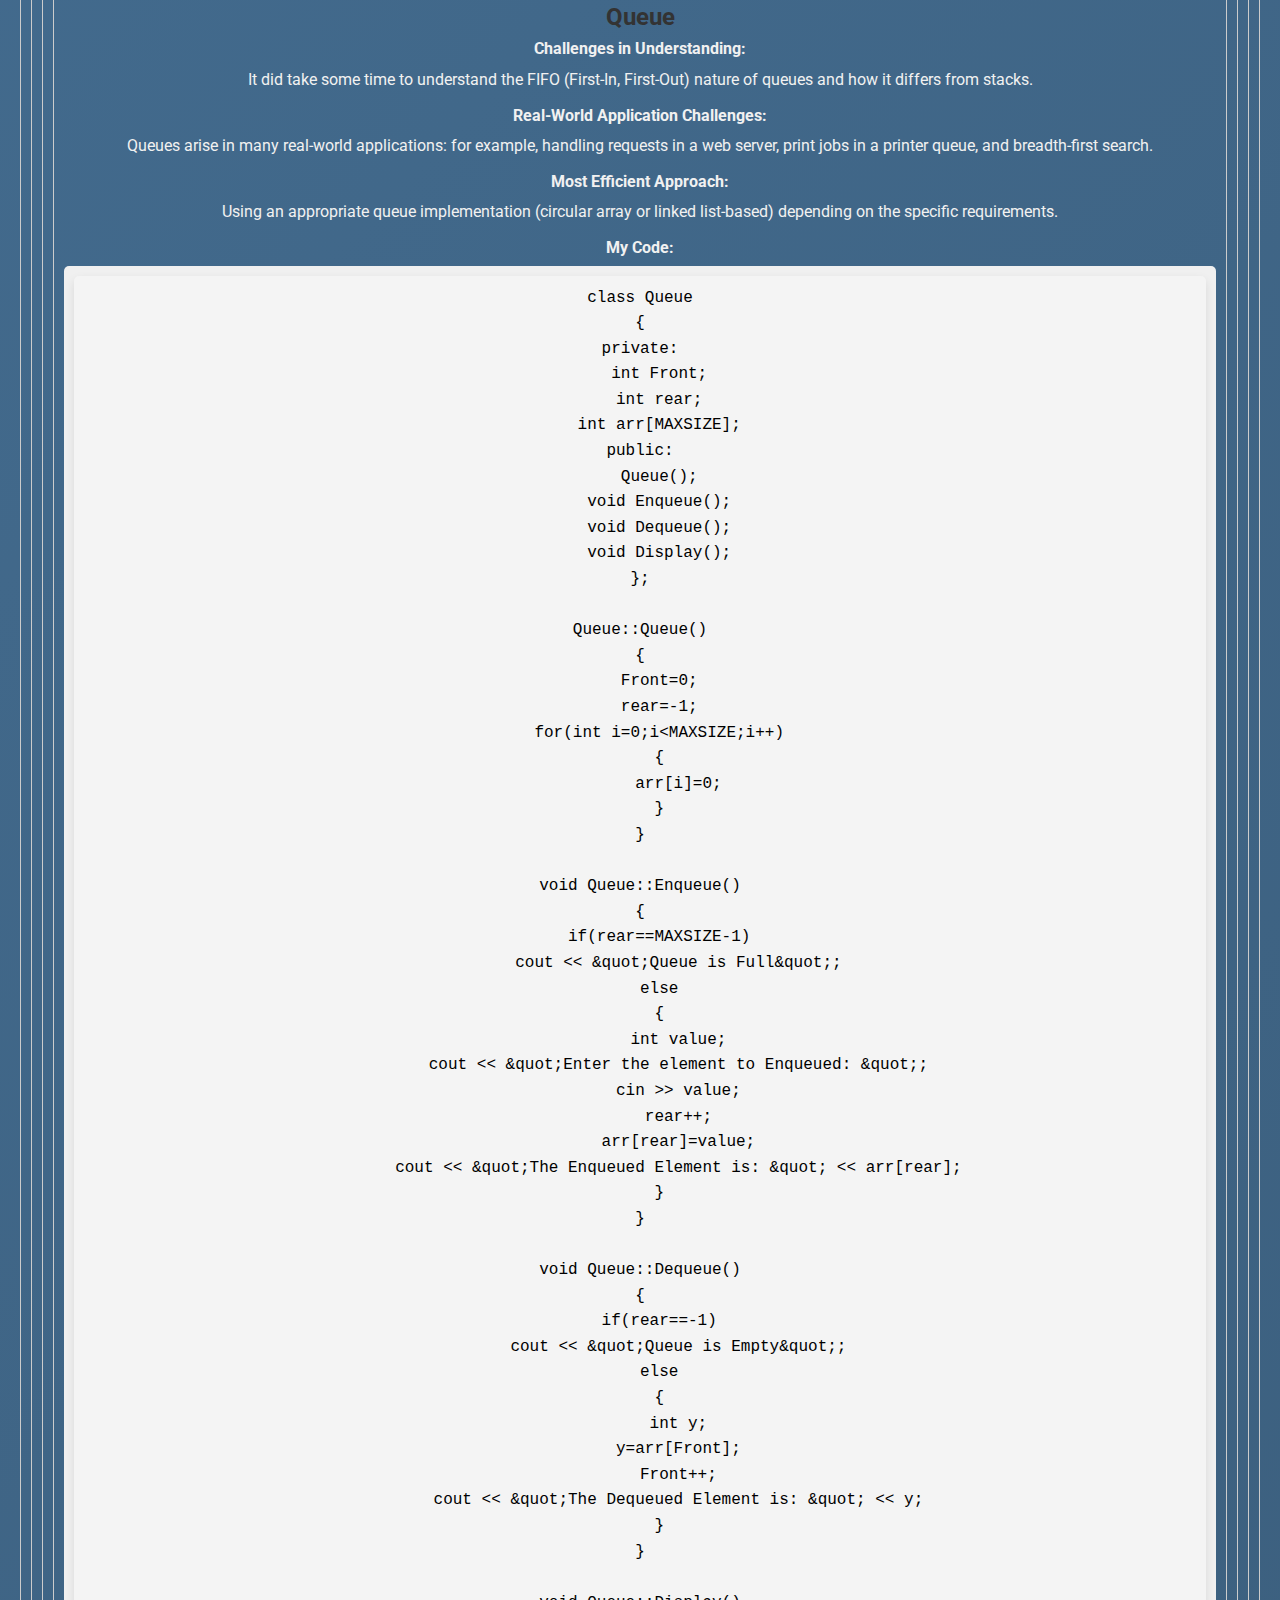
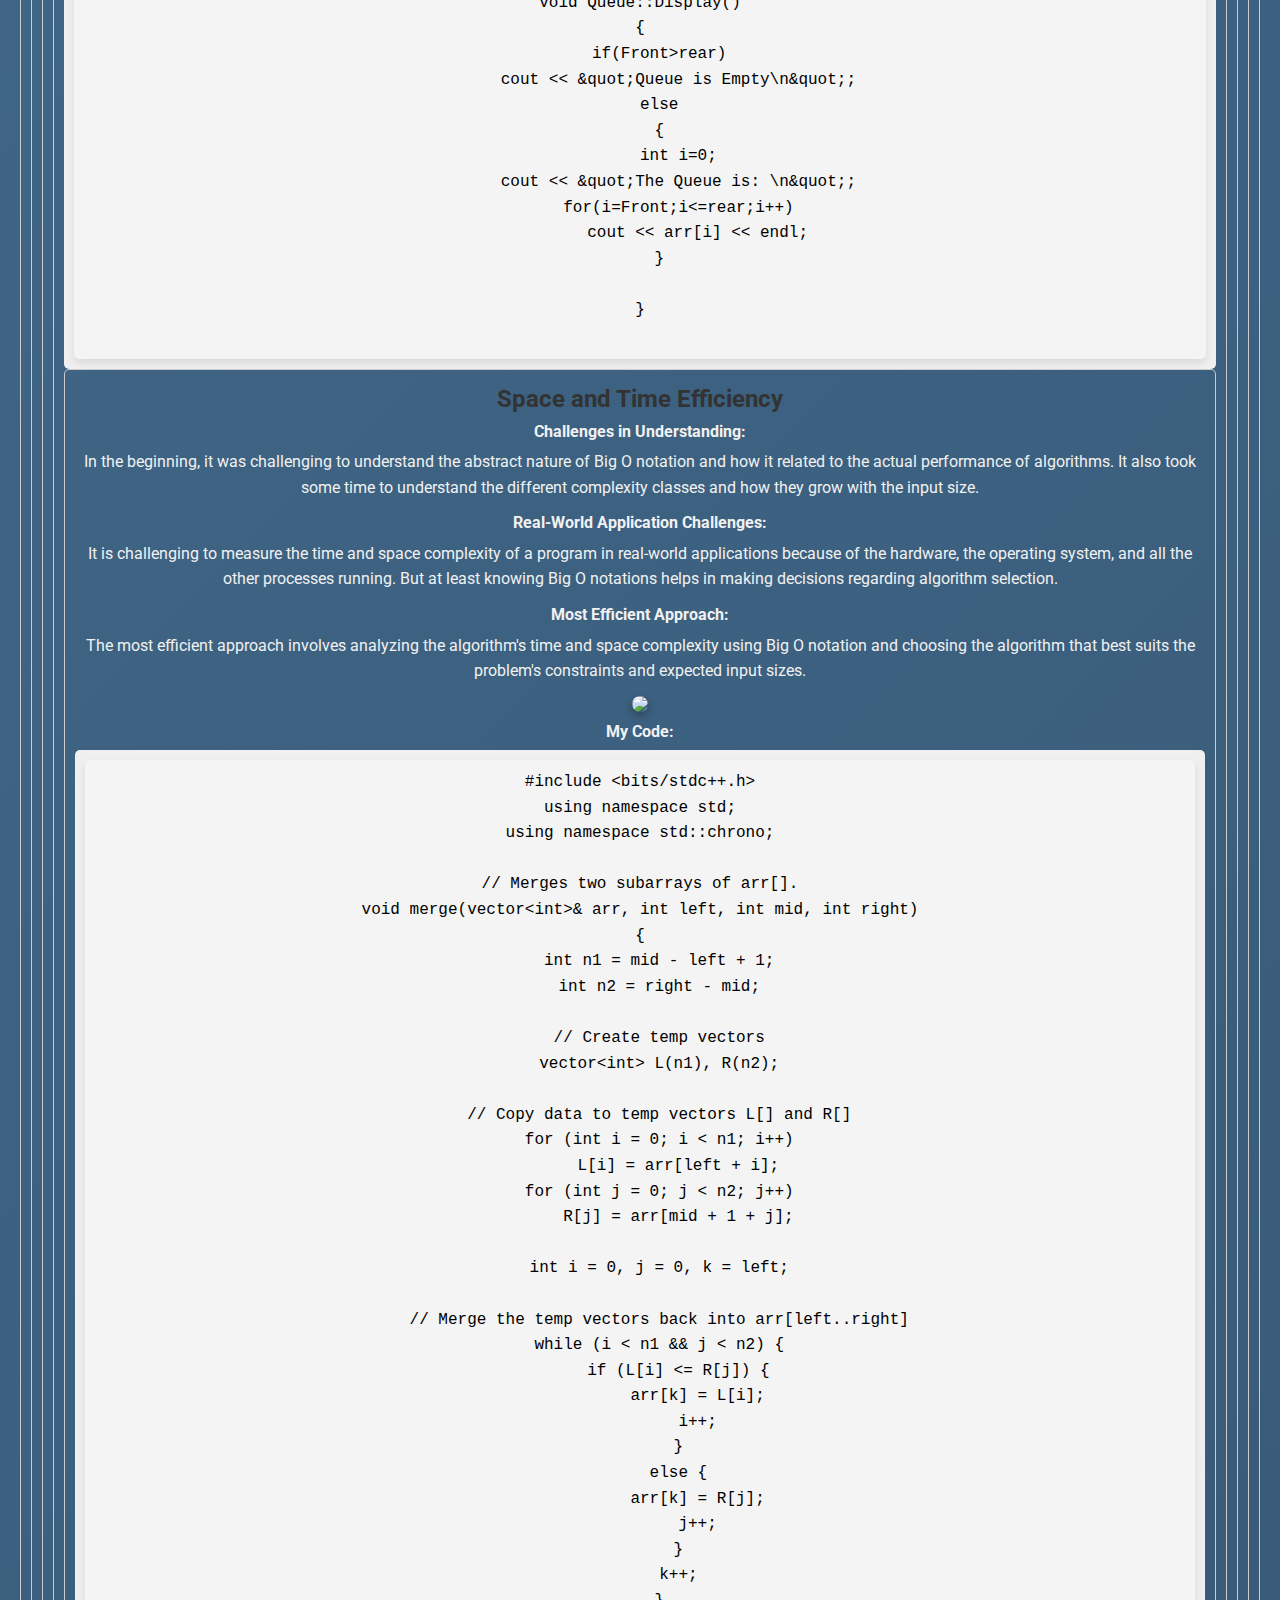
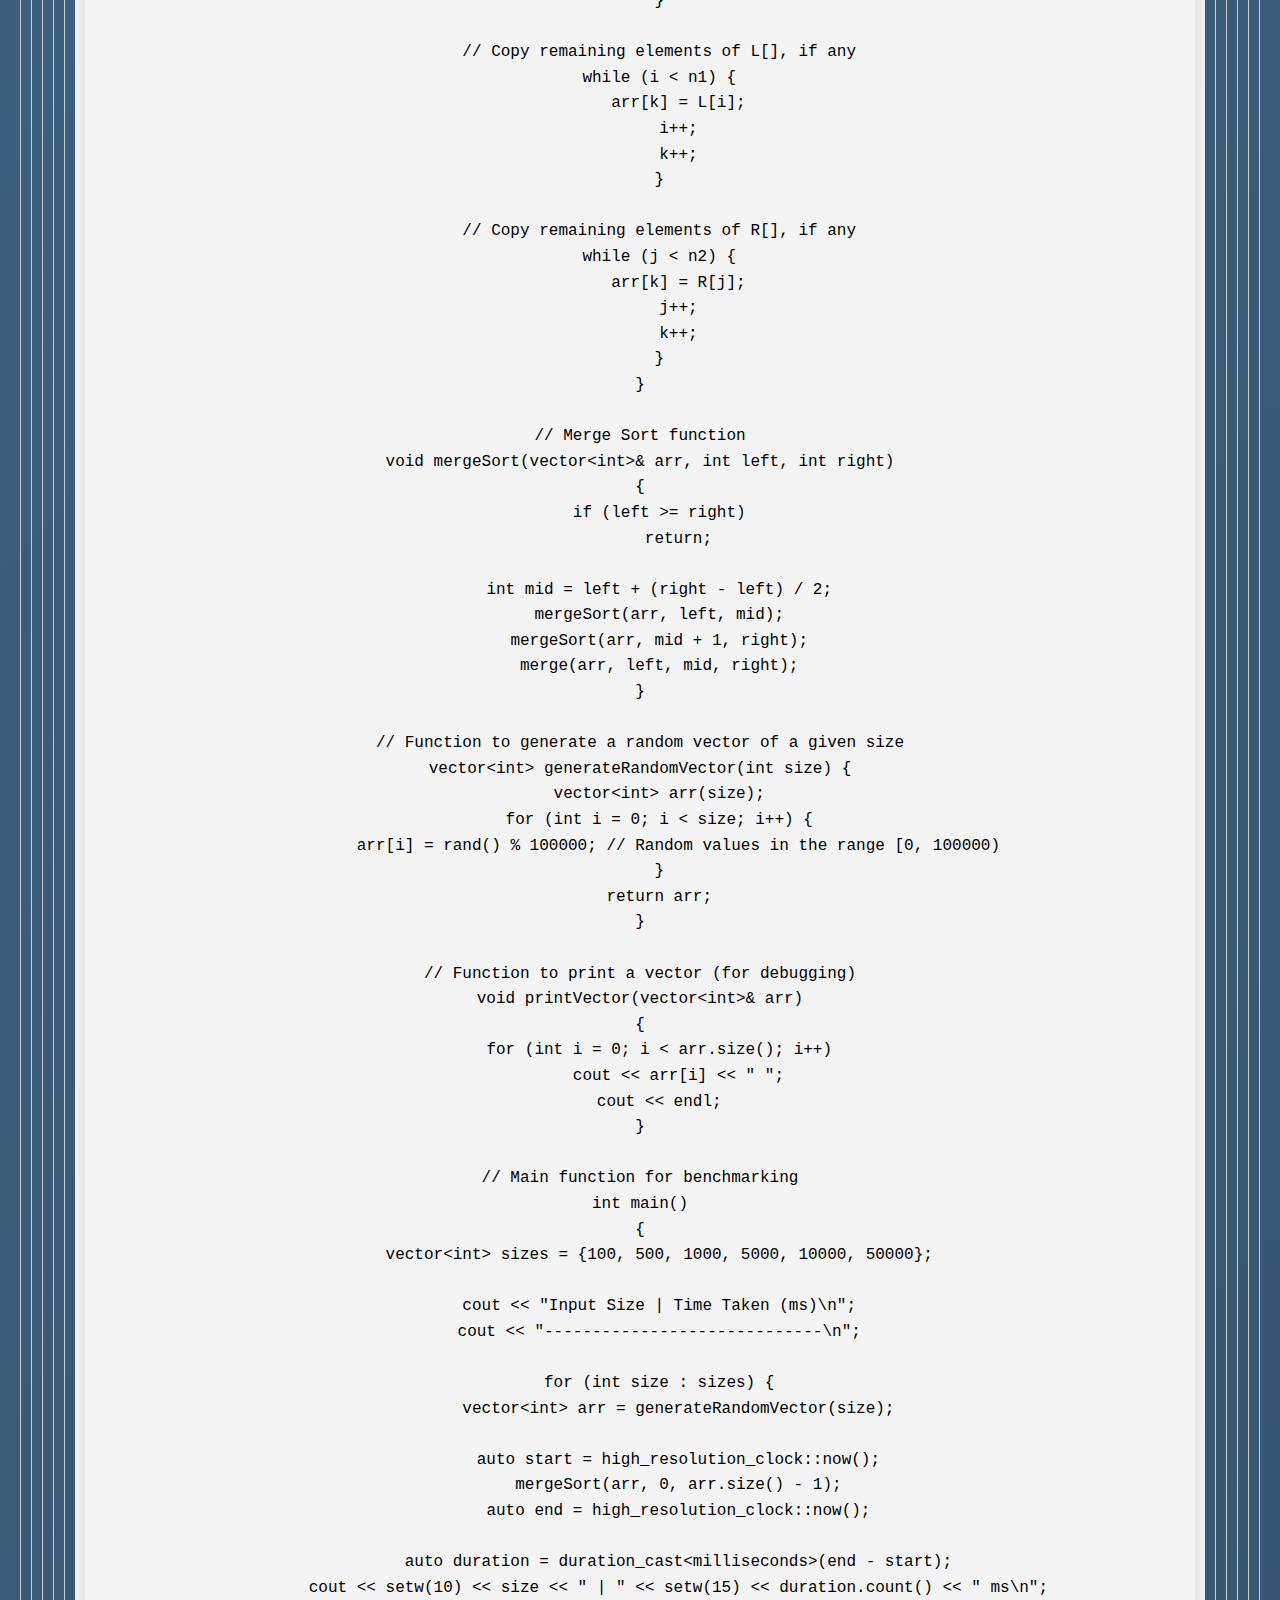
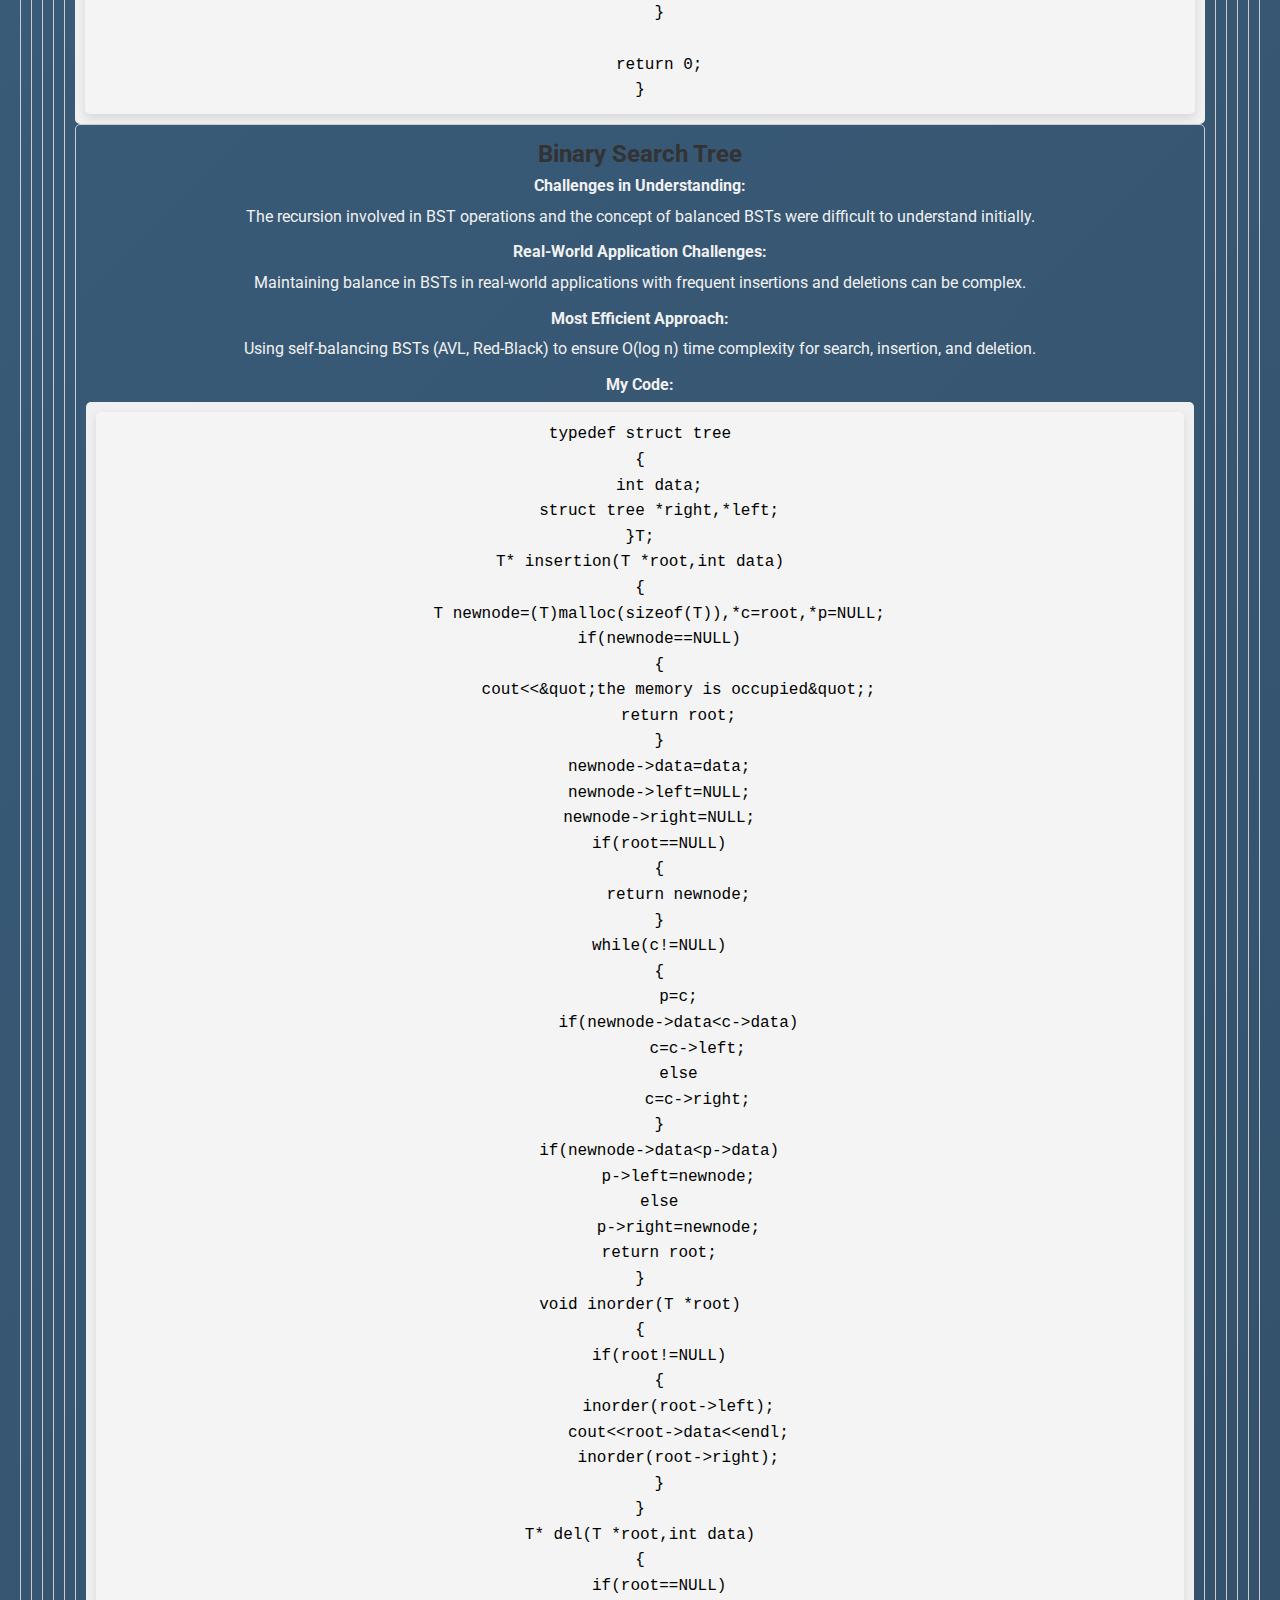
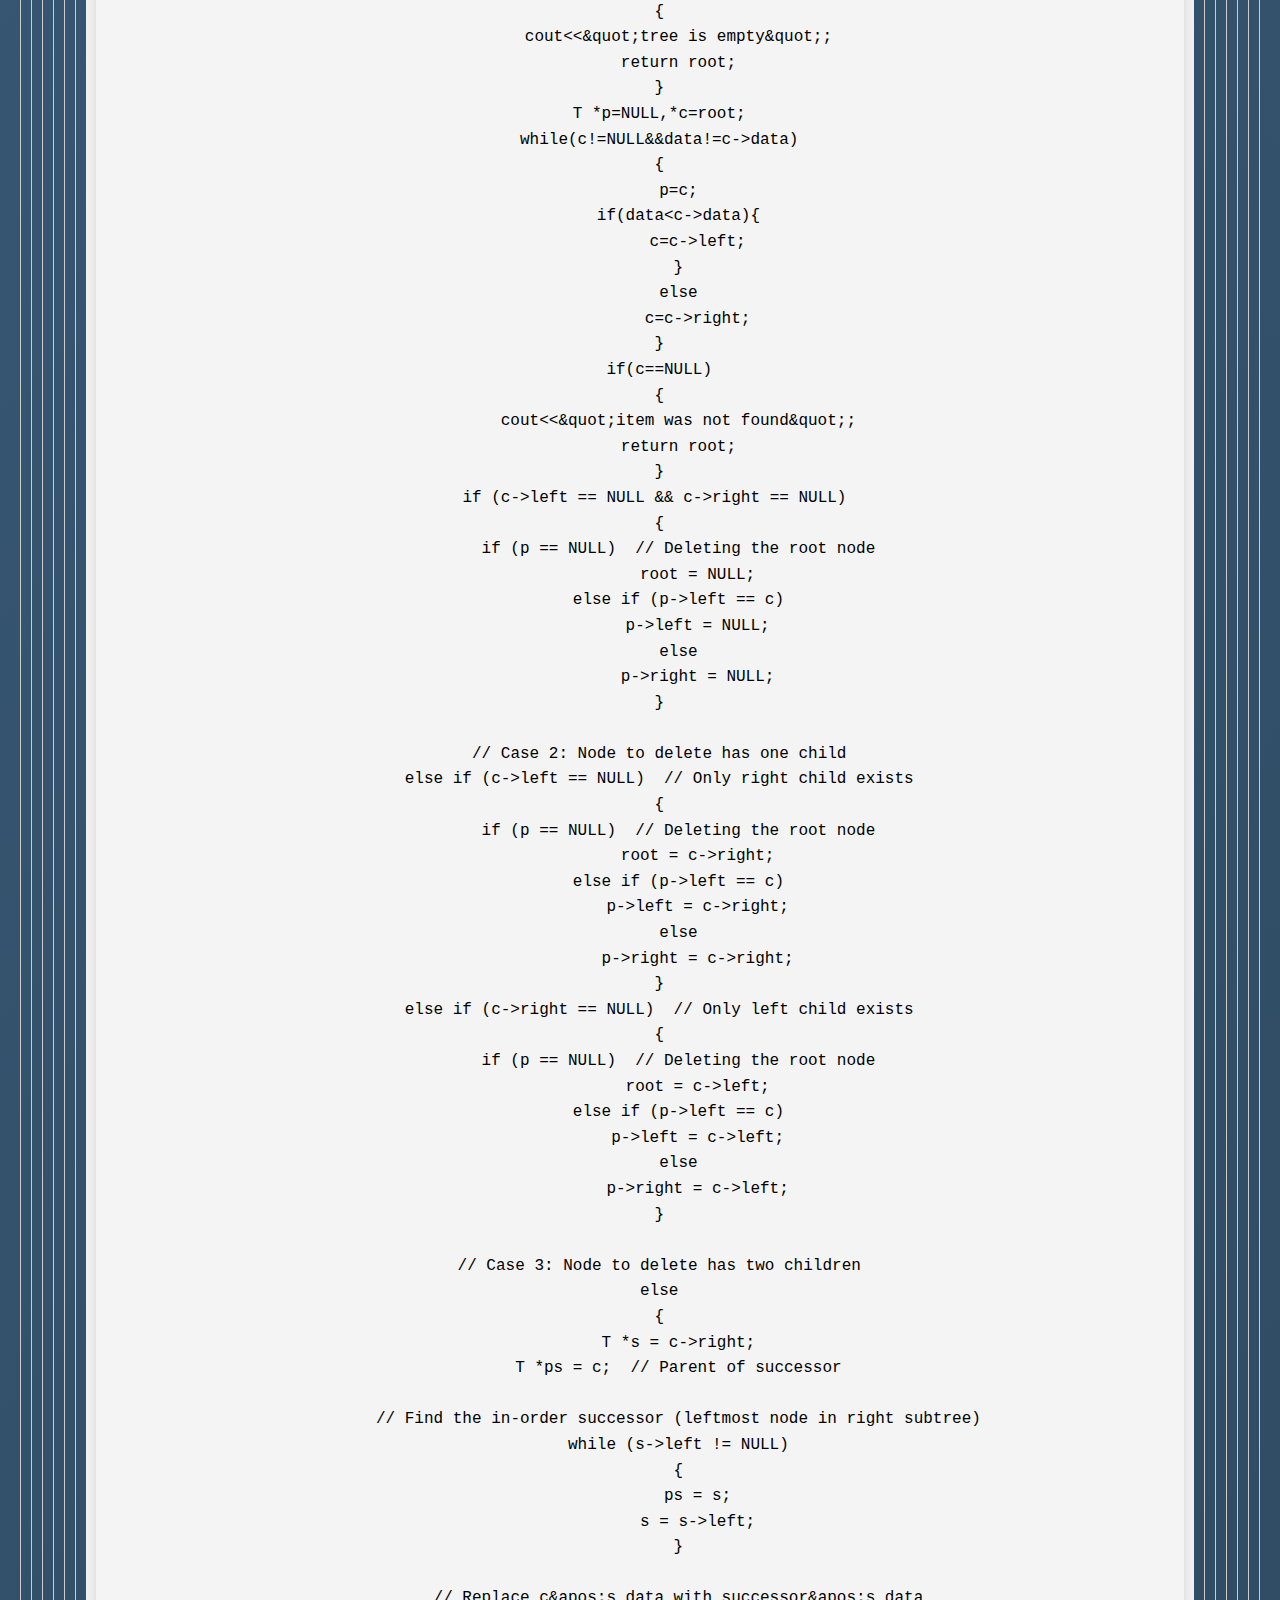
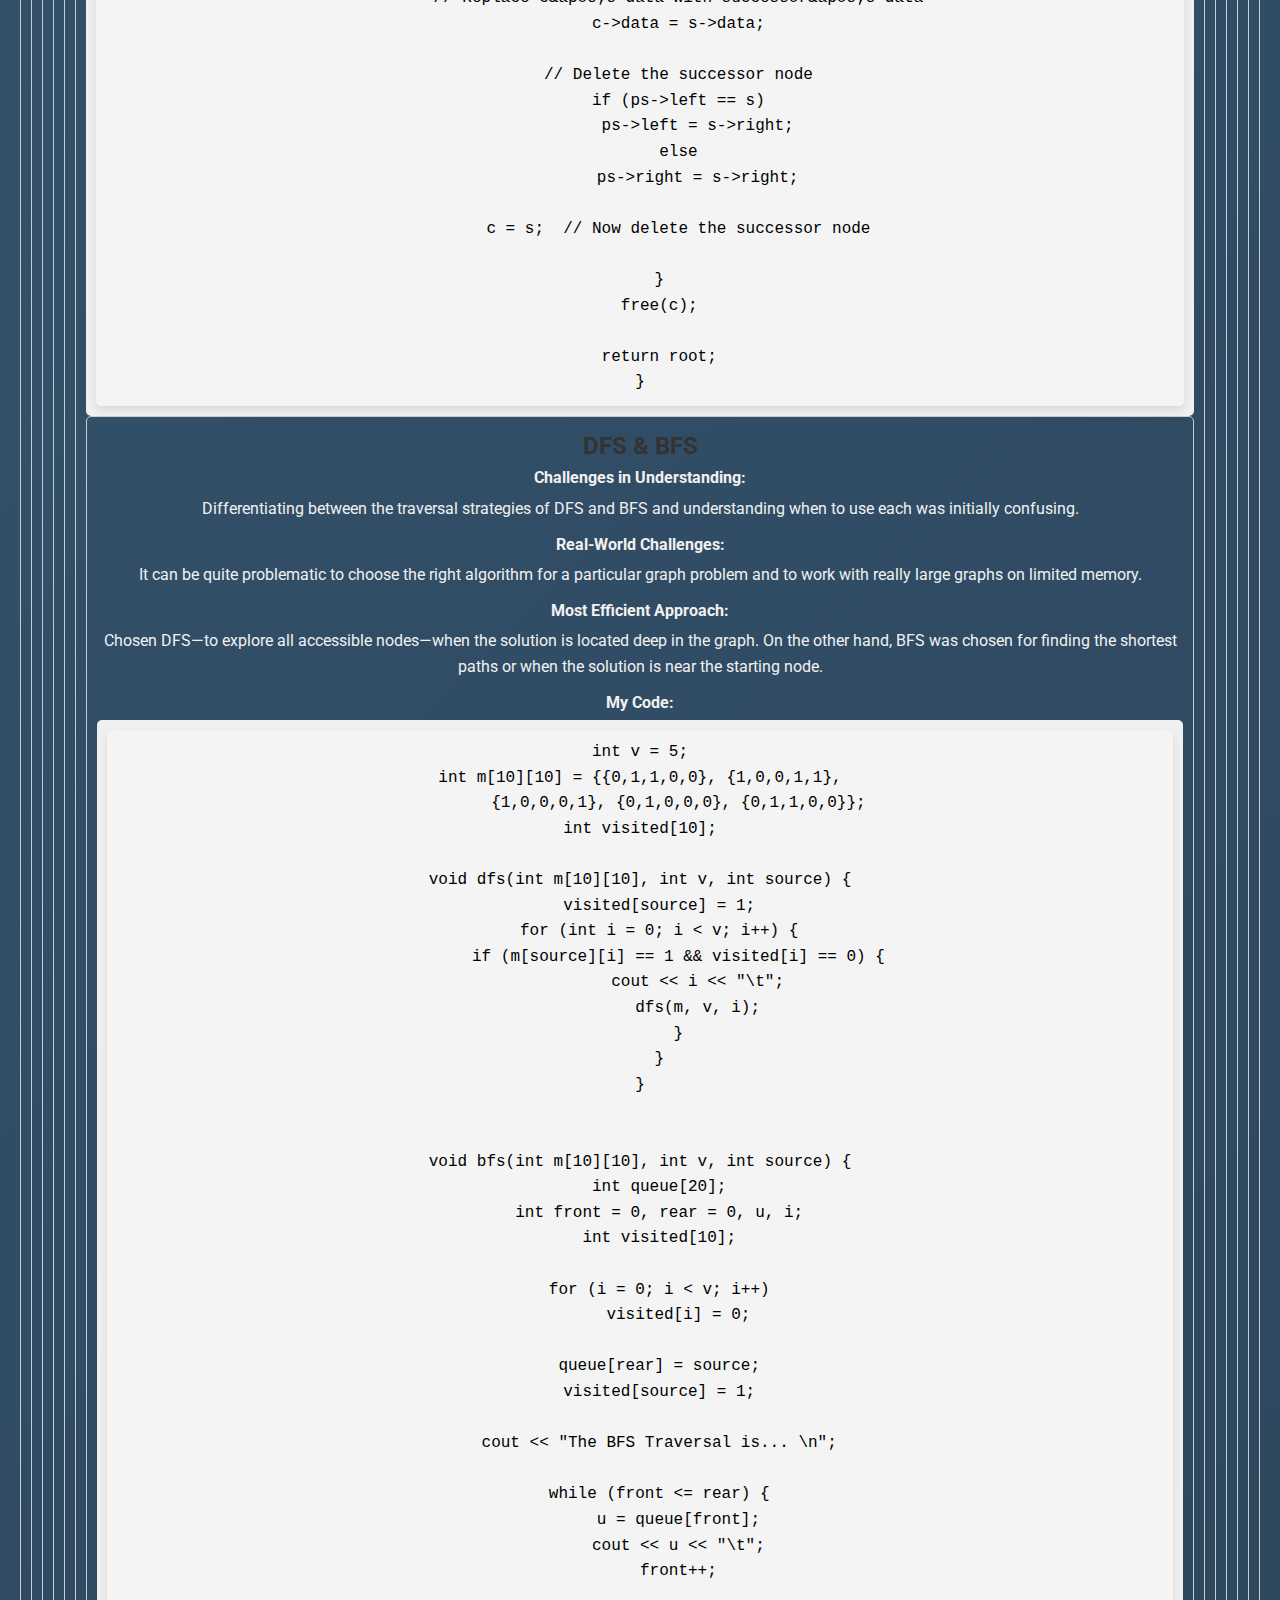
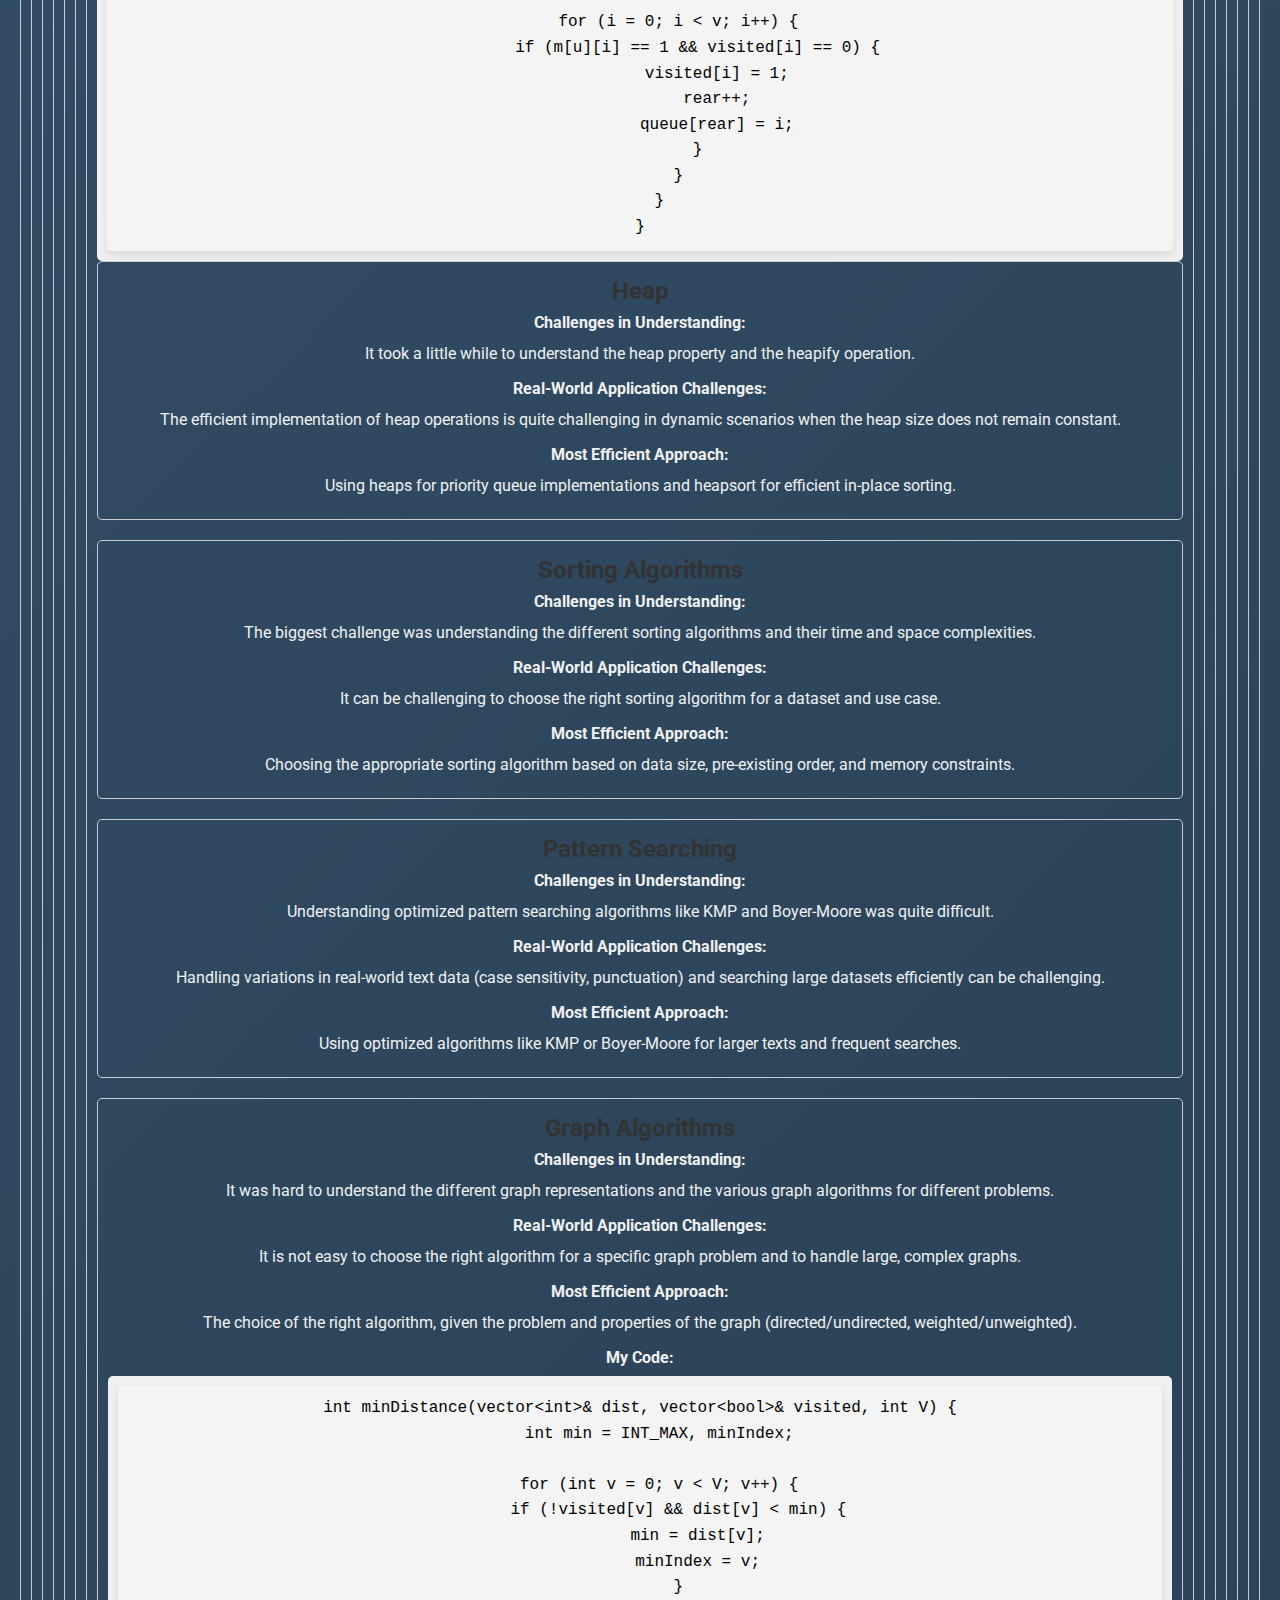
==== commit 0426cee4: "Update lab_portfolio.html" ====
--- a/lab_portfolio.html
+++ b/lab_portfolio.html
@@ -46,8 +46,8 @@
       <div class="answer"><p><b>Time Complexity Analysis: </b>I understood how to determine the efficiency of an algorithm in relation to the time it takes to run with increasing size of its input. The process taught me how big O notation works and means of determining time complexity related to various algorithms- such as those involving loops, recursion, and nested structures.<br><br>
         <b>Binary Search Trees (BSTs):</b> I learned the structure and properties of a binary search tree. The operations that I learned involved insertion, deletion, search, as well as different types of traversals (inorder, preorder, postorder). In addition, the balancing of BSTs; for example, AVL trees and Red-Black trees and their importance in maintaining optimal search times.<br><br><b>Depth-First Search (DFS) and Breadth-First Search (BFS):</b>
 The two most important graph traversal algorithms are DFS and BFS, which visit every vertex and edge of a graph in two possibly different orders. I also saw their applications over a number of problems such as finding connected components, topological sorting, finding shortest paths to name a few.<br><br>
-        <b>Heap:</b> I learned about the heap data structure, which is a specialized tree-based configuration following the heap property. I also came to know about different classifications of heaps: min-heap and max-heap, with their respective applications in priority queues and heap sorting methodologies.<br><br>
-        <b>Sorting:</b> I learned about several algorithms for sorting. These include comparison-based sorts like bubble sort, insertion sort, merge sort, and quicksort, as well as non-comparison-based sorts like counting sort and radix sort. I learned about their time and space complexities and when to use each.<br><br><b>
+        <b>Heap:</b> I understood about the heap data structure, which is a specialized tree-based configuration following the heap property. I also came to know about different classifications of heaps: min-heap and max-heap, with their respective applications in priority queues and heap sorting methodologies.<br><br>
+        <b>Sorting:</b> I learned about several algorithms for sorting. These include comparison-based sorts like bubble sort, insertion sort, merge sort, and quicksort, as well as non-comparison-based sorts like counting sort and radix sort. I have understood their time and space complexities , when and where to use them .<br><br><b>
         Pattern Detection:</b> I learned about algorithms pertaining to detection of the presence of any given pattern in a larger text. It included basic string searching algorithms and more complex algorithms like Knuth-Morris-Pratt (KMP) and Boyer-Moore.<br><br><b>
         Graph Algorithms:</b> I was exposed to numerous algorithms that one can use for solving problems involving graphs, which include shortest path algorithms like Dijkstra's and Bellman-Ford algorithms; minimum spanning tree algorithms like Kruskal's and Prim's algorithms; and network flow algorithms.
 </p></div>
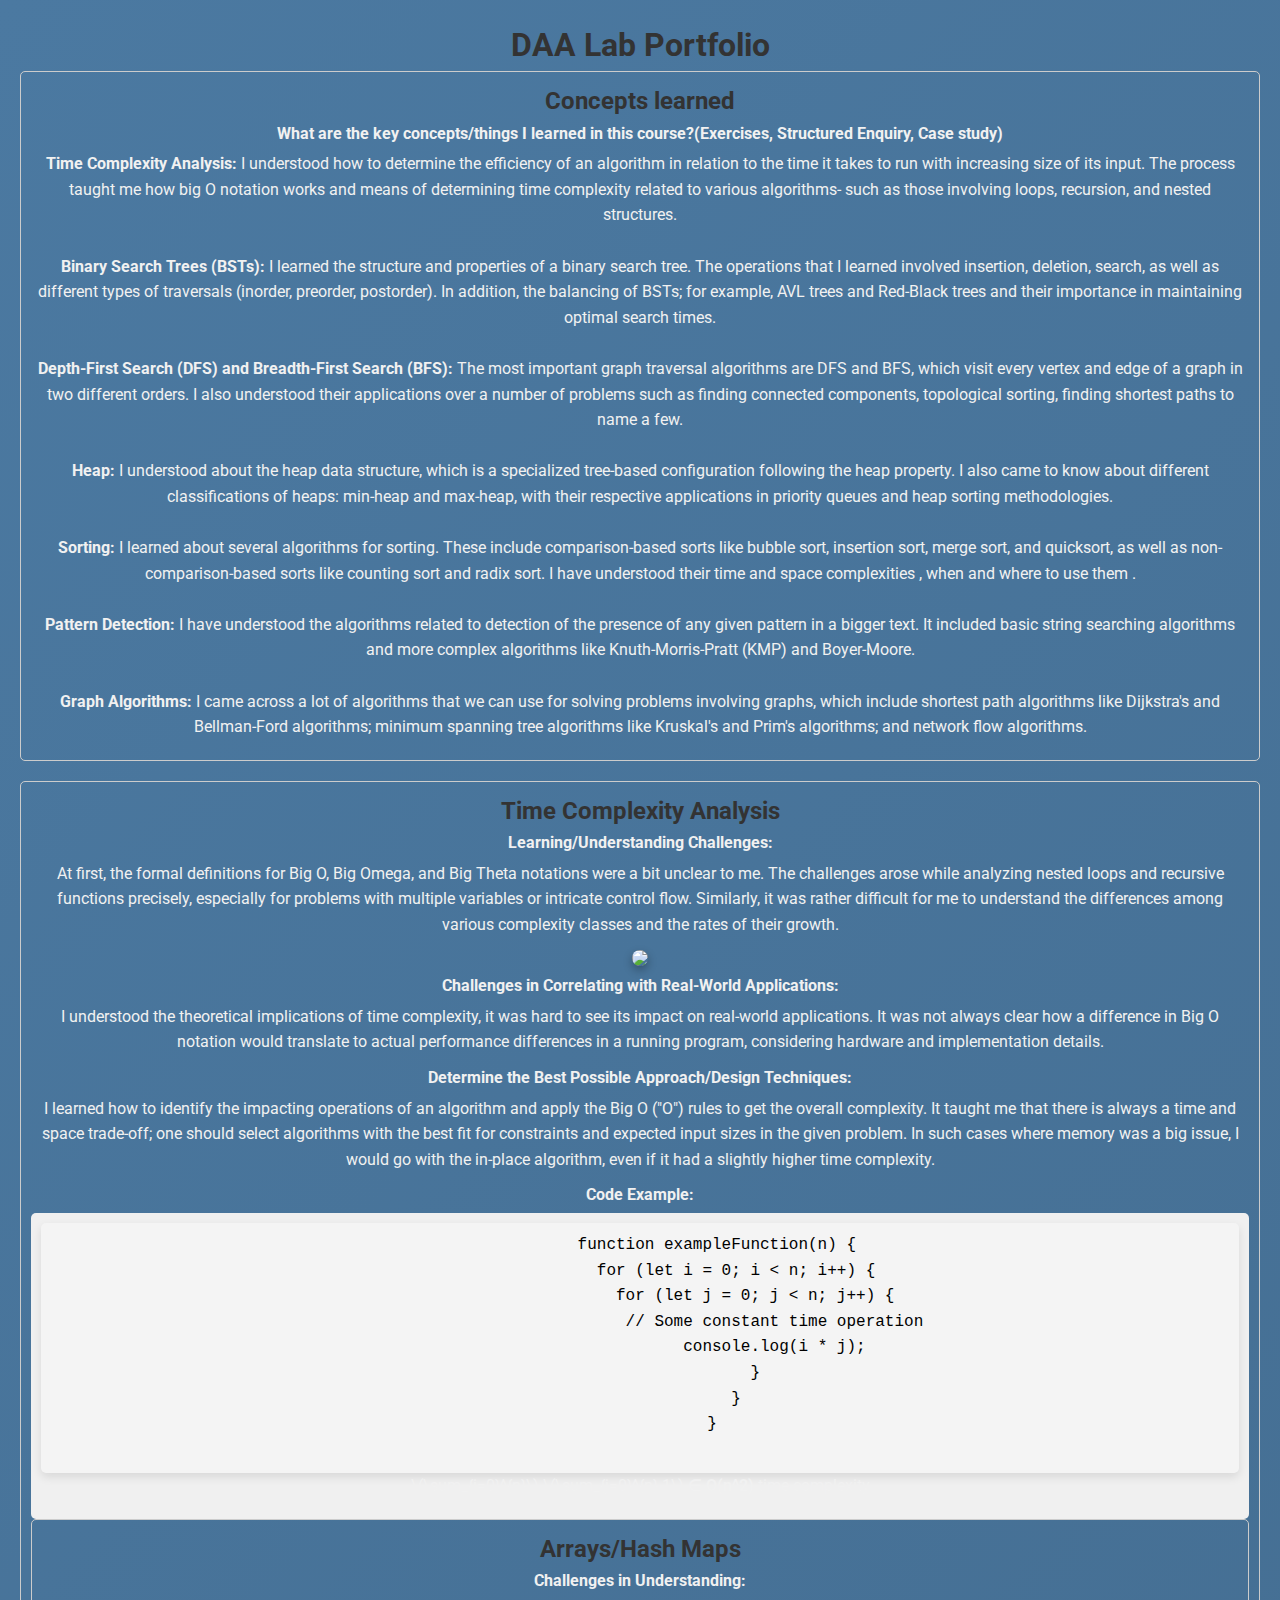
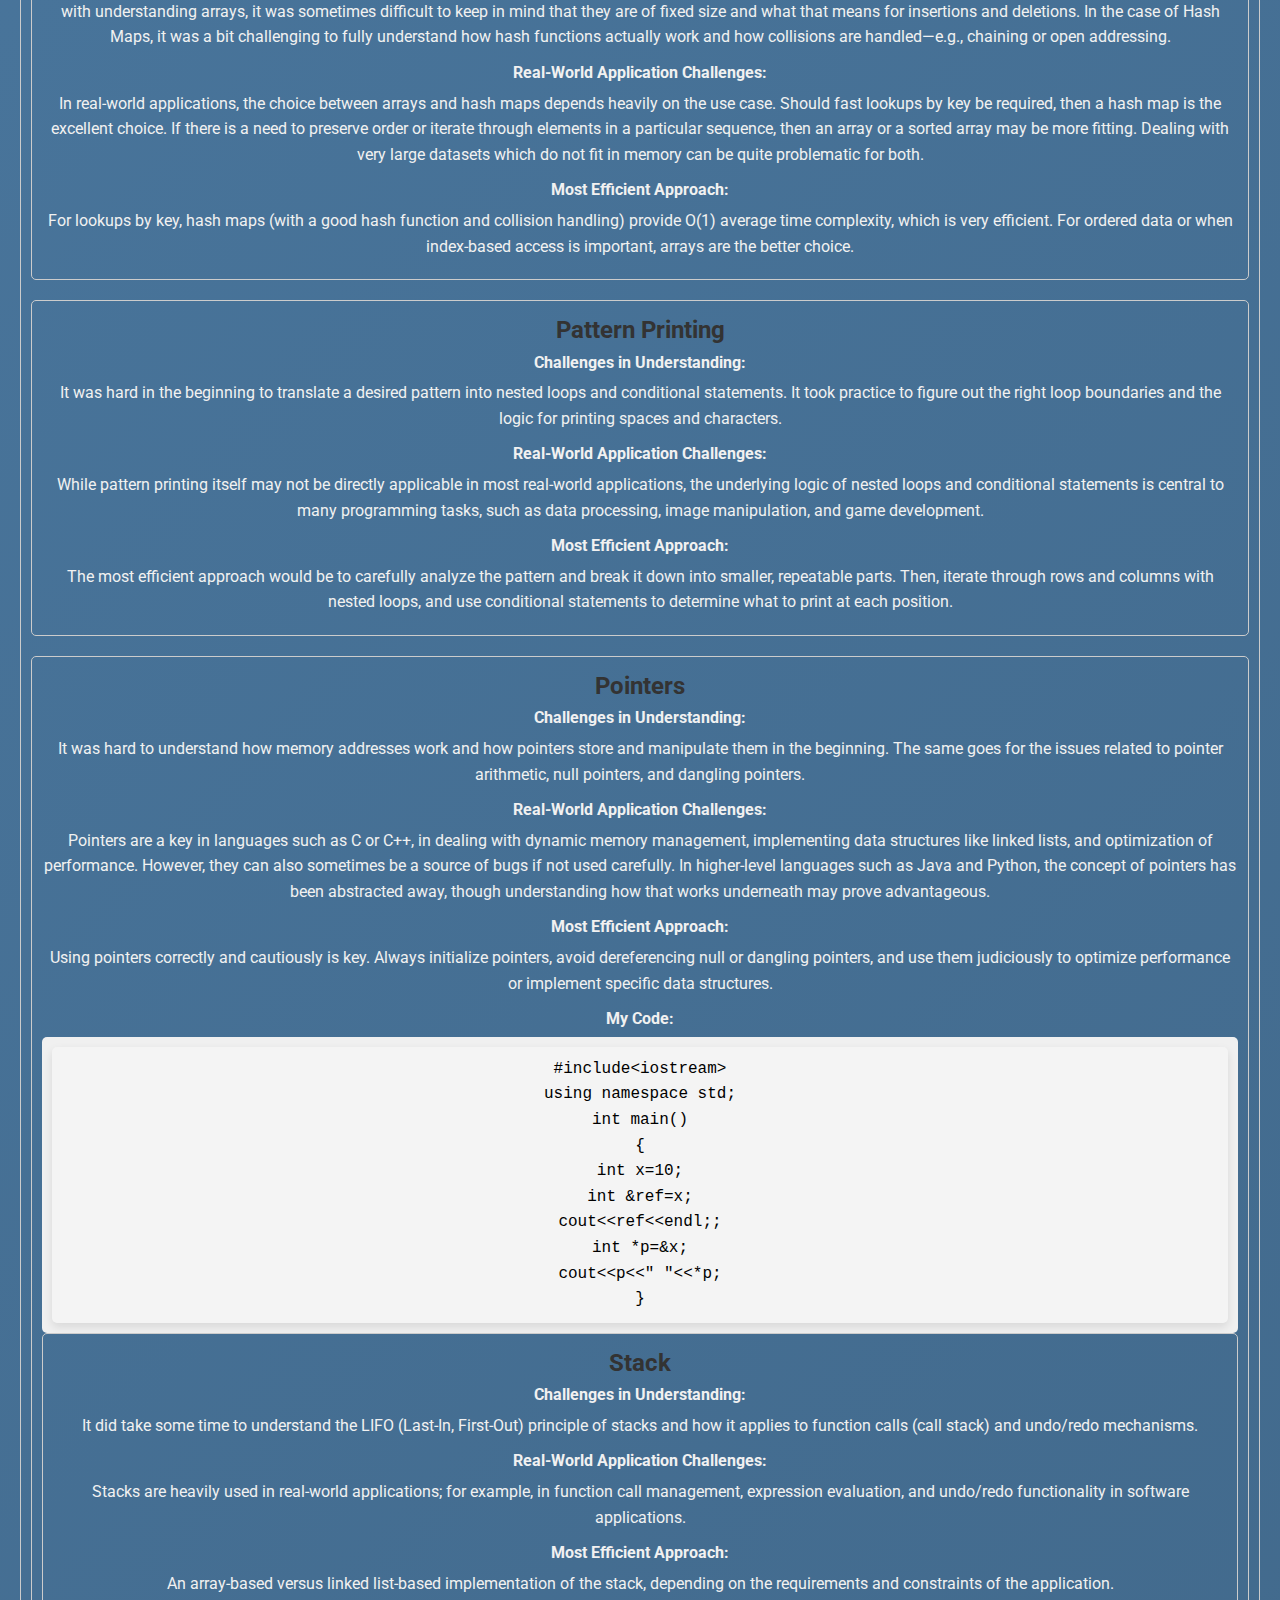
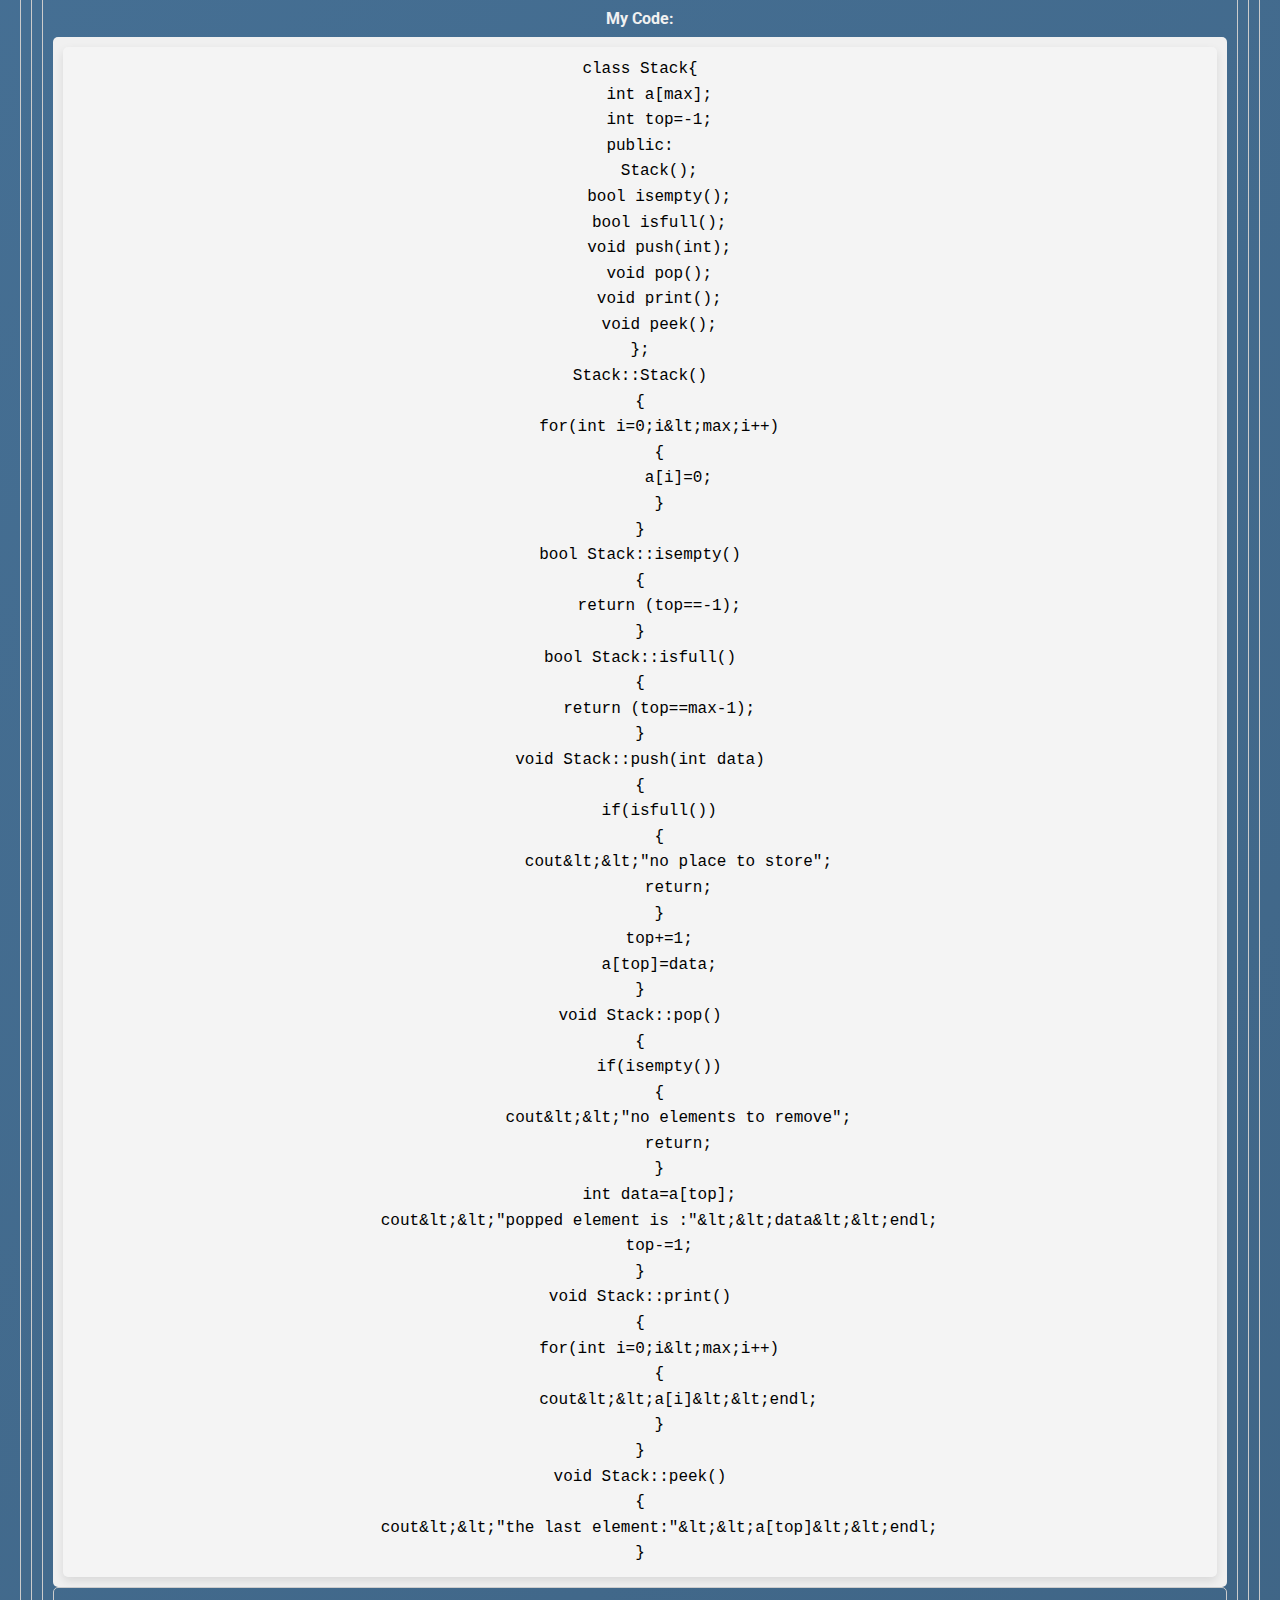
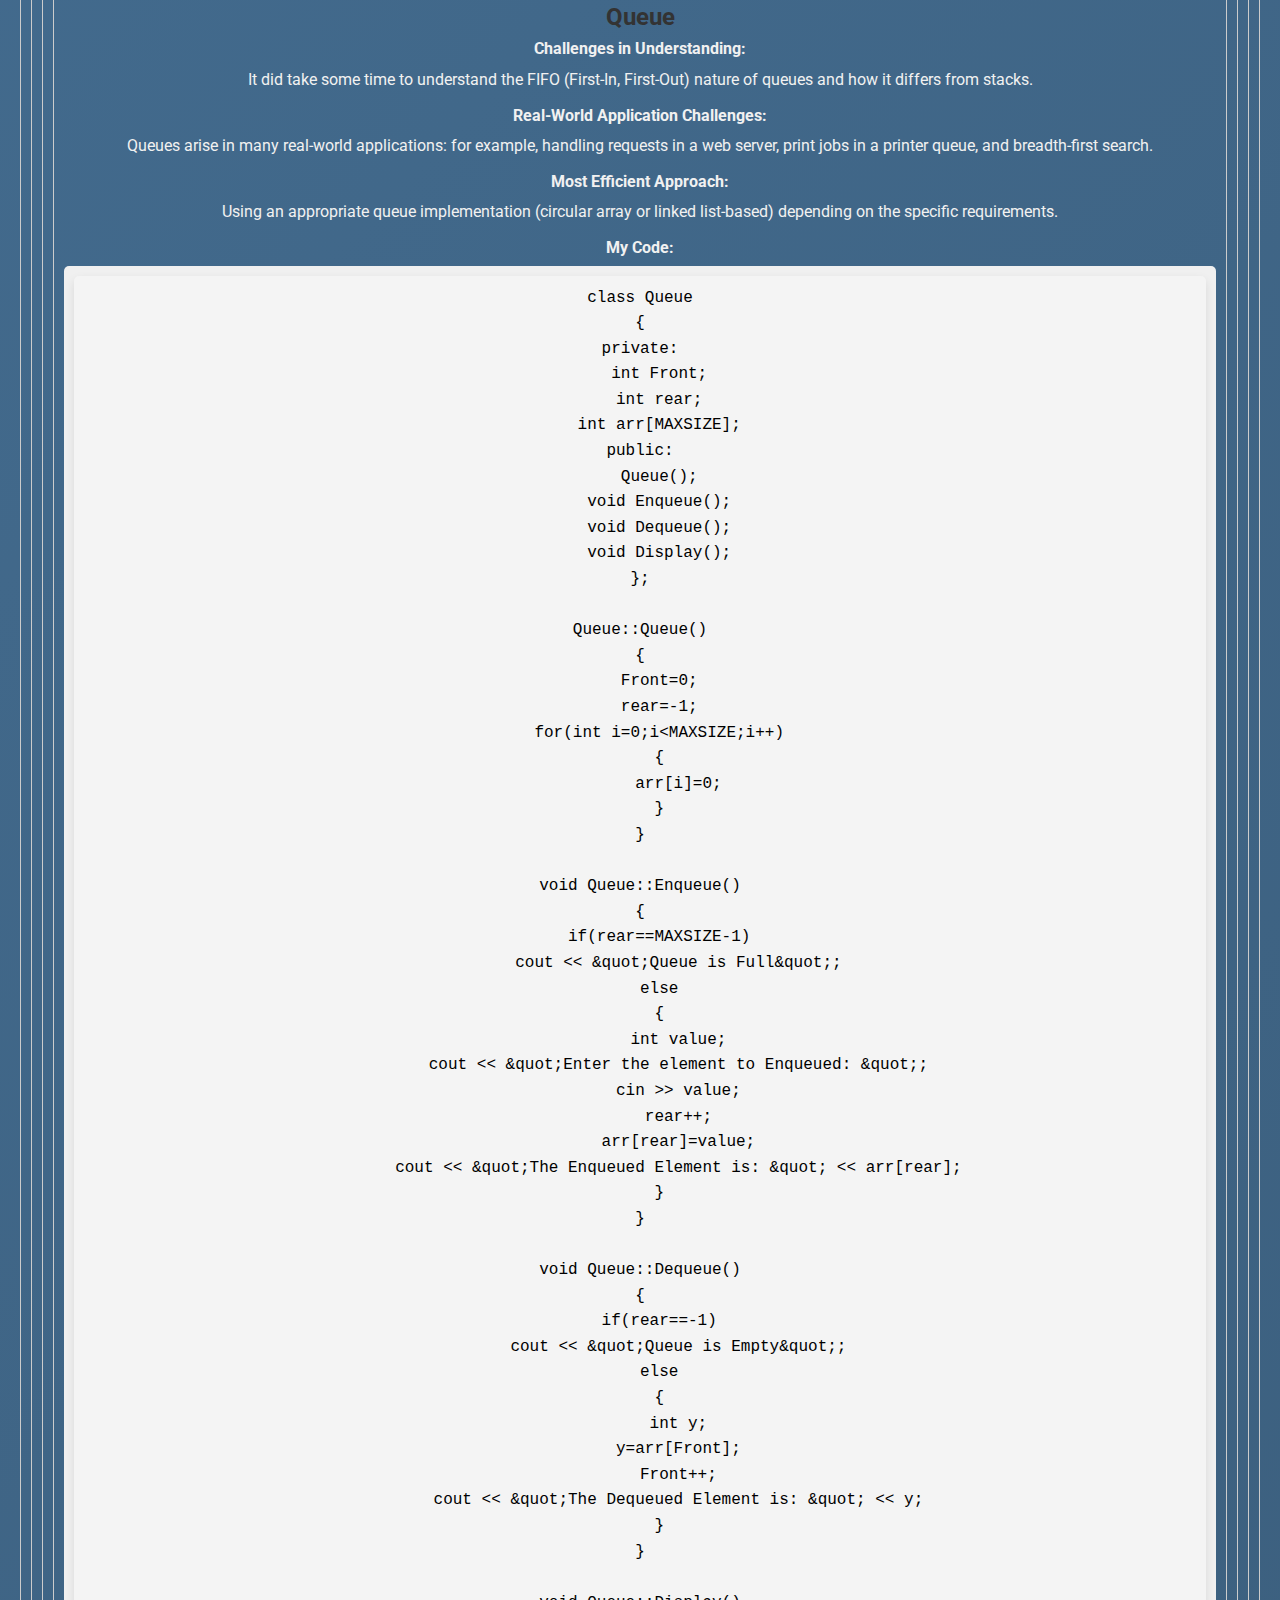
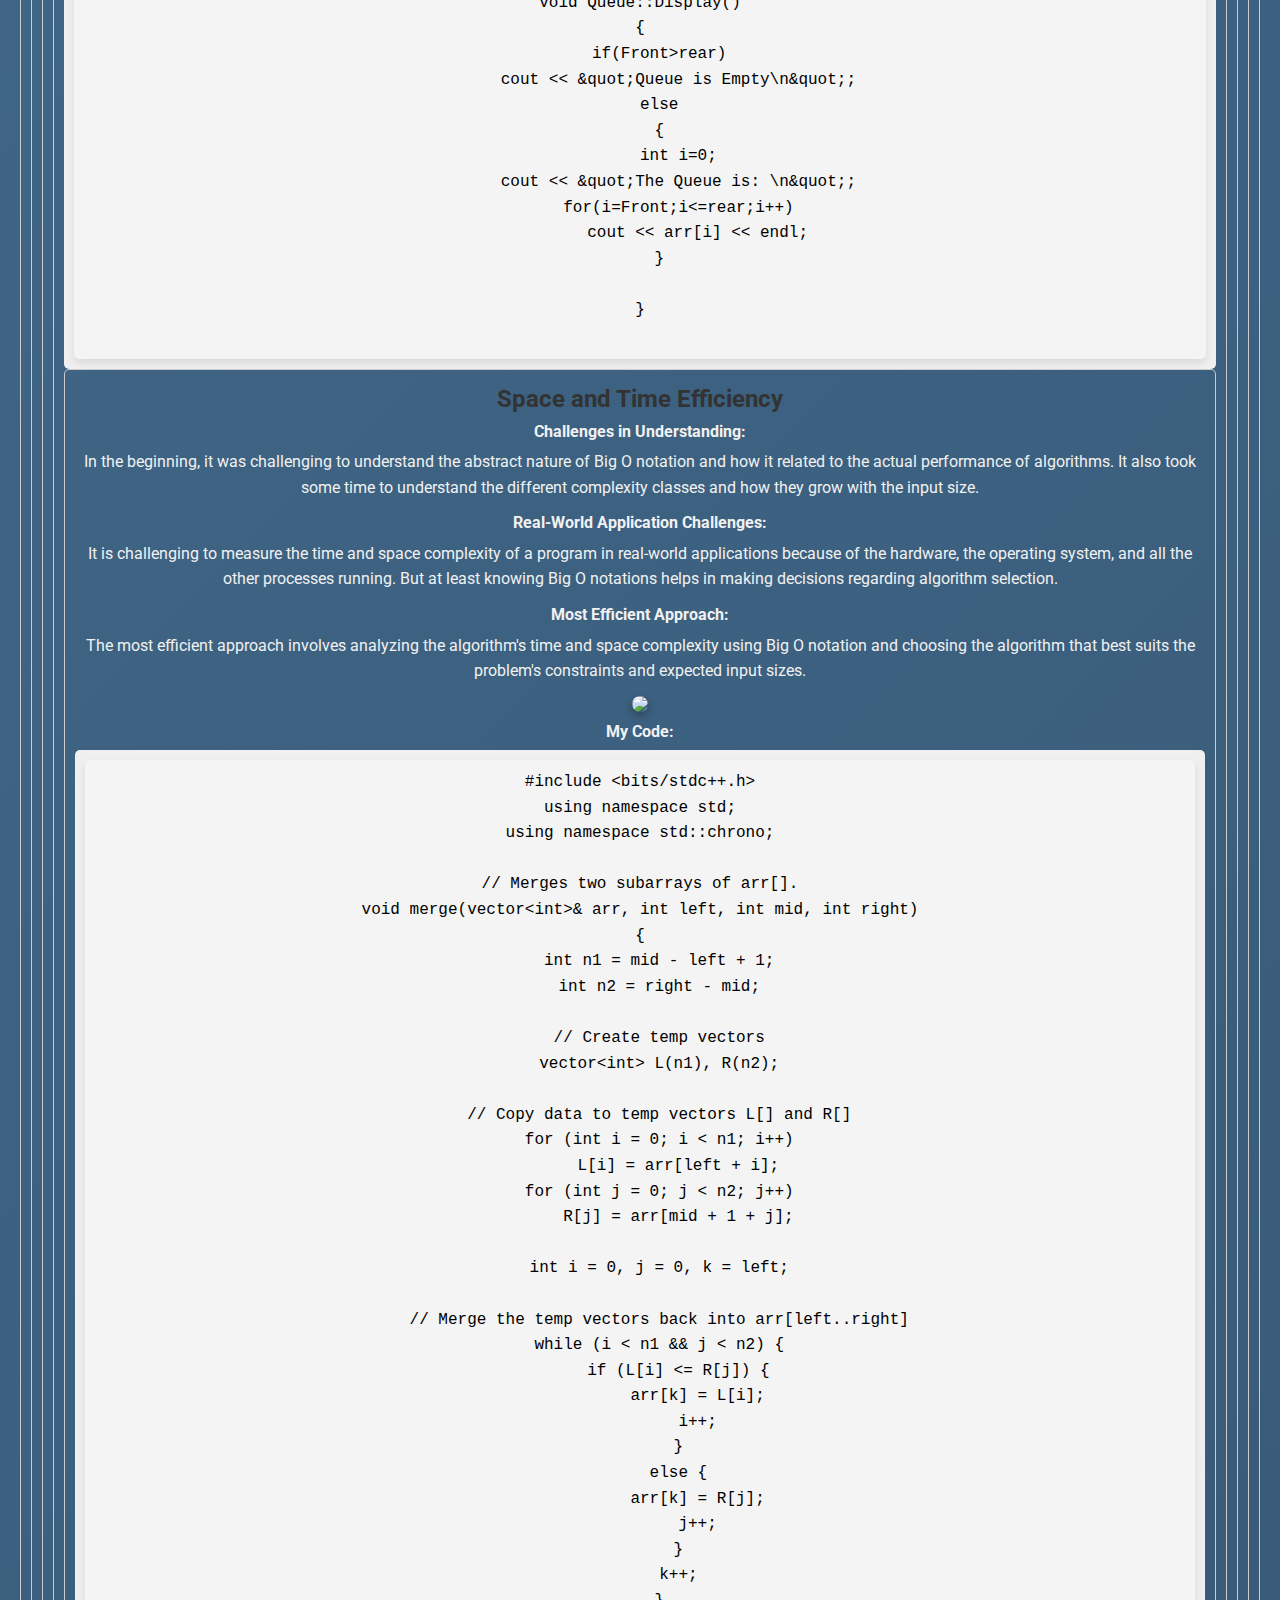
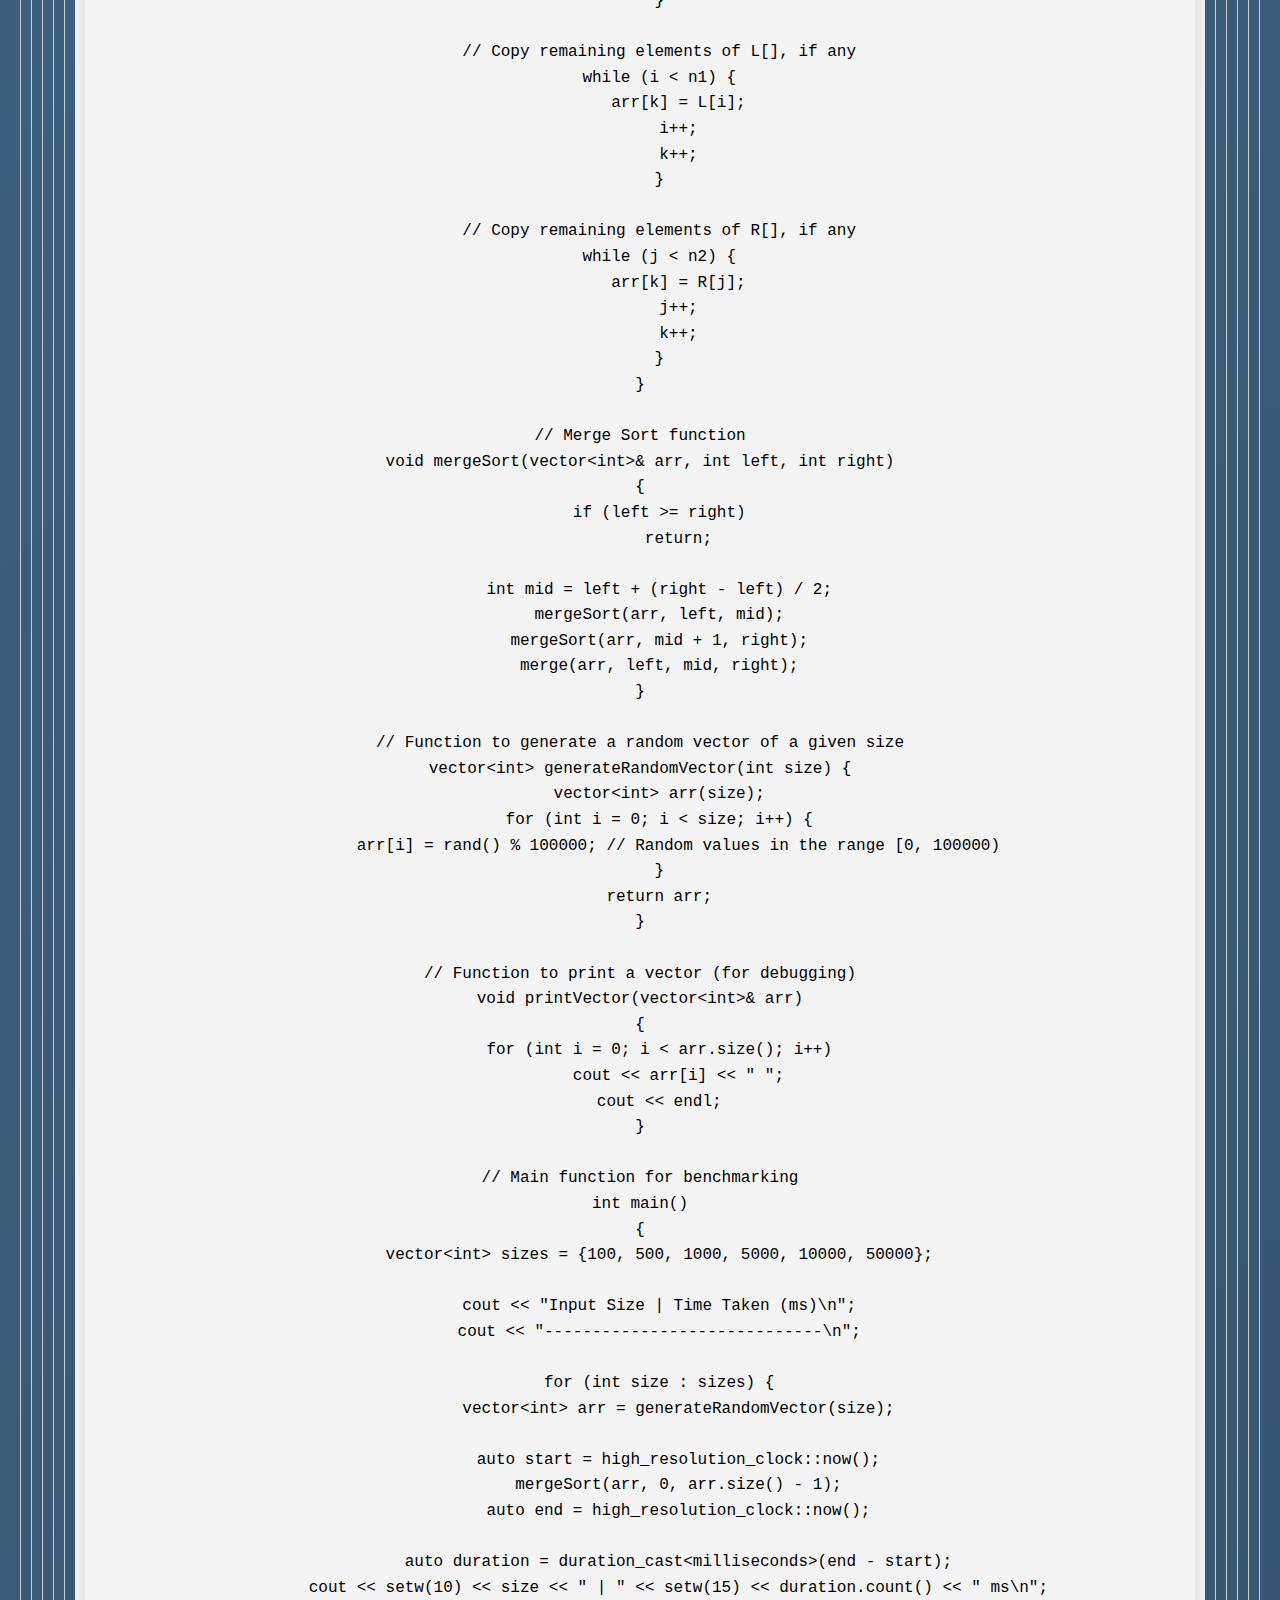
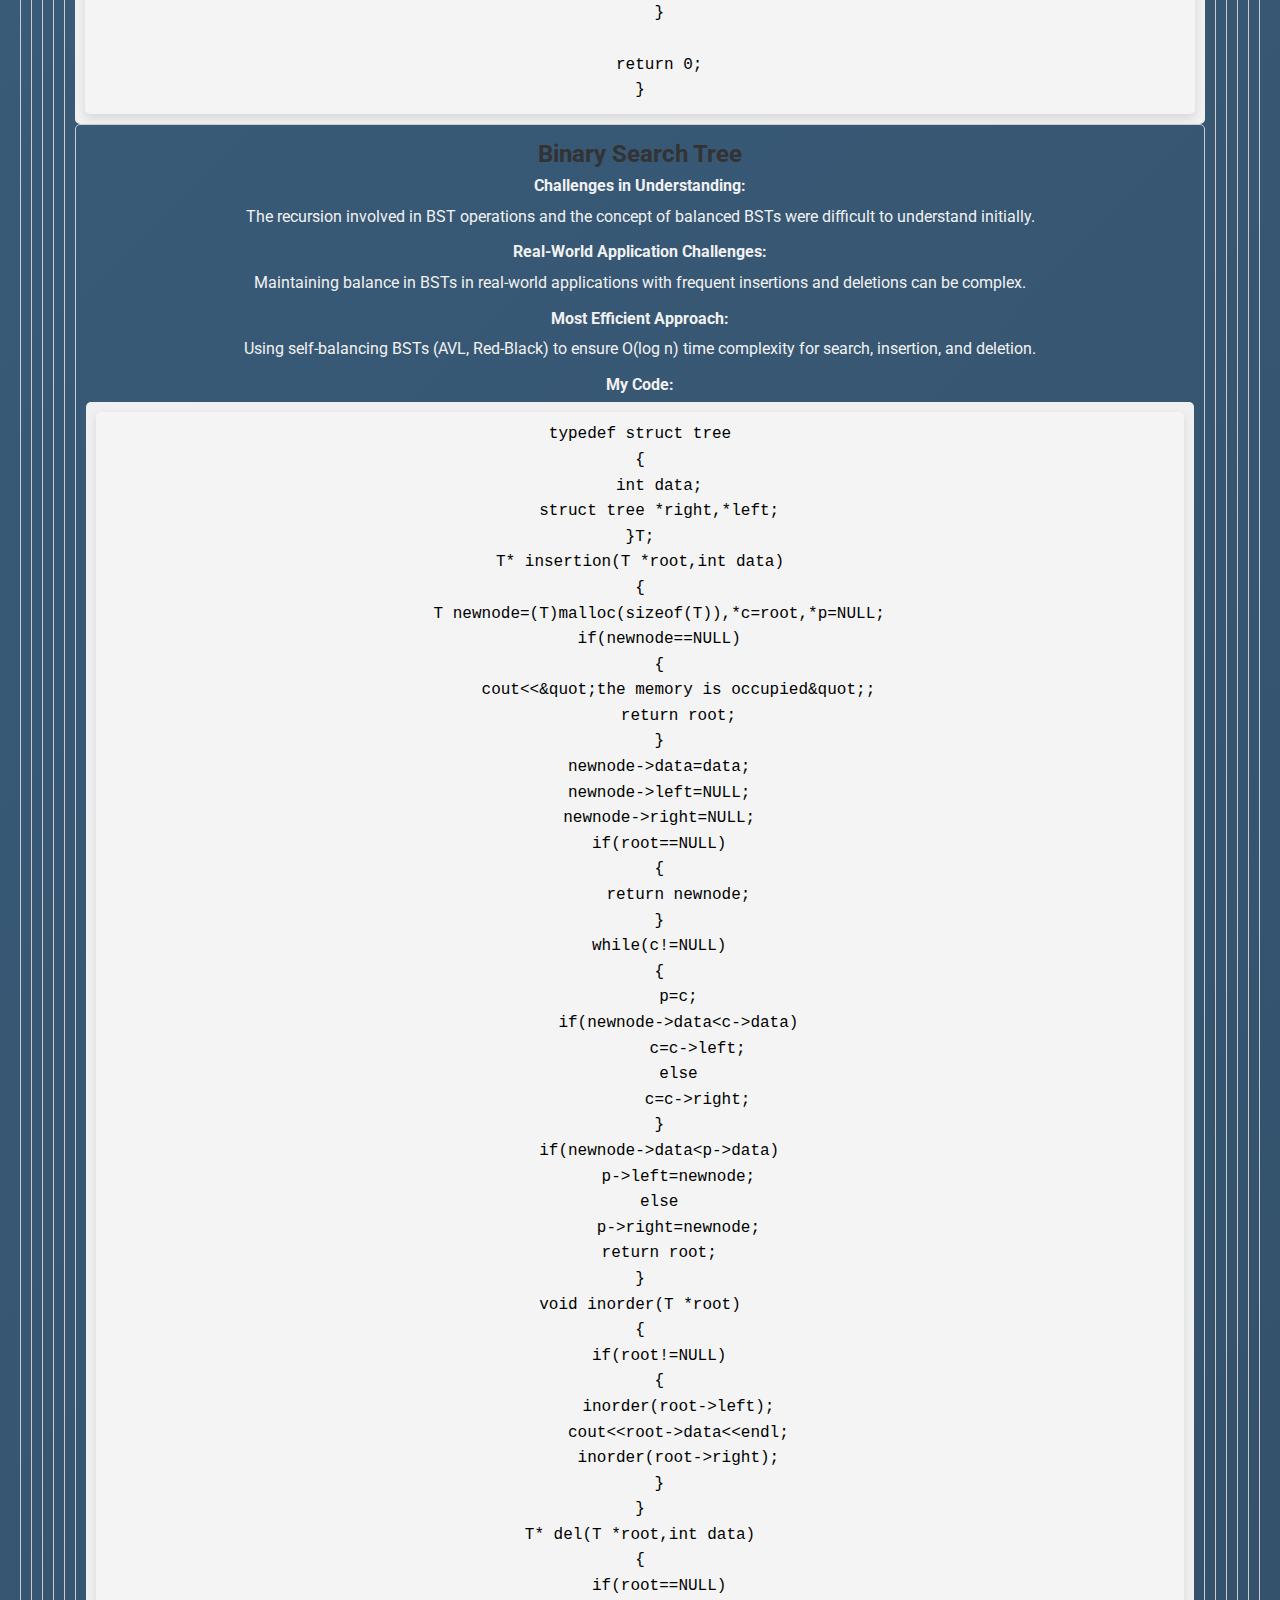
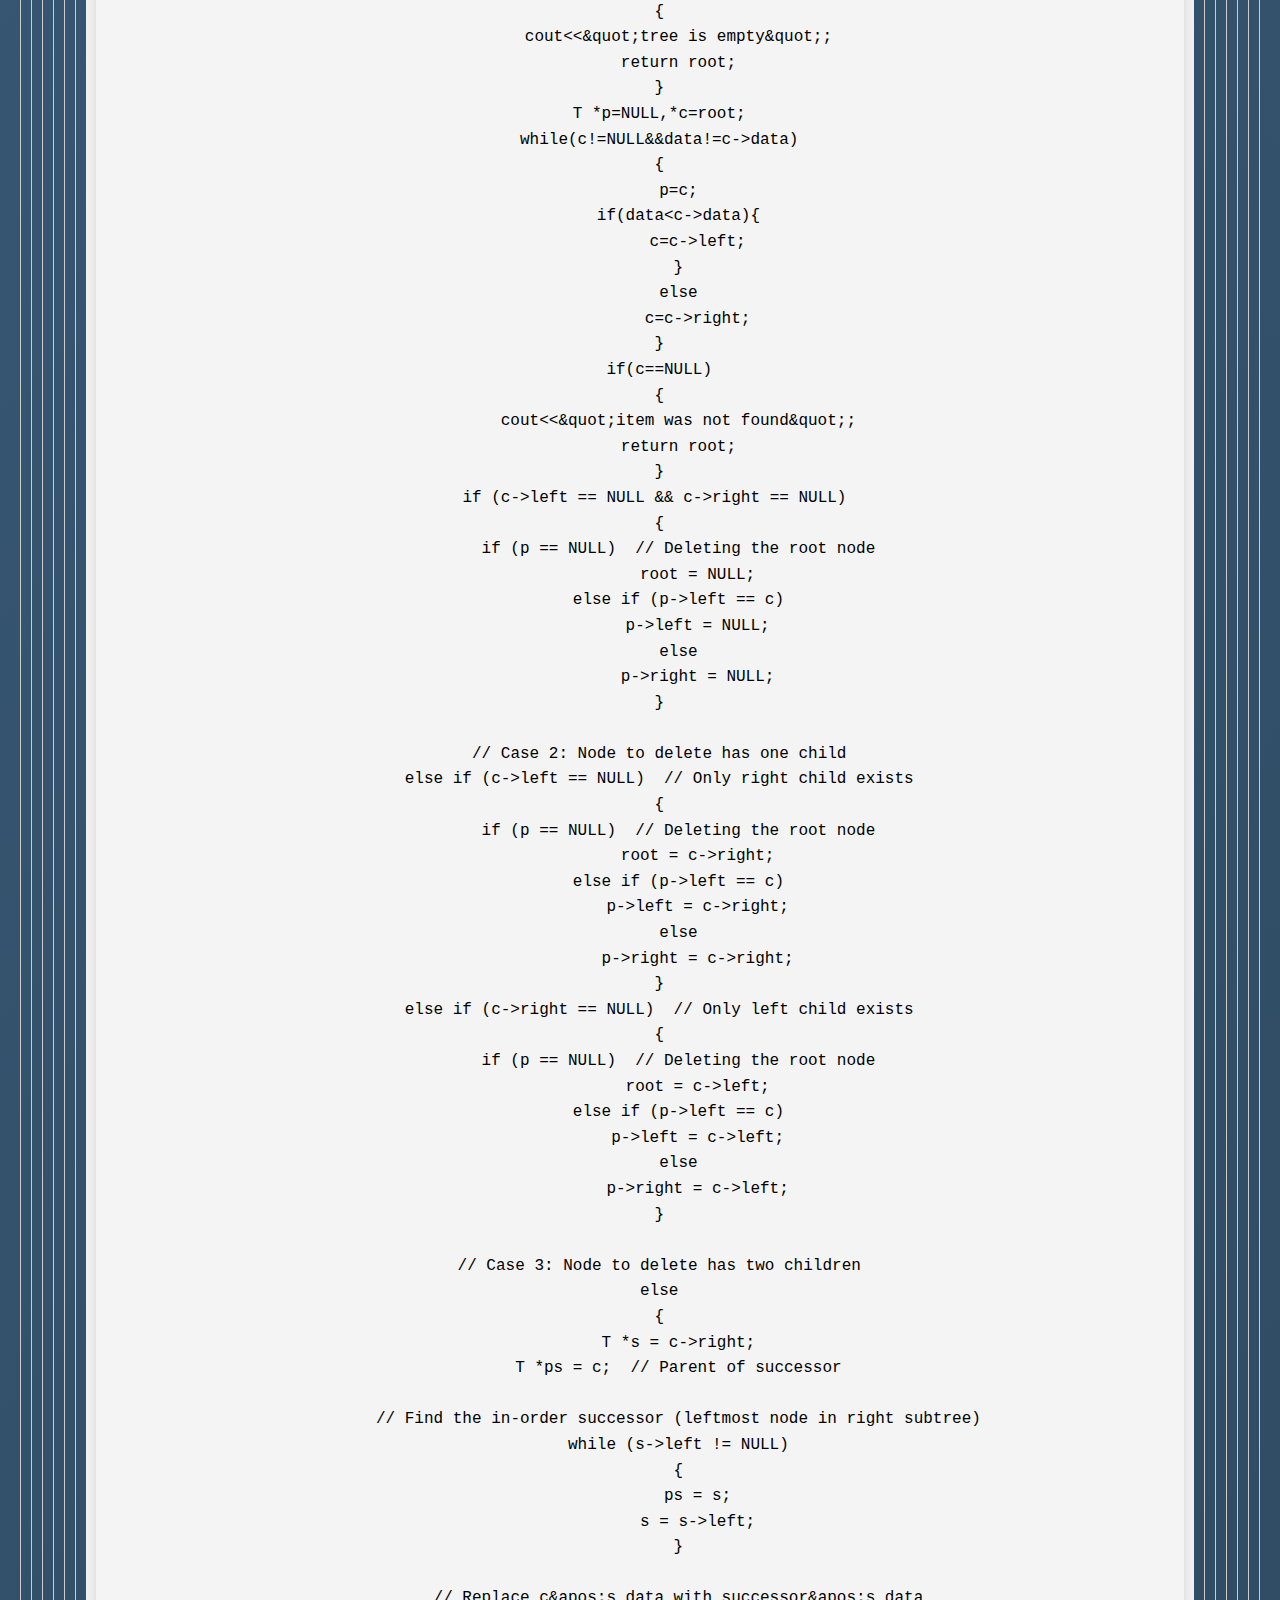
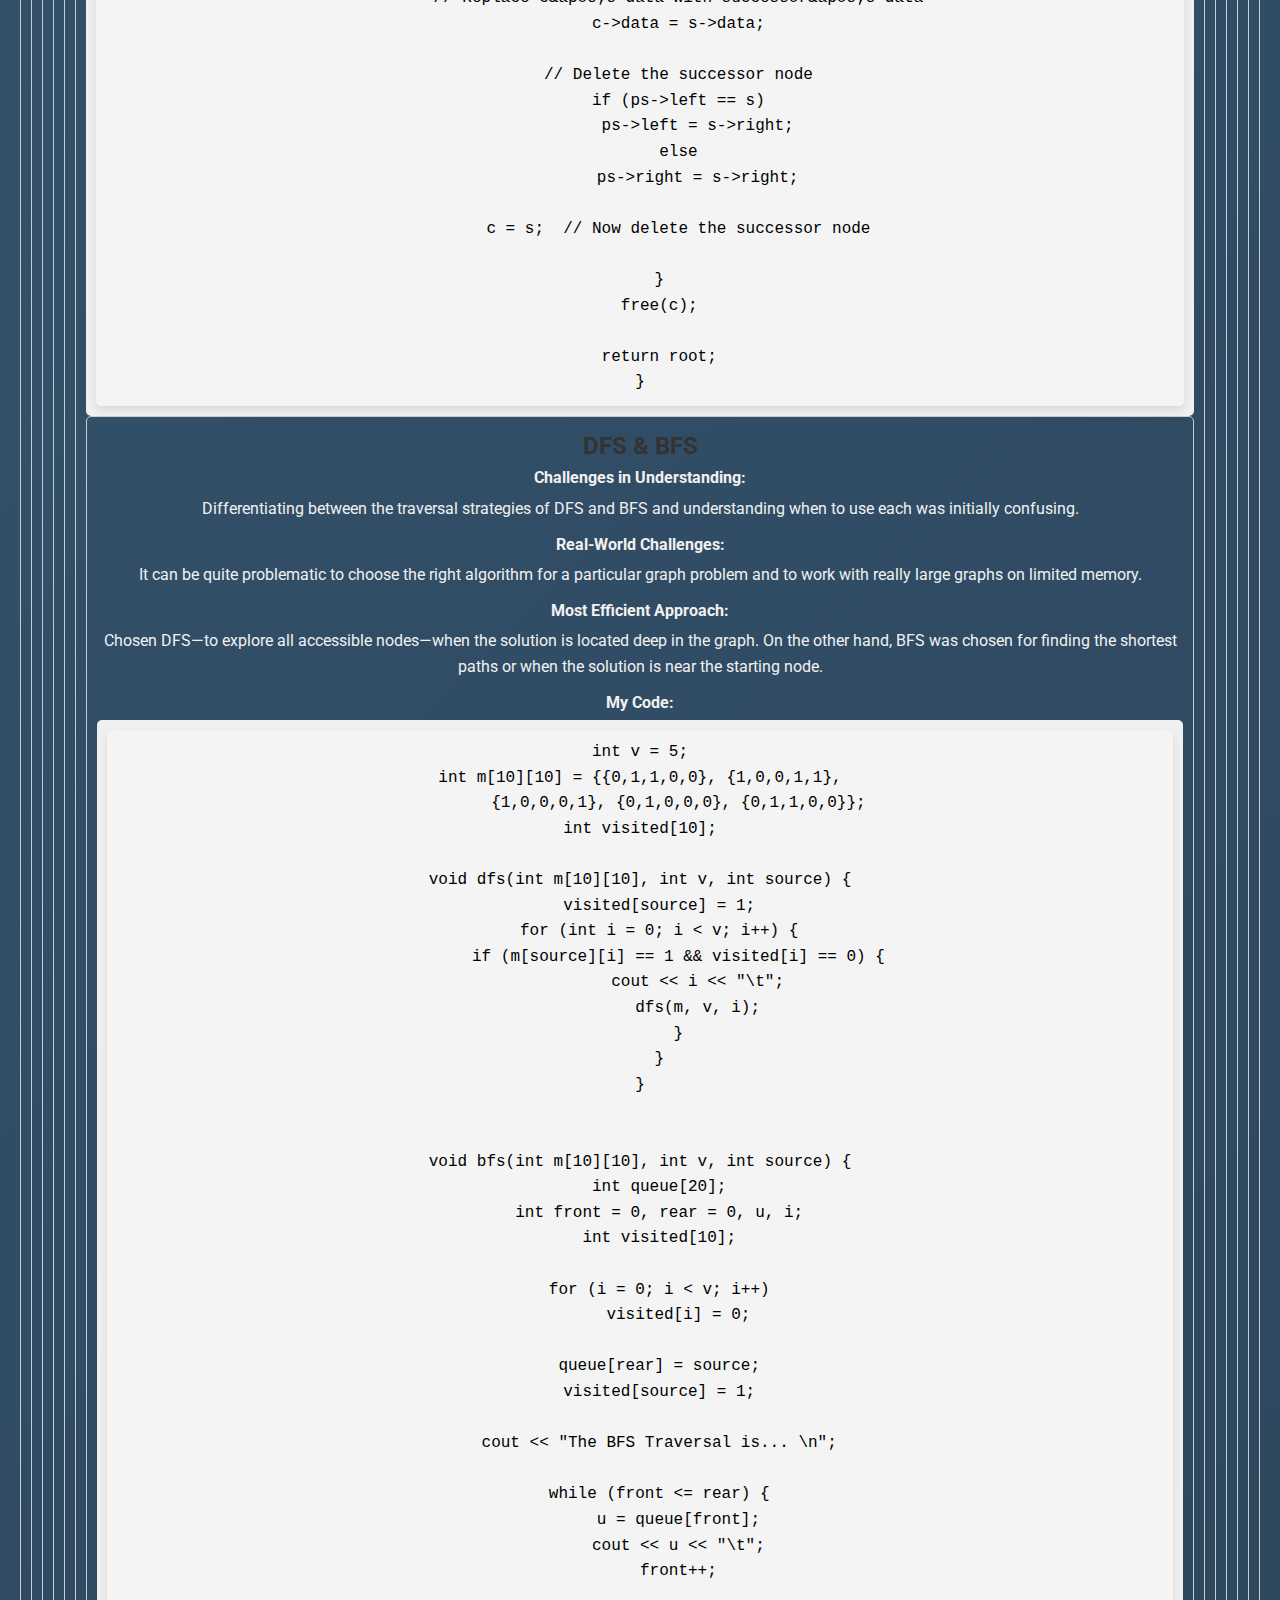
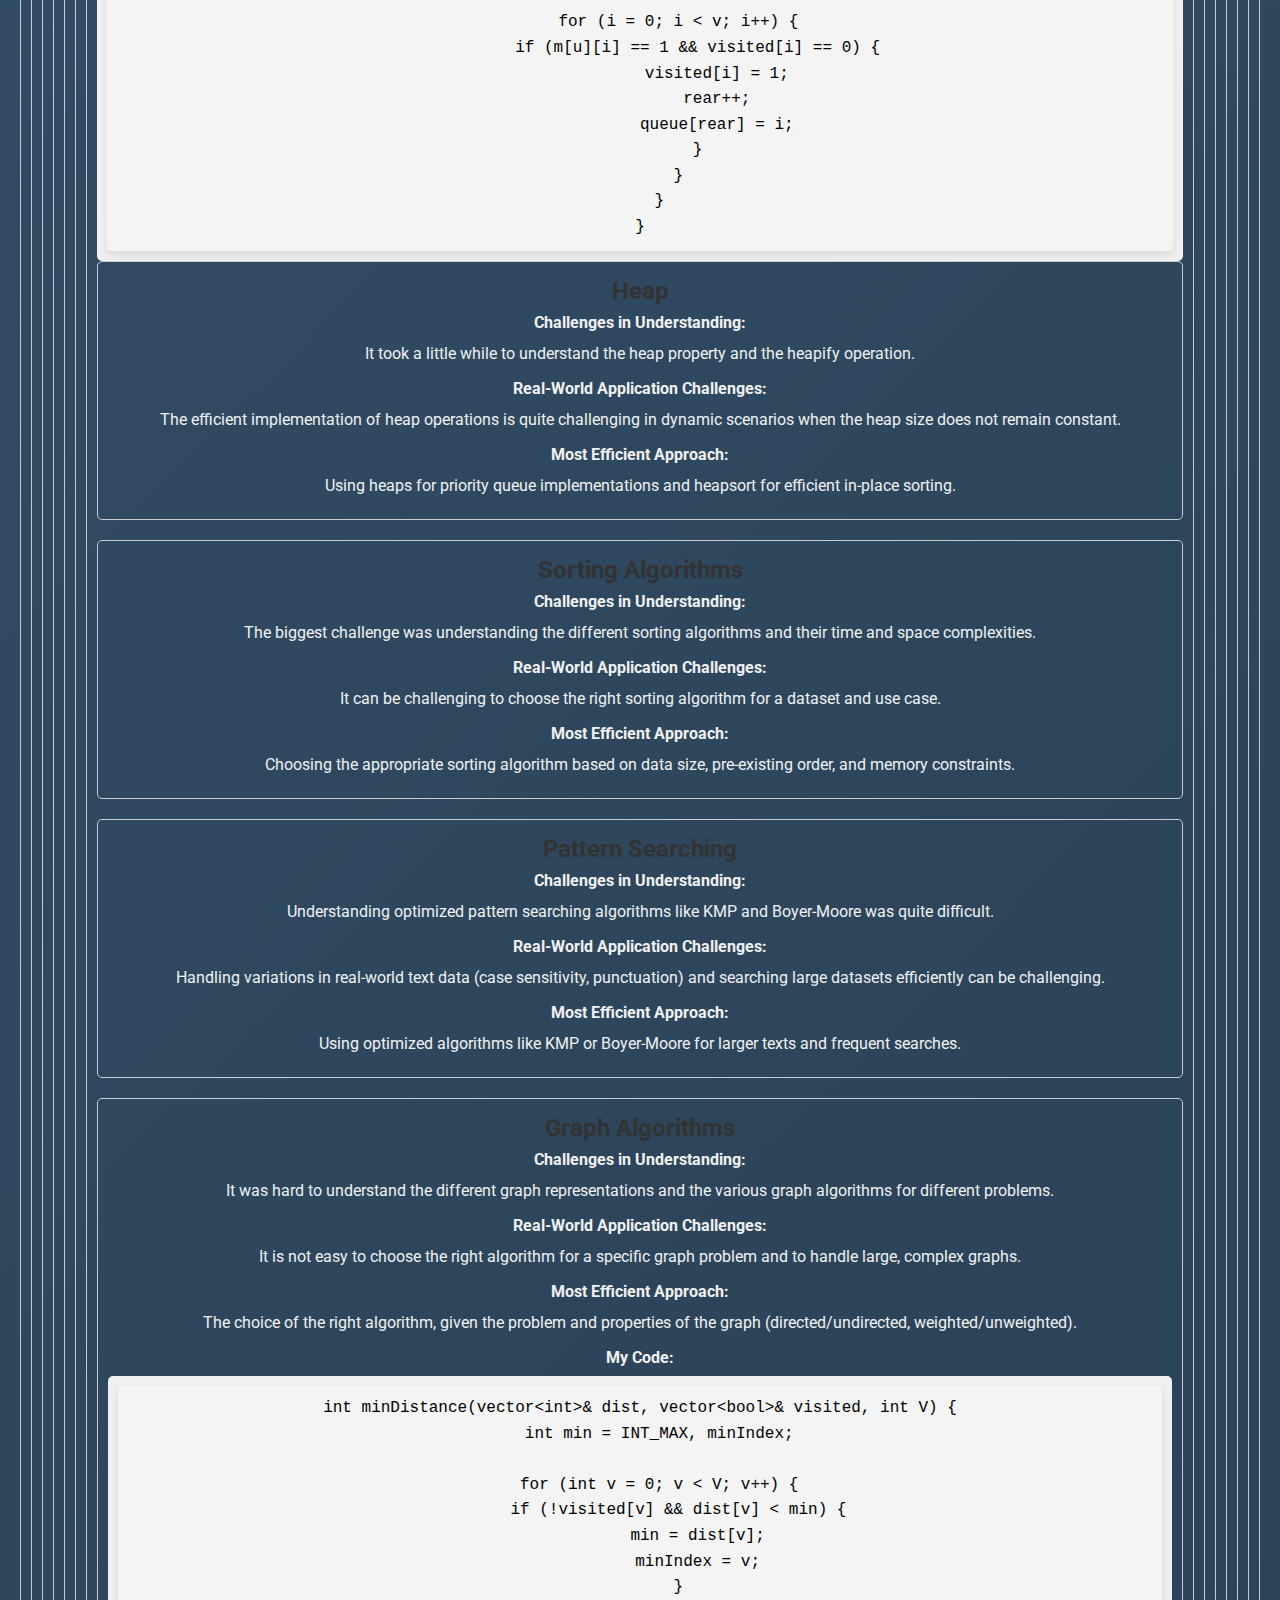
==== commit 5b6bd522: "Update lab_portfolio.html" ====
--- a/lab_portfolio.html
+++ b/lab_portfolio.html
@@ -45,11 +45,11 @@
 <div class="question">What are the key concepts/things I learned in this course?(Exercises, Structured Enquiry, Case study)</div>
       <div class="answer"><p><b>Time Complexity Analysis: </b>I understood how to determine the efficiency of an algorithm in relation to the time it takes to run with increasing size of its input. The process taught me how big O notation works and means of determining time complexity related to various algorithms- such as those involving loops, recursion, and nested structures.<br><br>
         <b>Binary Search Trees (BSTs):</b> I learned the structure and properties of a binary search tree. The operations that I learned involved insertion, deletion, search, as well as different types of traversals (inorder, preorder, postorder). In addition, the balancing of BSTs; for example, AVL trees and Red-Black trees and their importance in maintaining optimal search times.<br><br><b>Depth-First Search (DFS) and Breadth-First Search (BFS):</b>
-The two most important graph traversal algorithms are DFS and BFS, which visit every vertex and edge of a graph in two possibly different orders. I also saw their applications over a number of problems such as finding connected components, topological sorting, finding shortest paths to name a few.<br><br>
+The most important graph traversal algorithms are DFS and BFS, which visit every vertex and edge of a graph in two different orders. I also understood their applications over a number of problems such as finding connected components, topological sorting, finding shortest paths to name a few.<br><br>
         <b>Heap:</b> I understood about the heap data structure, which is a specialized tree-based configuration following the heap property. I also came to know about different classifications of heaps: min-heap and max-heap, with their respective applications in priority queues and heap sorting methodologies.<br><br>
         <b>Sorting:</b> I learned about several algorithms for sorting. These include comparison-based sorts like bubble sort, insertion sort, merge sort, and quicksort, as well as non-comparison-based sorts like counting sort and radix sort. I have understood their time and space complexities , when and where to use them .<br><br><b>
-        Pattern Detection:</b> I learned about algorithms pertaining to detection of the presence of any given pattern in a larger text. It included basic string searching algorithms and more complex algorithms like Knuth-Morris-Pratt (KMP) and Boyer-Moore.<br><br><b>
-        Graph Algorithms:</b> I was exposed to numerous algorithms that one can use for solving problems involving graphs, which include shortest path algorithms like Dijkstra's and Bellman-Ford algorithms; minimum spanning tree algorithms like Kruskal's and Prim's algorithms; and network flow algorithms.
+        Pattern Detection:</b> I have understood the algorithms related to detection of the presence of any given pattern in a bigger text. It included basic string searching algorithms and more complex algorithms like Knuth-Morris-Pratt (KMP) and Boyer-Moore.<br><br><b>
+        Graph Algorithms:</b> I came across a lot of algorithms that we can use for solving problems involving graphs, which include shortest path algorithms like Dijkstra's and Bellman-Ford algorithms; minimum spanning tree algorithms like Kruskal's and Prim's algorithms; and network flow algorithms.
 </p></div>
   </div>
     <div class="concept">
@@ -58,10 +58,10 @@
         <div class="answer">At first, the formal definitions for Big O, Big Omega, and Big Theta notations were a bit unclear to me. The challenges arose while analyzing nested loops and recursive functions precisely, especially for problems with multiple variables or intricate control flow. Similarly, it was rather difficult for me to understand the differences among various complexity classes and the rates of their growth.</div>
 <div><img src="https://paper-attachments.dropbox.com/s_2D428973624E7FC84C7D69D11421DE762BEA6B6F3361231FCDCAE0425D14526F_1664885448372_Untitled.drawio+17.png"></div>
         <div class="question">Challenges in Correlating with Real-World Applications: </div>
-        <div class="answer">Although I understood the theoretical implications of time complexity, it was hard to see its direct impact on real-world applications. It was not always clear how a difference in Big O notation would translate to actual performance differences in a running program, considering hardware and implementation details.</div>
+        <div class="answer"> I understood the theoretical implications of time complexity, it was hard to see its impact on real-world applications. It was not always clear how a difference in Big O notation would translate to actual performance differences in a running program, considering hardware and implementation details.</div>
         <div class="question">Determine the Best Possible Approach/Design Techniques: </div>
-        <div class="answer"> I learned how to identify the dominant operations of an algorithm and apply the Big O rules to get the overall complexity. It taught me that there is always a time and space trade-off; one should select algorithms with the best fit for constraints and expected input sizes in the given problem. In such cases where memory was a big issue, I would go with the in-place algorithm, even if it had a slightly higher time complexity.</div>
-        <div class="question">My Code Example:</div>
+        <div class="answer"> I learned how to identify the impacting operations of an algorithm and apply the Big O ("O") rules to get the overall complexity. It taught me that there is always a time and space trade-off; one should select algorithms with the best fit for constraints and expected input sizes in the given problem. In such cases where memory was a big issue, I would go with the in-place algorithm, even if it had a slightly higher time complexity.</div>
+        <div class="question"> Code Example:</div>
         <div class="code">
             <pre>
                 function exampleFunction(n) {
@@ -84,7 +84,7 @@
 <div class="concept">
   <h2>Arrays/Hash Maps</h2>
   <div class="question">Challenges in Understanding:</div>
-  <div class="answer">With arrays, it was sometimes difficult to keep in mind that they are of fixed size and what that means for insertions and deletions. In the case of Hash Maps, it was a bit challenging to fully understand how hash functions actually work and how collisions are handled—e.g., chaining or open addressing.</div>
+  <div class="answer">with understanding arrays, it was sometimes difficult to keep in mind that they are of fixed size and what that means for insertions and deletions. In the case of Hash Maps, it was a bit challenging to fully understand how hash functions actually work and how collisions are handled—e.g., chaining or open addressing.</div>
   <div class="question">Real-World Application Challenges:</div>
   <div class="answer">In real-world applications, the choice between arrays and hash maps depends heavily on the use case. Should fast lookups by key be required, then a hash map is the excellent choice. If there is a need to preserve order or iterate through elements in a particular sequence, then an array or a sorted array may be more fitting. Dealing with very large datasets which do not fit in memory can be quite problematic for both.</div>
   <div class="question">Most Efficient Approach:</div>
